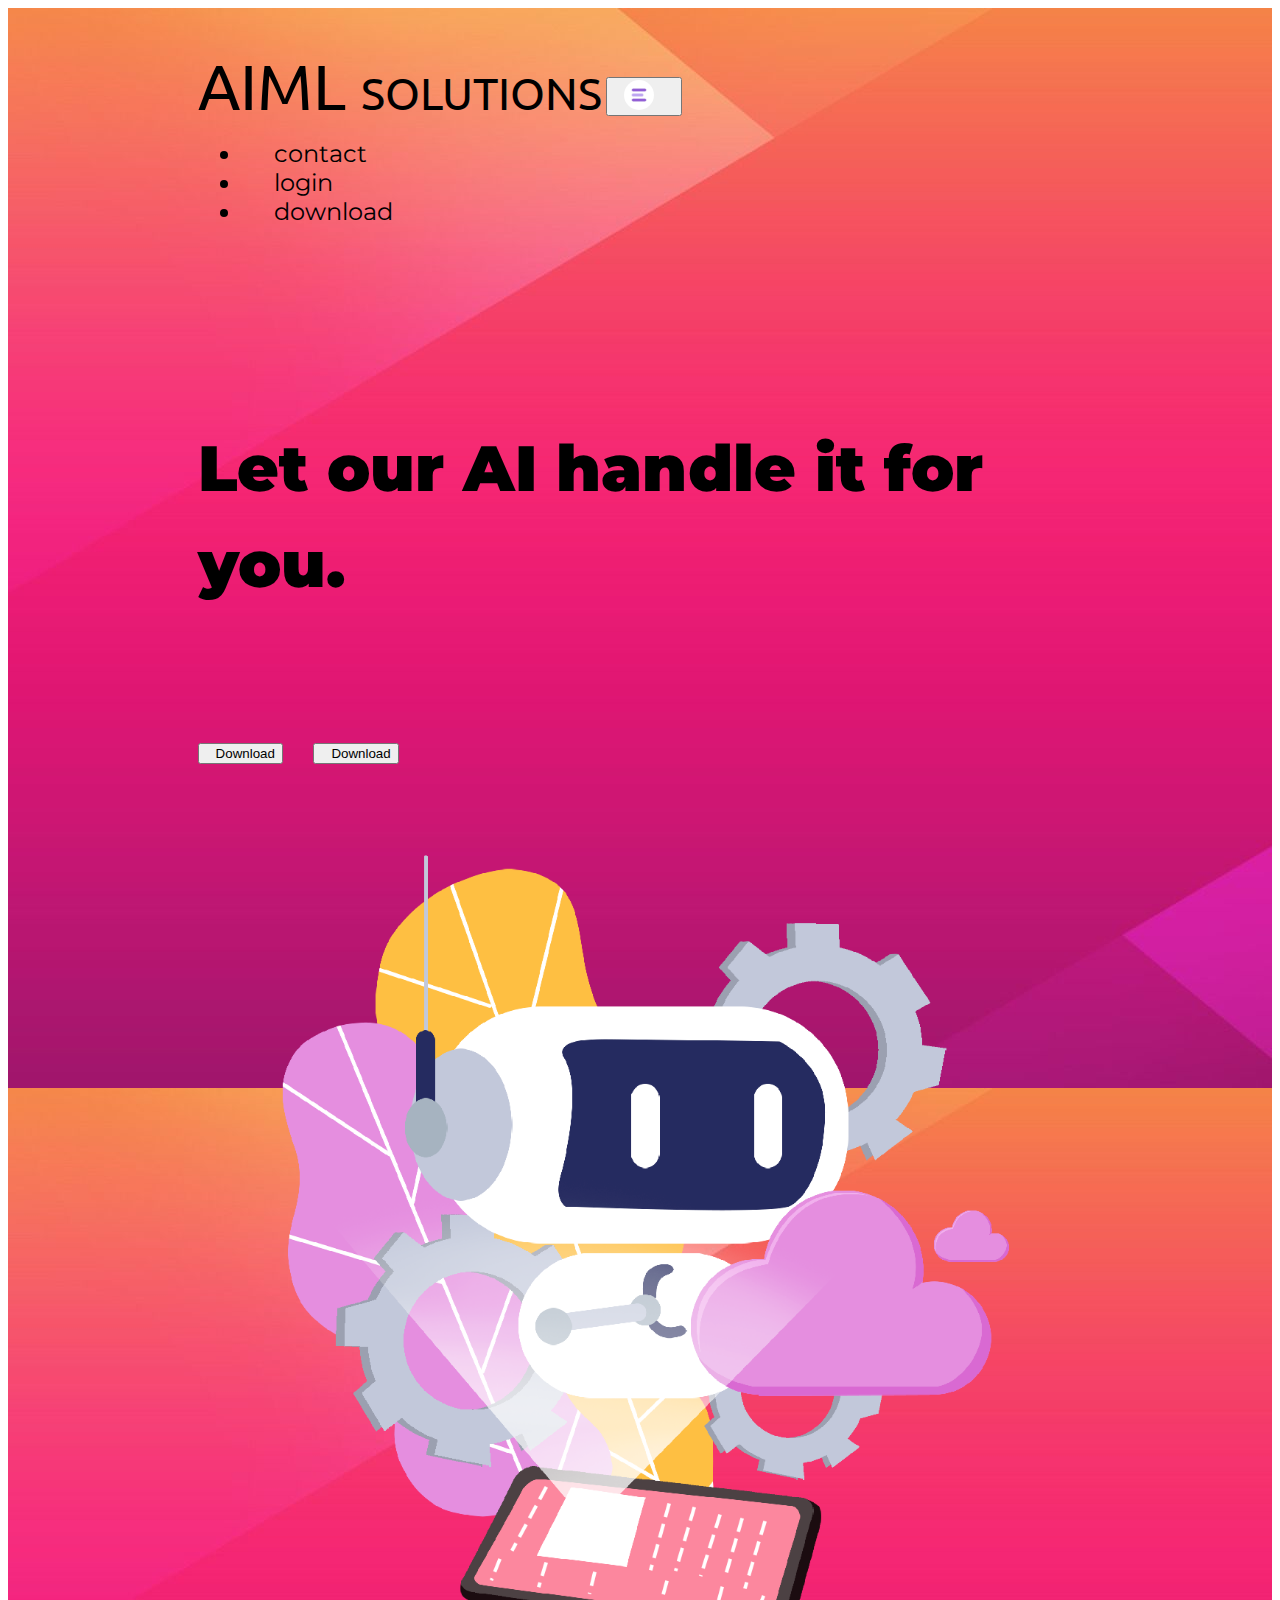
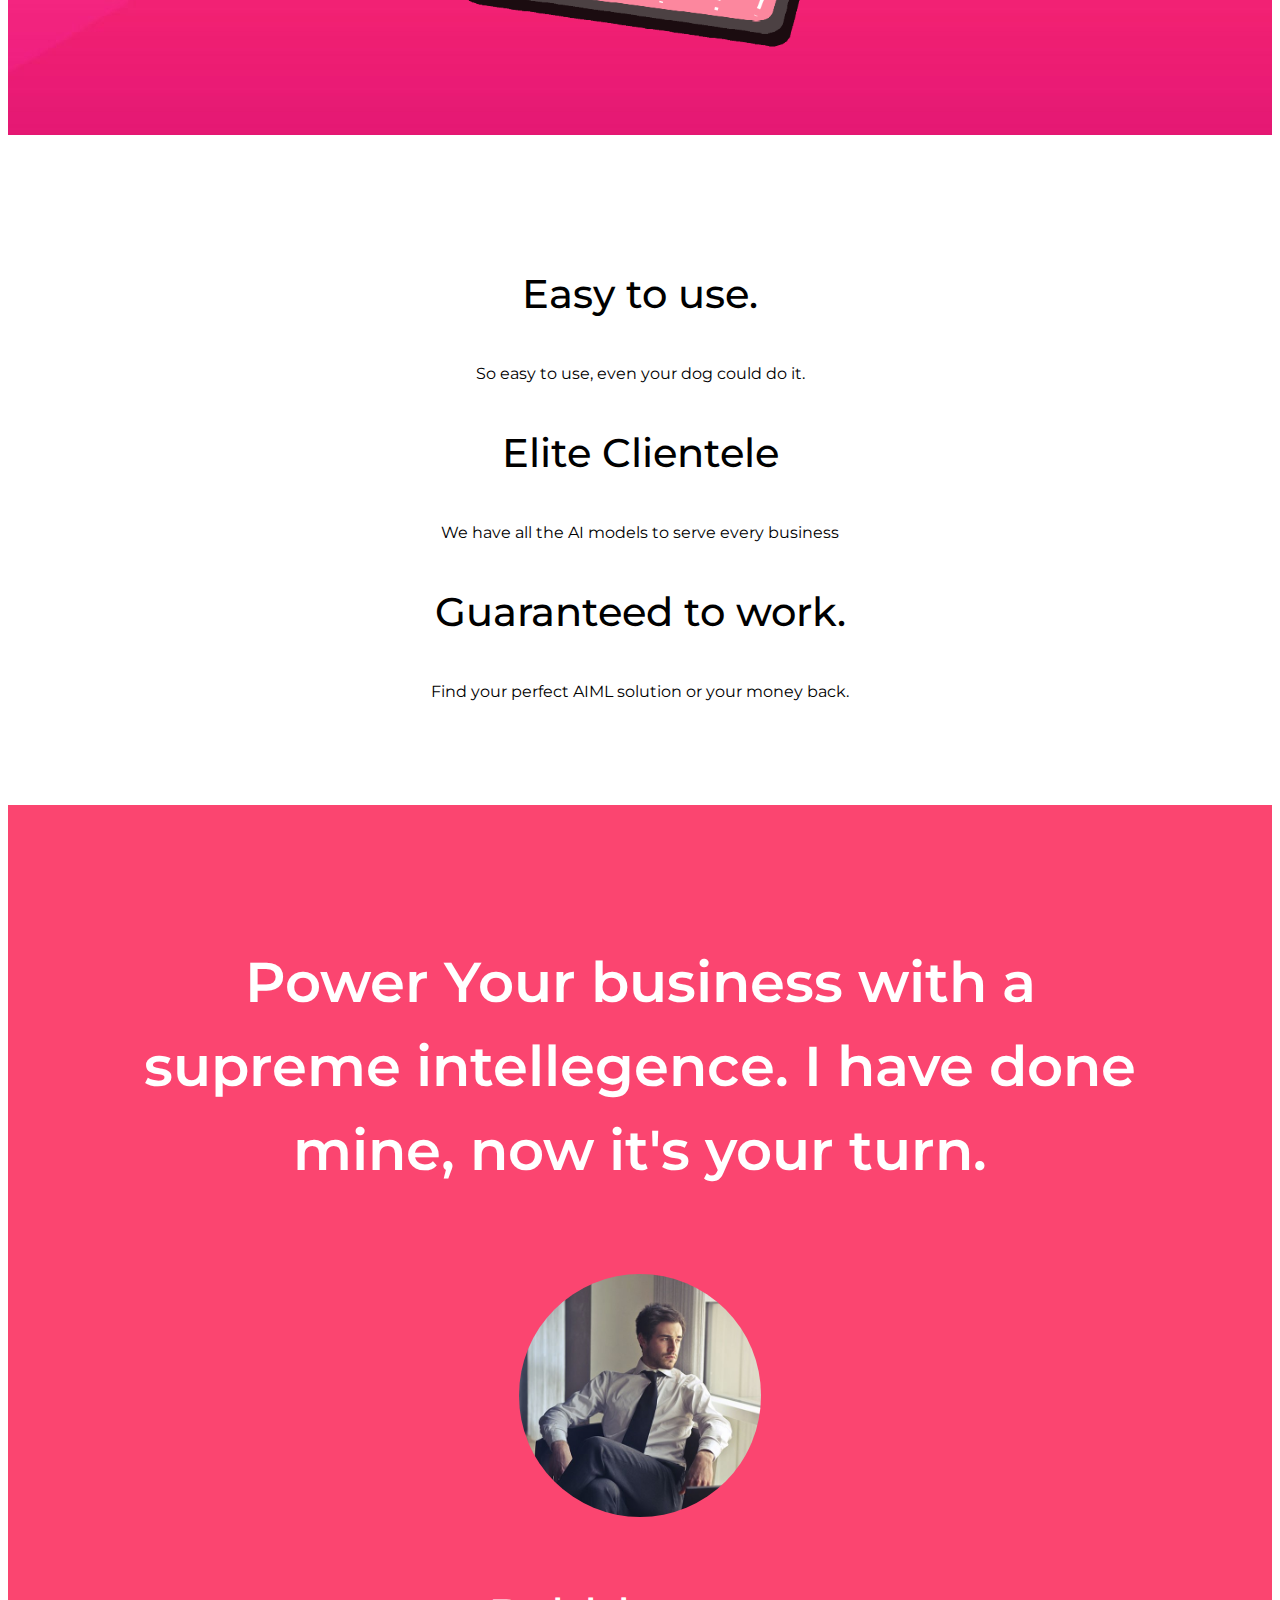
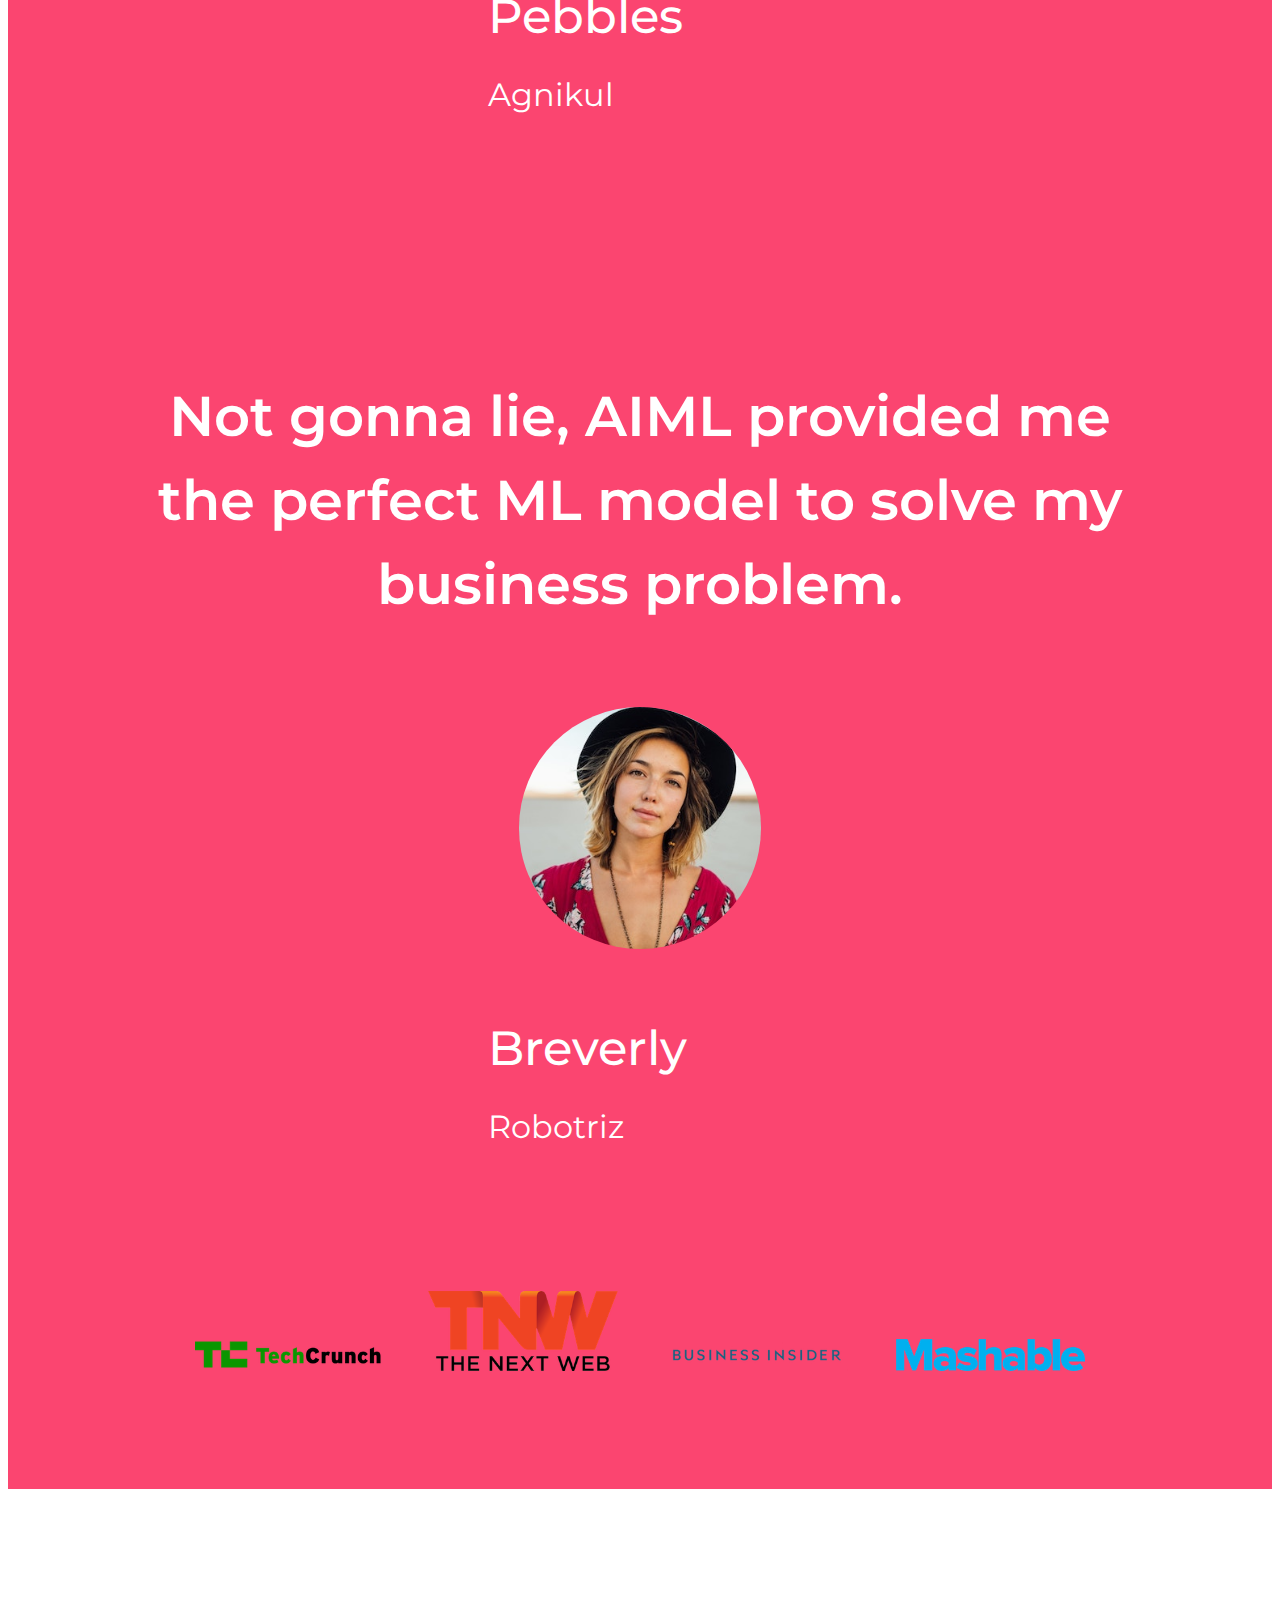
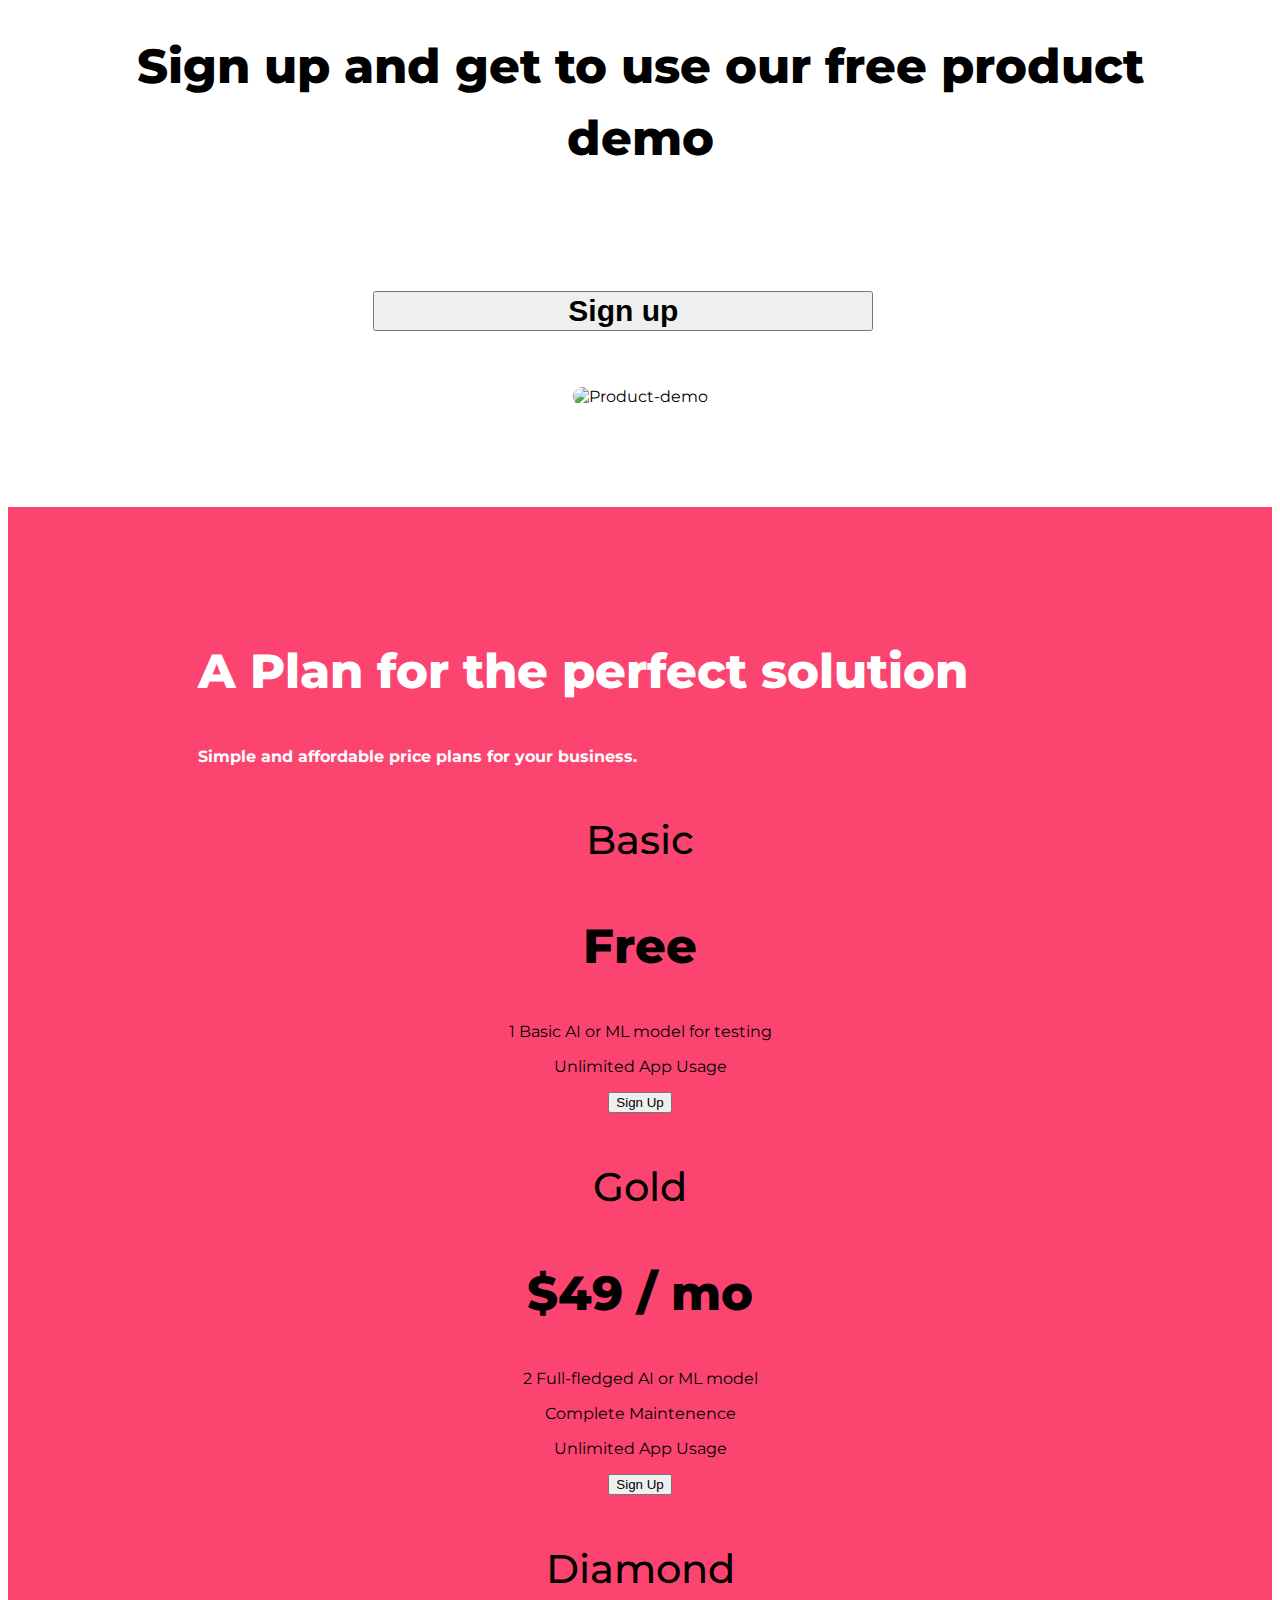
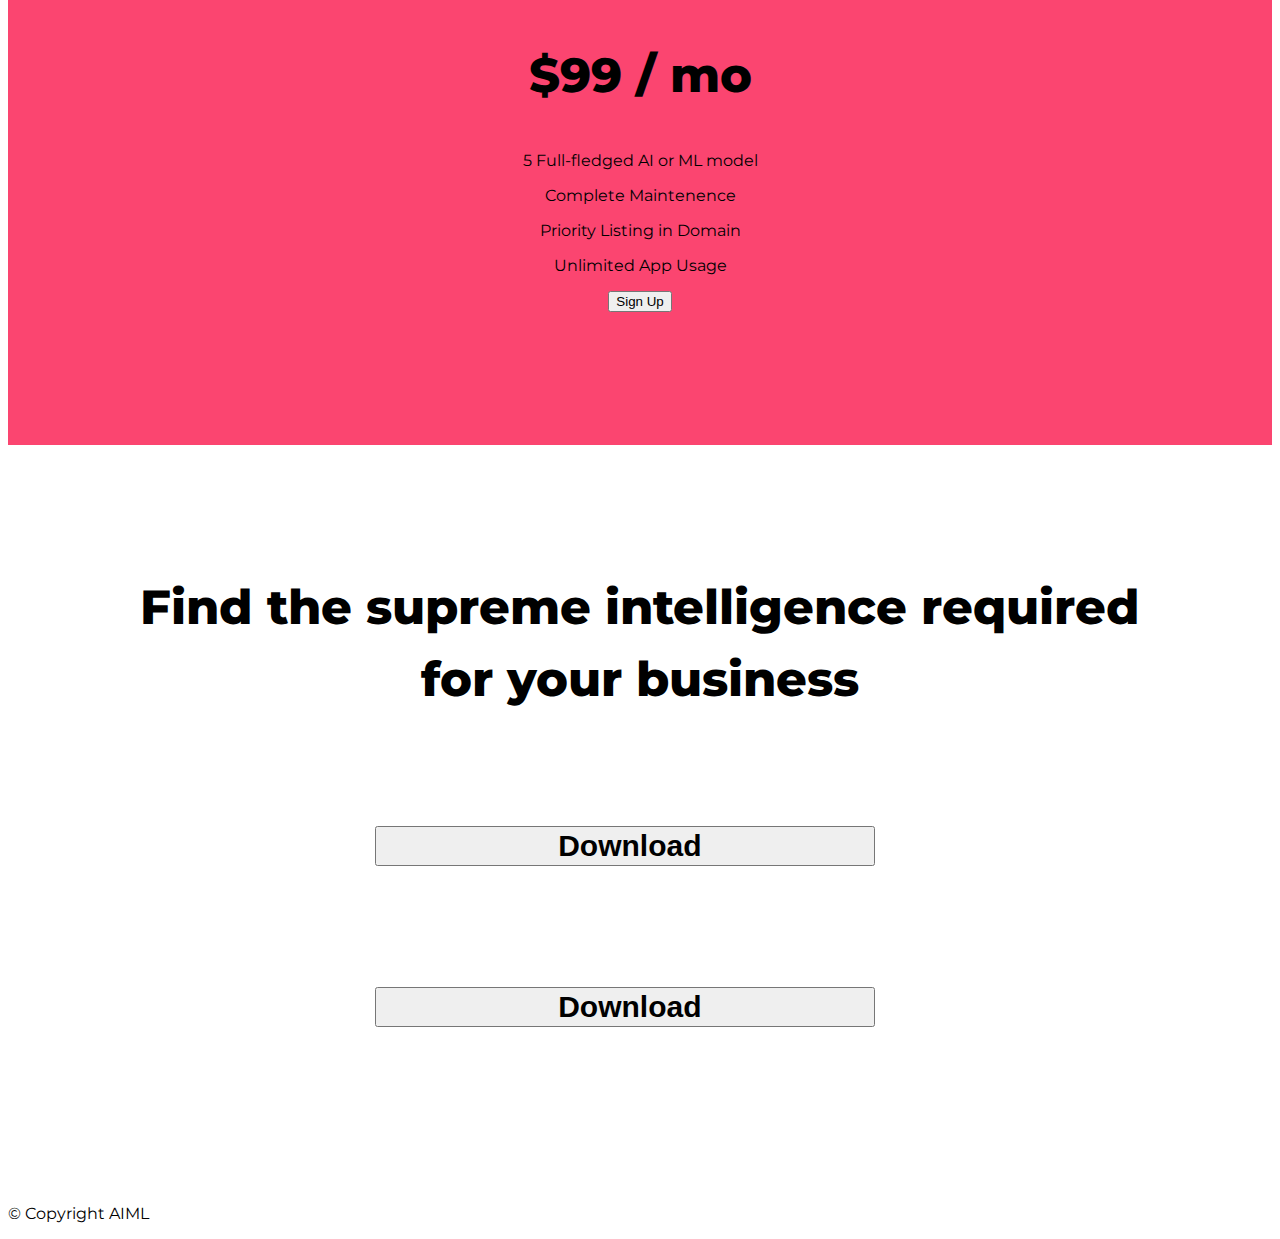
==== index.html @ dc0229e9 "Update index.html" ====
<!DOCTYPE html>
<html>

<head>
  <meta charset="utf-8">

  <!--fonts-->
  <link rel="preconnect" href="https://fonts.googleapis.com">
  <link rel="preconnect" href="https://fonts.gstatic.com" crossorigin>
  <link href="https://fonts.googleapis.com/css2?family=Montserrat:wght@100;400;900&family=Ubuntu:ital,wght@0,300;0,400;0,500;0,700;1,300;1,400;1,500;1,700&display=swap" rel="stylesheet">
  <link href="https://fonts.googleapis.com/css2?family=Montserrat:wght@100;300;400;500;900&family=Ubuntu:wght@300;400;700&display=swap" rel="stylesheet">

  <!--font-awesome-->
  <script src="https://kit.fontawesome.com/dae2797b42.js" crossorigin="anonymous"></script>

  <title>AIML</title>

  <!--java-->
  <script src="https://cdn.jsdelivr.net/npm/bootstrap@5.0.2/dist/js/bootstrap.bundle.min.js" integrity="sha384-MrcW6ZMFYlzcLA8Nl+NtUVF0sA7MsXsP1UyJoMp4YLEuNSfAP+JcXn/tWtIaxVXM" crossorigin="anonymous"></script>

  <!--bootstrap-->
  <link href="https://cdn.jsdelivr.net/npm/bootstrap@5.1.3/dist/css/bootstrap.min.css" rel="stylesheet" integrity="sha384-1BmE4kWBq78iYhFldvKuhfTAU6auU8tT94WrHftjDbrCEXSU1oBoqyl2QvZ6jIW3" crossorigin="anonymous">

  <!--CSS-->
  <link rel="stylesheet" href="css/styles.css">

</head>

<body>

  <section id="title">

    <div class="container-fluid">
    <!-- Nav Bar -->
    <nav class="navbar navbar-dark navbar-expand-lg">
      <a class="navbar-brand ubuntu-font">AIML solutions</a>
      <button class="navbar-toggler" type="button" data-bs-toggle="collapse" data-bs-target="#navbarToggler01" aria-controls="navbarToggler01" aria-expanded="false" aria-label="Toggle navigation">
        <span><img src="images/Menu_icon.jpg" alt="Menu_Icon" class = "menu_icon"></span>
      </button>

      <div class="collapse navbar-collapse" id="navbarToggler01">

        <ul class="navbar-nav ms-auto">
          <li class="nav-item">
            <a class="nav-link">contact</a>
          </li>
          <li class="nav-item">
            <a class="nav-link">login</a>
          </li>
          <li class="nav-item">
            <a class="nav-link">download</a>
          </li>
        </ul>

      </div>


    </nav>

    <!-- Title -->

    <div class="row">

      <div class="col-lg-6">
        <h1 class="montserrat-black">Let our AI handle it for you.</h1>
        <button type="button" class="btn btn-dark btn-lg download-btn" aria-pressed="false"><i class="fa-brands fa-apple padding-right"></i>Download</button>
        <button type="button" class="btn btn-outline-light btn-lg download-btn" aria-pressed="false"><i class="fa-brands fa-google-play padding-right"> </i>Download</button>

      </div>

      <div class="col-lg-6">
        <img src="images/AI-Robot.png" style="width:100%;" alt="Ai-robot">
      </div>

    </div>
  </div>
  </section>


  <!-- Features -->

  <section id="features">

    <div class="row">

      <div class="col-lg-4 col-md-6 centralised-containers">
      <i class="fa-solid fa-circle-check fa-8x sup-img"></i>
      <h3>Easy to use.</h3>
      <p>So easy to use, even your dog could do it.</p>
      </div>

      <div class="col-lg-4 col-md-6 centralised-containers">
      <i class="fa-solid fa-bullseye fa-8x sup-img"></i>
      <h3>Elite Clientele</h3>
      <p>We have all the AI models to serve every business</p>
      </div>

      <div class="col-lg-4 col-md-6 centralised-containers">
      <i class="fa-solid fa-heart fa-8x sup-img"></i>
      <h3>Guaranteed to work.</h3>
      <p>Find your perfect AIML solution or your money back.</p>
      </div>

    </div>
  </section>







  <!-- TESTIMONIALS -->

  <section id="testimonials">

    <!-- start of carosel -->
    <div id="testimonialCarousel" class="carousel slide" data-bs-ride="carousel" data-bs-interval="3000" data-bs-hover="true">

      <div class="carousel-inner">

      <!-- testimonial 1 -->
            <div class="carousel-item active">

                <h2 class="testimonial-content">Power Your business with a supreme intellegence. I have done mine, now it's your turn.</h2>

                <div class="row testimonial-name-box">

                    <div class="col-md-6">
                      <img class="testemonial-image" src="images\testimonial-img.jpg" alt="dog-profile">
                    </div>

                    <div class="col-md-6 testimonial-name">
                      <h2 class="montserrat-medium">Pebbles</h2>
                      <p class="montserrat">Agnikul</p>
                    </div>

                </div>

            </div>

      <!-- testimonial-2 -->

            <div class="carousel-item">

              <h2 class="testimonial-content">Not gonna lie, AIML provided me the perfect ML model to solve my business problem.</h2>

              <div class="row testimonial-name-box">

                <div class="col-md-6">
                  <img class="testemonial-image" src="images/lady-img.jpg" alt="lady-profile">
                </div>

                <div class="col-md-6 testimonial-name">
                  <h2 class="montserrat-medium">Breverly</h2>
                  <p class="montserrat">Robotriz</p>
                </div>

              </div>

            </div>

      <!-- end of carosel inner -->
      </div>


      <!-- buttons -->

      <!-- right button -->
      <a class="carousel-control-prev" href="#testimonialCarousel" type="button" data-bs-slide="prev">
          <span class="carousel-control-prev-icon"></span>
      </a>

      <!-- left button -->
      <a class="carousel-control-next" href="#testimonialCarousel" type="button" data-bs-slide="next">
          <span class="carousel-control-next-icon"></span>
      </a>

    <!-- end of carosel -->
    </div>

  </section>


  <!-- Press -->


  <section id="press">
    <img class="press-logo" src="images/TechCrunch.png" alt="tc-logo">
    <img class="press-logo" src="images/tnw.png" alt="tnw-logo">
    <img class="press-logo" src="images/bizinsider.png" alt="biz-insider-logo">
    <img class="press-logo" src="images/mashable.png" alt="mashable-logo">

  </section>

  <!-- product_demo -->
  <section id="product-demo">

    <div class="row">

      <div class="col-lg-6 Product-demo-line">
        <h2>Sign up and get to use our free product demo</h2>
        <button type="button" class="btn btn-lg btn-block btn-outline-dark custom-signin">Sign up</button>
      </div>

      <div class="col-lg-6">
        <img src="images/Product_Demo.gif" alt="Product-demo" class="Product-demo-gif">
      </div>

  </section>
  <!-- Pricing -->


  <section id="pricing">

    <h2>A Plan for the perfect solution</h2>
    <h4>Simple and affordable price plans for your business.</h4>

    <div class="row">

          <div class="col-lg-4 col-md-6 pricing-columns">
            <div class="card">
                <div class="card-header">
                  <h3>Basic</h3>
                </div>

                <div class="card-body d-grid gap-2">
                  <h2>Free</h2>
                  <p>1 Basic AI or ML model for testing</p>
                  <p>Unlimited App Usage</p>
                  <button type="button" class="btn btn-lg btn-block btn-outline-dark" aria-pressed="false">Sign Up</button>
                </div>
            </div>
          </div>

          <div class="col-lg-4 col-md-6 pricing-columns">
            <div class="card">
                <div class="card-header">
                  <h3>Gold</h3>
                </div>
                <div class="card-body d-grid gap-2">
                  <h2>$49 / mo</h2>
                  <p>2 Full-fledged AI or ML model</p>
                  <p>Complete Maintenence</p>
                  <p>Unlimited App Usage</p>
                <button type="button" class="btn btn-lg btn-block btn-primary" aria-pressed="false">Sign Up</button>
                  </div>
            </div>
          </div>

          <div class="col-lg-4 pricing-columns">
            <div class="card">
                <div class="card-header">
                  <h3>Diamond</h3>
                </div>
                <div class="card-body d-grid gap-2">
                  <h2>$99 / mo</h2>
                  <p>5 Full-fledged AI or ML model</p>
                  <p>Complete Maintenence</p>
                  <p>Priority Listing in Domain</p>
                  <p>Unlimited App Usage</p>
                  <button type="button" class="btn btn-lg btn-block btn-primary" aria-pressed="false">Sign Up</button>
                </div>
              </div>
          </div>
    </div>
  </section>


  <!-- Call to Action -->

  <section id="cta">

    <h2>Find the supreme intelligence required for your business</h2>
    <button type="button" class="btn btn-lg btn-block btn-outline-dark custom-signin"><i class="fa-brands fa-apple padding-right"></i>Download</button>
    <button type="button" class="btn btn-lg btn-block btn-outline-dark custom-signin"><i class="fa-brands fa-google-play padding-right"> </i>Download</button>

  </section>


  <!-- Footer -->

  <footer id="footer">

    <p>© Copyright AIML</p>

  </footer>


</body>

</html>
---- css/styles.css ----
h1{
  font-size: 4rem;
  line-height: 1.5;
  margin-top: 12%;
}

h2{
  font-family: "Montserrat";
  font-size: 3rem;
  line-height:1.5;
  font-weight: 800;
}

h3{
  font-family: "Montserrat";
  font-weight:500;
  font-size: 2.5rem;
  line-height:1.5;

}

body{
    font-family: "Montserrat";
}


/* navigation bar */
.navbar{
  padding-bottom: 4.5rem;
}

.navbar-brand{
  font-variant: small-caps;
  font-size: 4em;
}

.nav-item{
    font-size: 1.5rem;
    padding: 0 2rem;
}

.menu_icon{
  position: relative;
  margin-right: 20px;
  margin-left: 10px;
  border-radius: 100%;
  width:30px;
  height:30px;
}


/* homepage container */
.container-fluid{
  padding: 3% 15%;
}

.centralised-containers{
    text-align: center;
}



/* buttons */
.download-btn{
  margin: 10% 3% 5% 0%;
}
.custom-signin{
  margin: 7% 3% 5% 0%;
  width: 500px;
  font-size: 30px;
  font-weight: 600;
}




/* images */
.sup-img{
  margin-top:15%;
  margin-bottom: 15%;
  color:#ff92a5;
}

.sup-img:hover{
  color: #fb4570;
}

.testemonial-image{
  border-radius: 100%;
  margin:5%;
  width:80%;
}



/* testimonials */
.testimonial-name{
  font-size: 2rem;
  margin: auto 0 auto 0;
  text-align: left;
  line-height: 0.2;
}
.testimonial-content{
  font-weight: 600;
  font-family: "Montserrat";
  font-size: 3.5rem;
  line-height:1.5;
}
.carousel-item{
    padding: 7% 10%;
}

.press-logo{
  width:15%;
  margin:20px 20px 50px;
}

/*container box*/
.testimonial-name-box{
  font-size: 2rem;
  text-align: center;
  padding: 2% 35%;
}




/* pricing */

.pricing-columns{
  text-align: center;
  margin: 5% 0;
  color:black;
}



/* product_demo */
.Product-demo-line{
  font-size: 2rem;
  margin: auto 0 auto 0;
  line-height: 0.2;
}

.Product-demo-gif{
  border-radius: 20px;
  border:30px;
}




/* general PADDINGS */
.padding-right{
  padding: 0 10px 0 0;
}
.padding-left{
  padding: 0 0 0 10px;
}
.padding-top{
  padding: 10px 0 0 0;
}
.padding-bottom{
  padding: 0 0 10px 0;
}




/*general margins*/
.marign-right{
  margin: 0 1% 0 0 ;
}

.margin-left{
  margin: 0 0 0 1%;
}

.margin-top{
  margin: 1% 0 0 0;
}
.margin-bottom{
  margin-bottom:200px;
}



/*fonts*/
.montserrat-black{
  font-family: "Montserrat", sans-serif;
  font-weight: 900;
}
.montserrat-bold{
  font-family: "Montserrat", sans-serif;
  font-weight: 700;
}
.montserrat{
  font-family: "Montserrat", sans-serif;
  font-weight: 400;
}
.ubuntu-font{
    font-family: 'Ubuntu', sans-serif;
}
.montserrat-medium{
  font-family: "Montserrat", sans-serif;
  font-weight: 500;
}


#navbarToggler01{
  margin-left:0.5%;
}

#title{
  background-image: url("../images/Main_img.jpeg");
}

#features{
  padding:7% 15%;
}

#testimonials{
  background-color: #fb4570;
  text-align: center;
  color:#fff;
}

#press{
  background-color: #fb4570;
  text-align: center;
  padding: 0 0 5% 0;
}

#product-demo{
    text-align: center;
    margin: 2% 0 2% 0;
    padding: 6%;
}

#pricing{
  background-color: #fb4570;
  padding: 7% 15%;
  color:#fff;
}

#cta{
  text-align: center;
  margin: 10%;
}
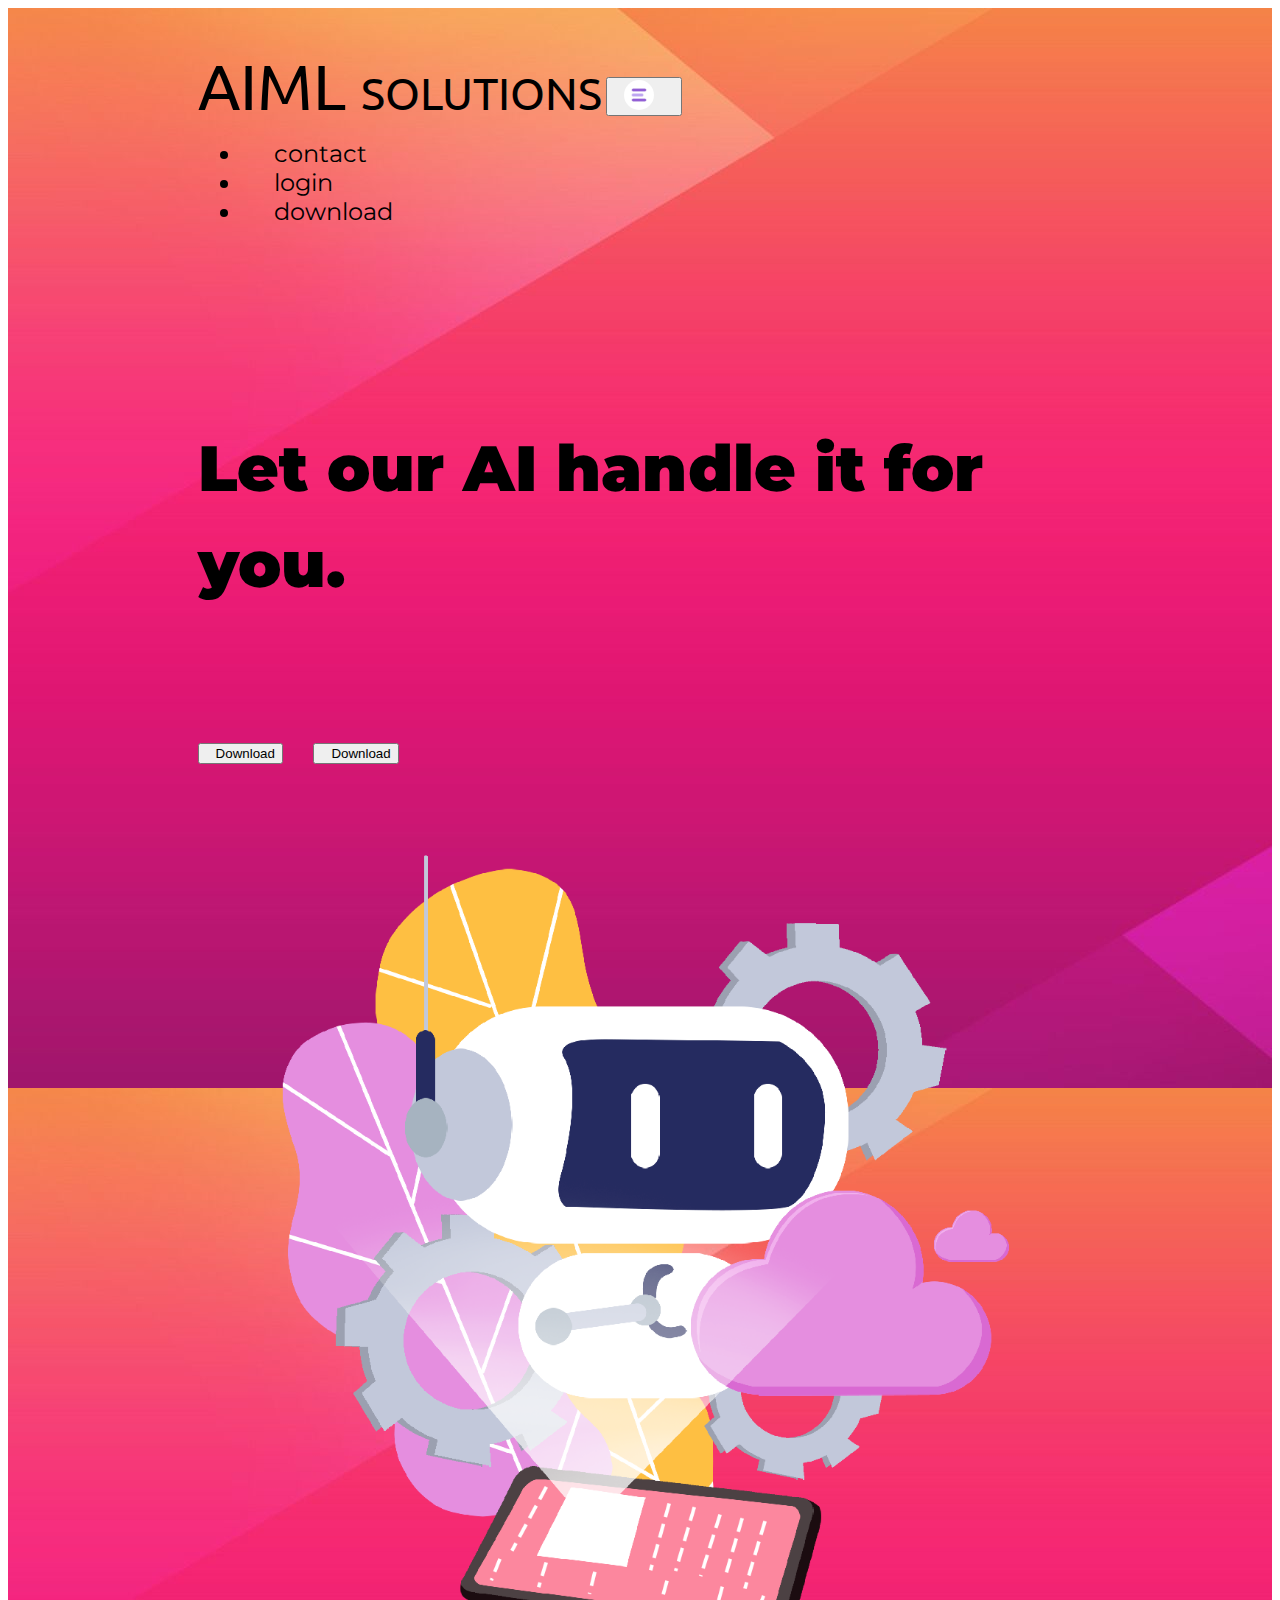
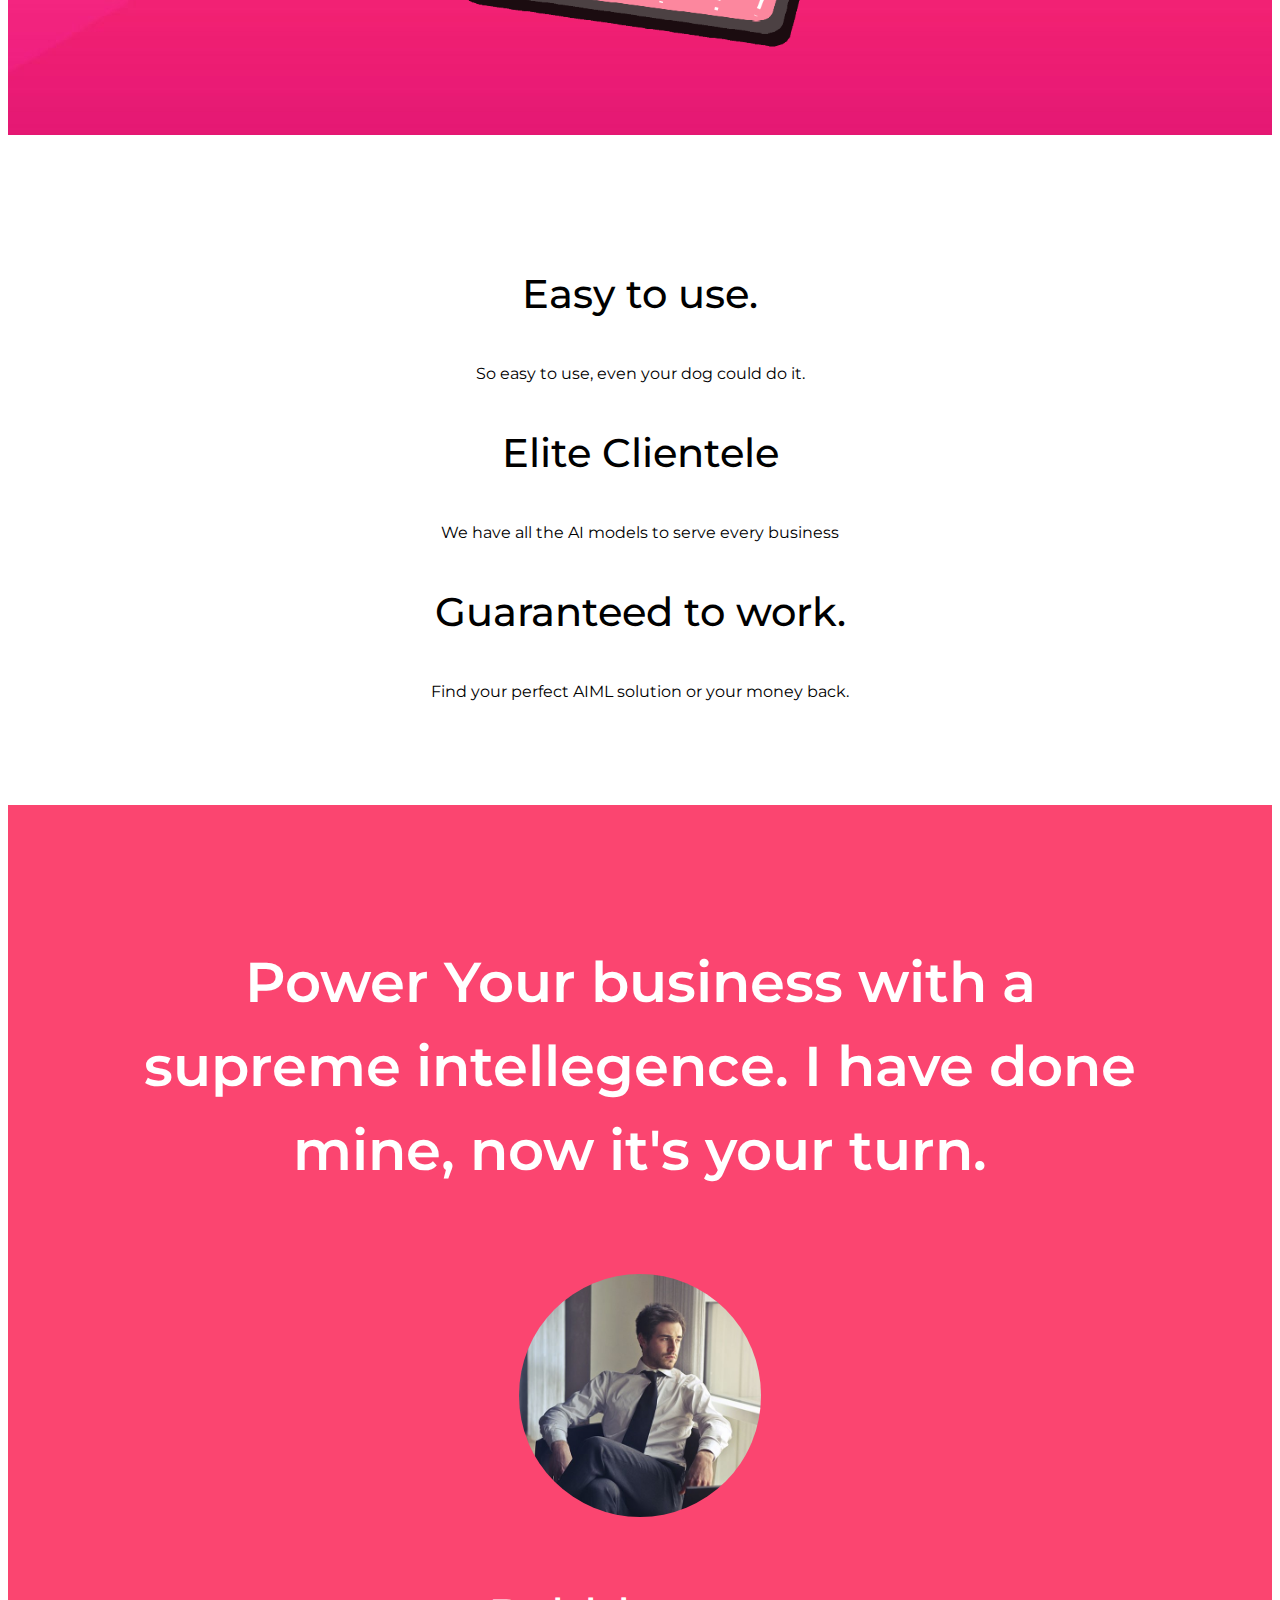
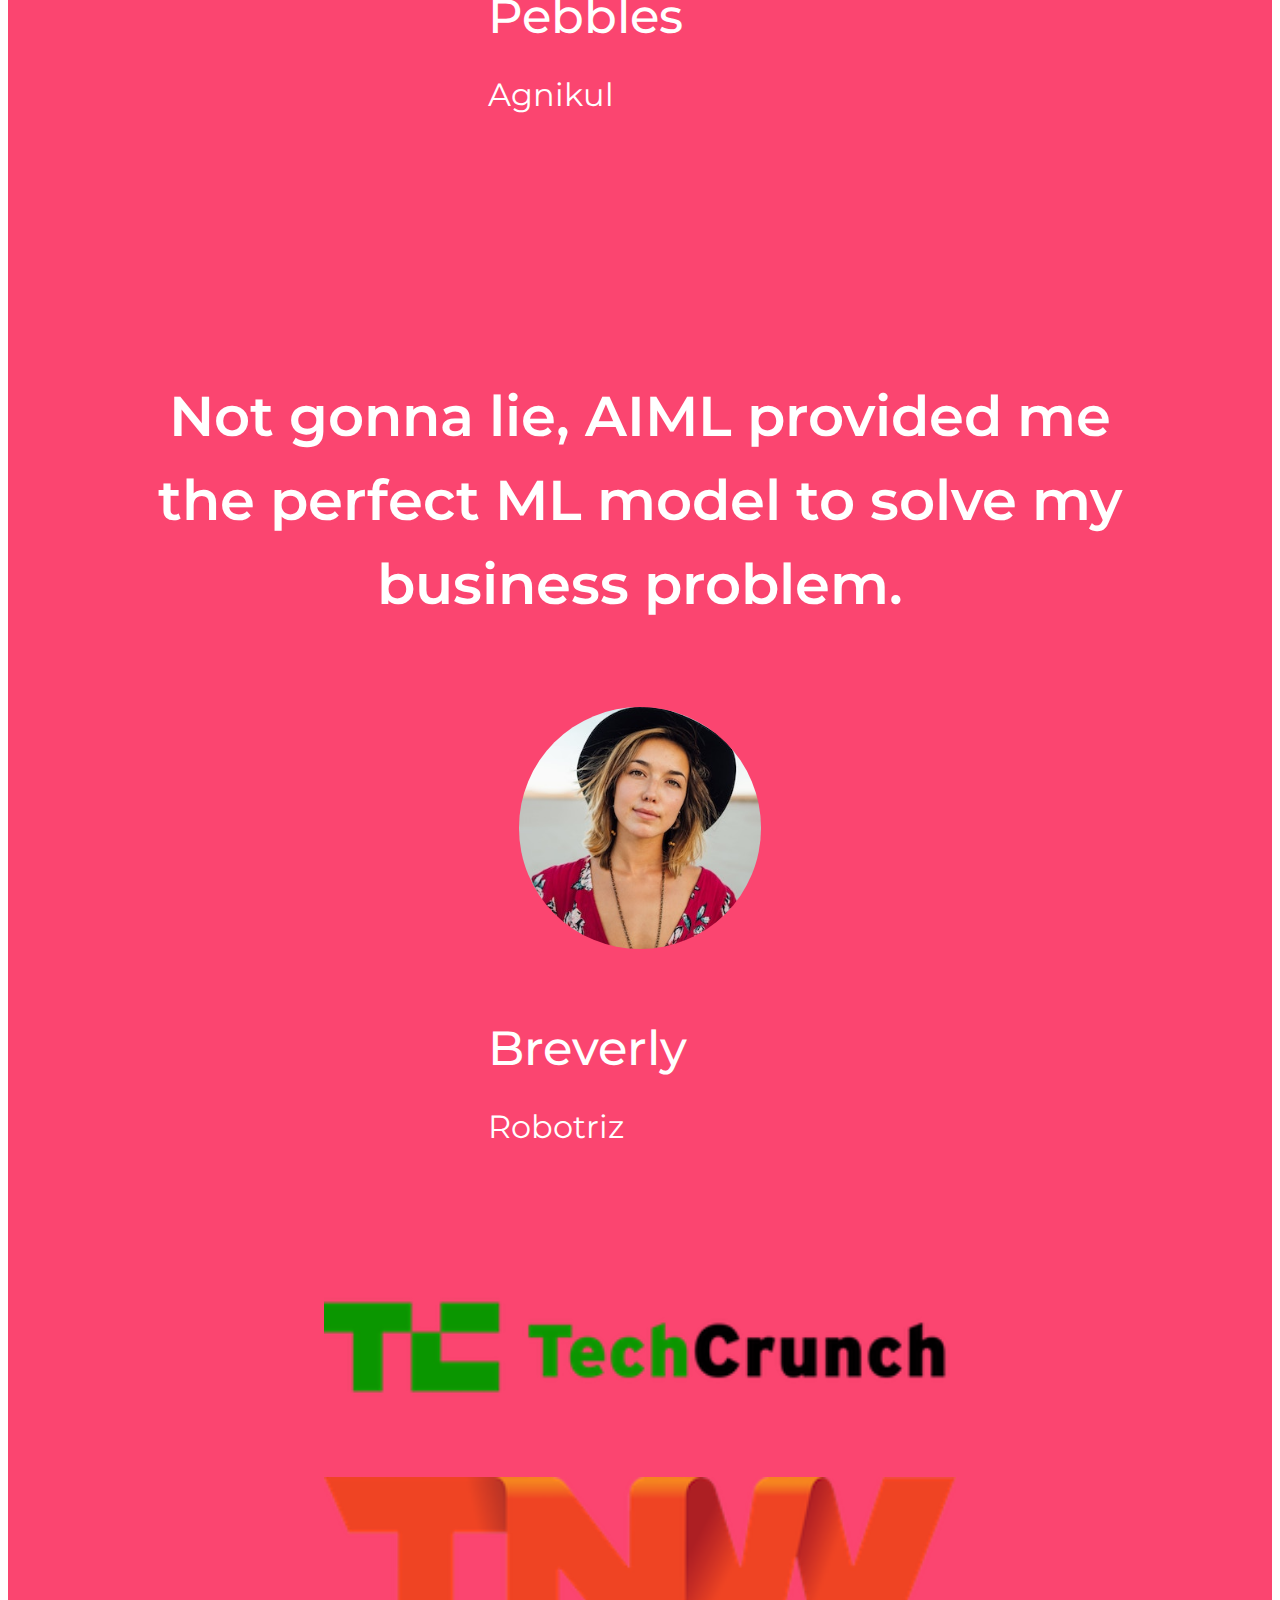
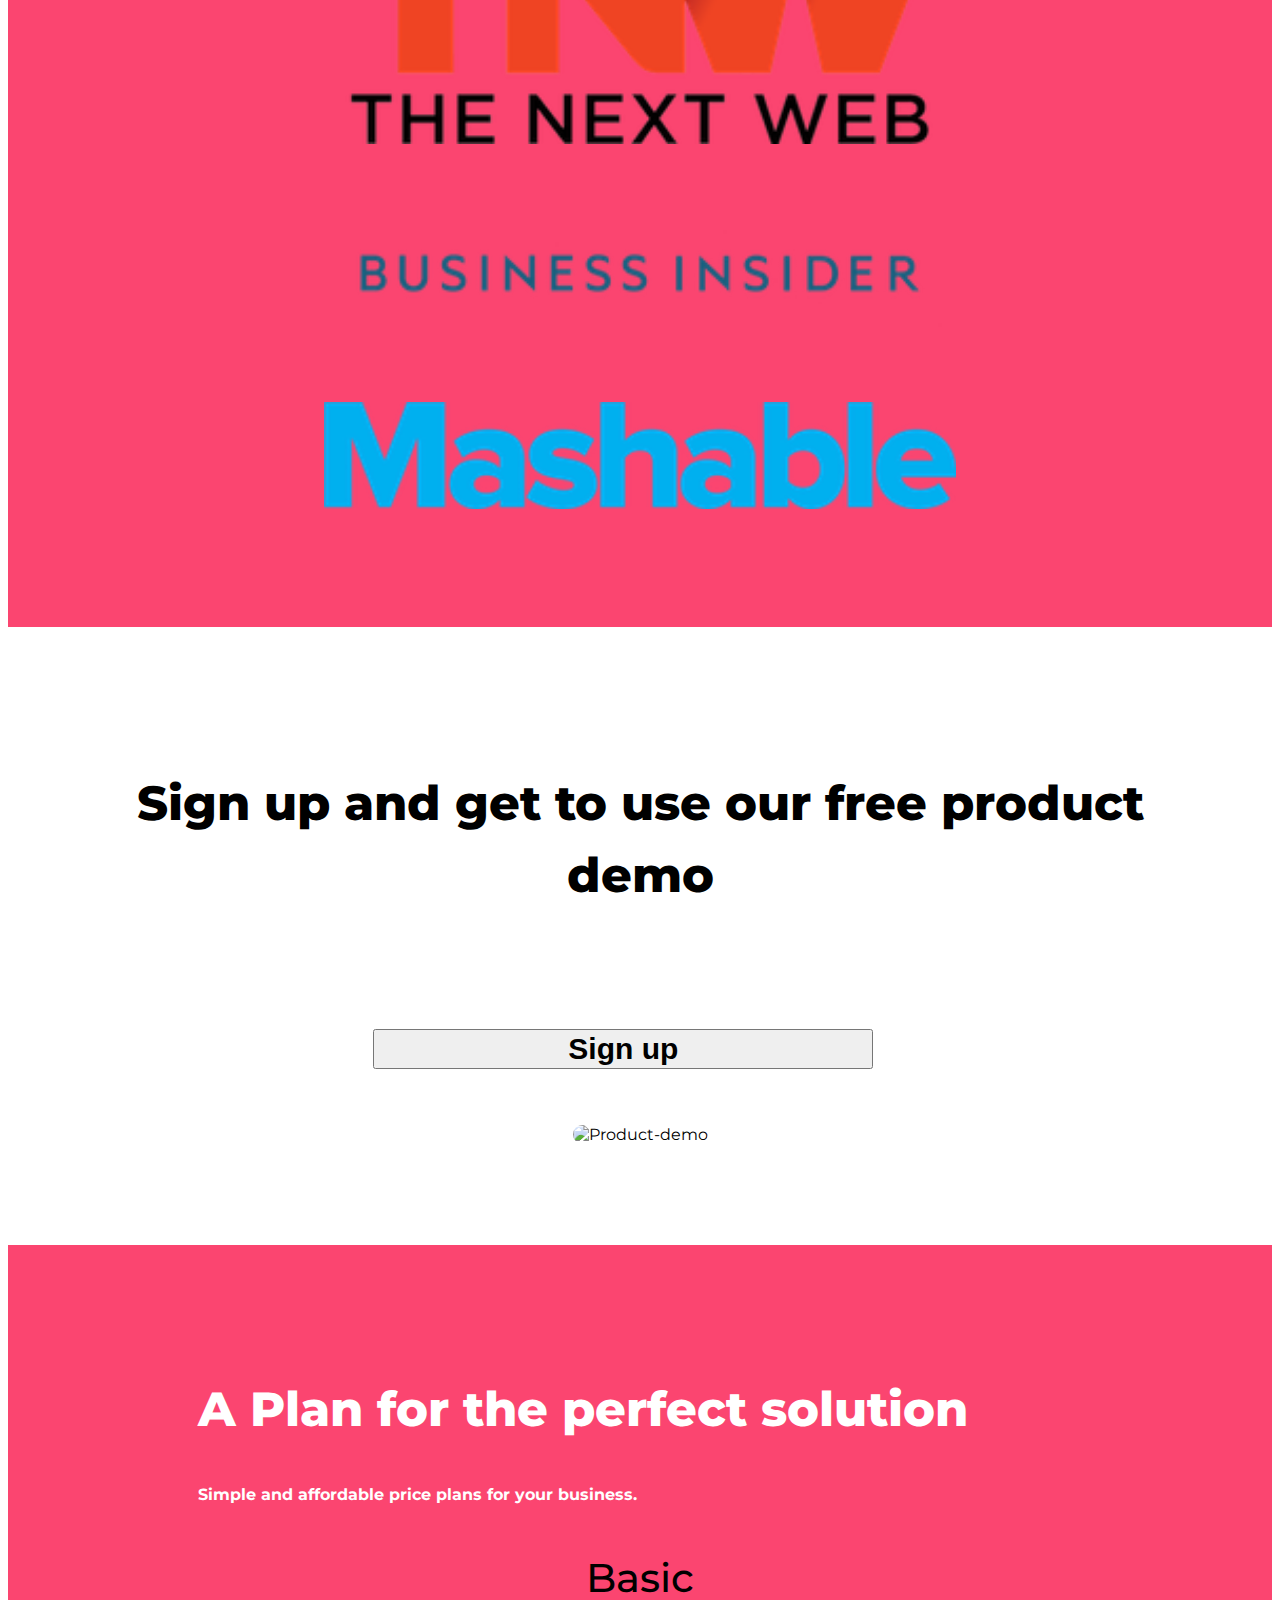
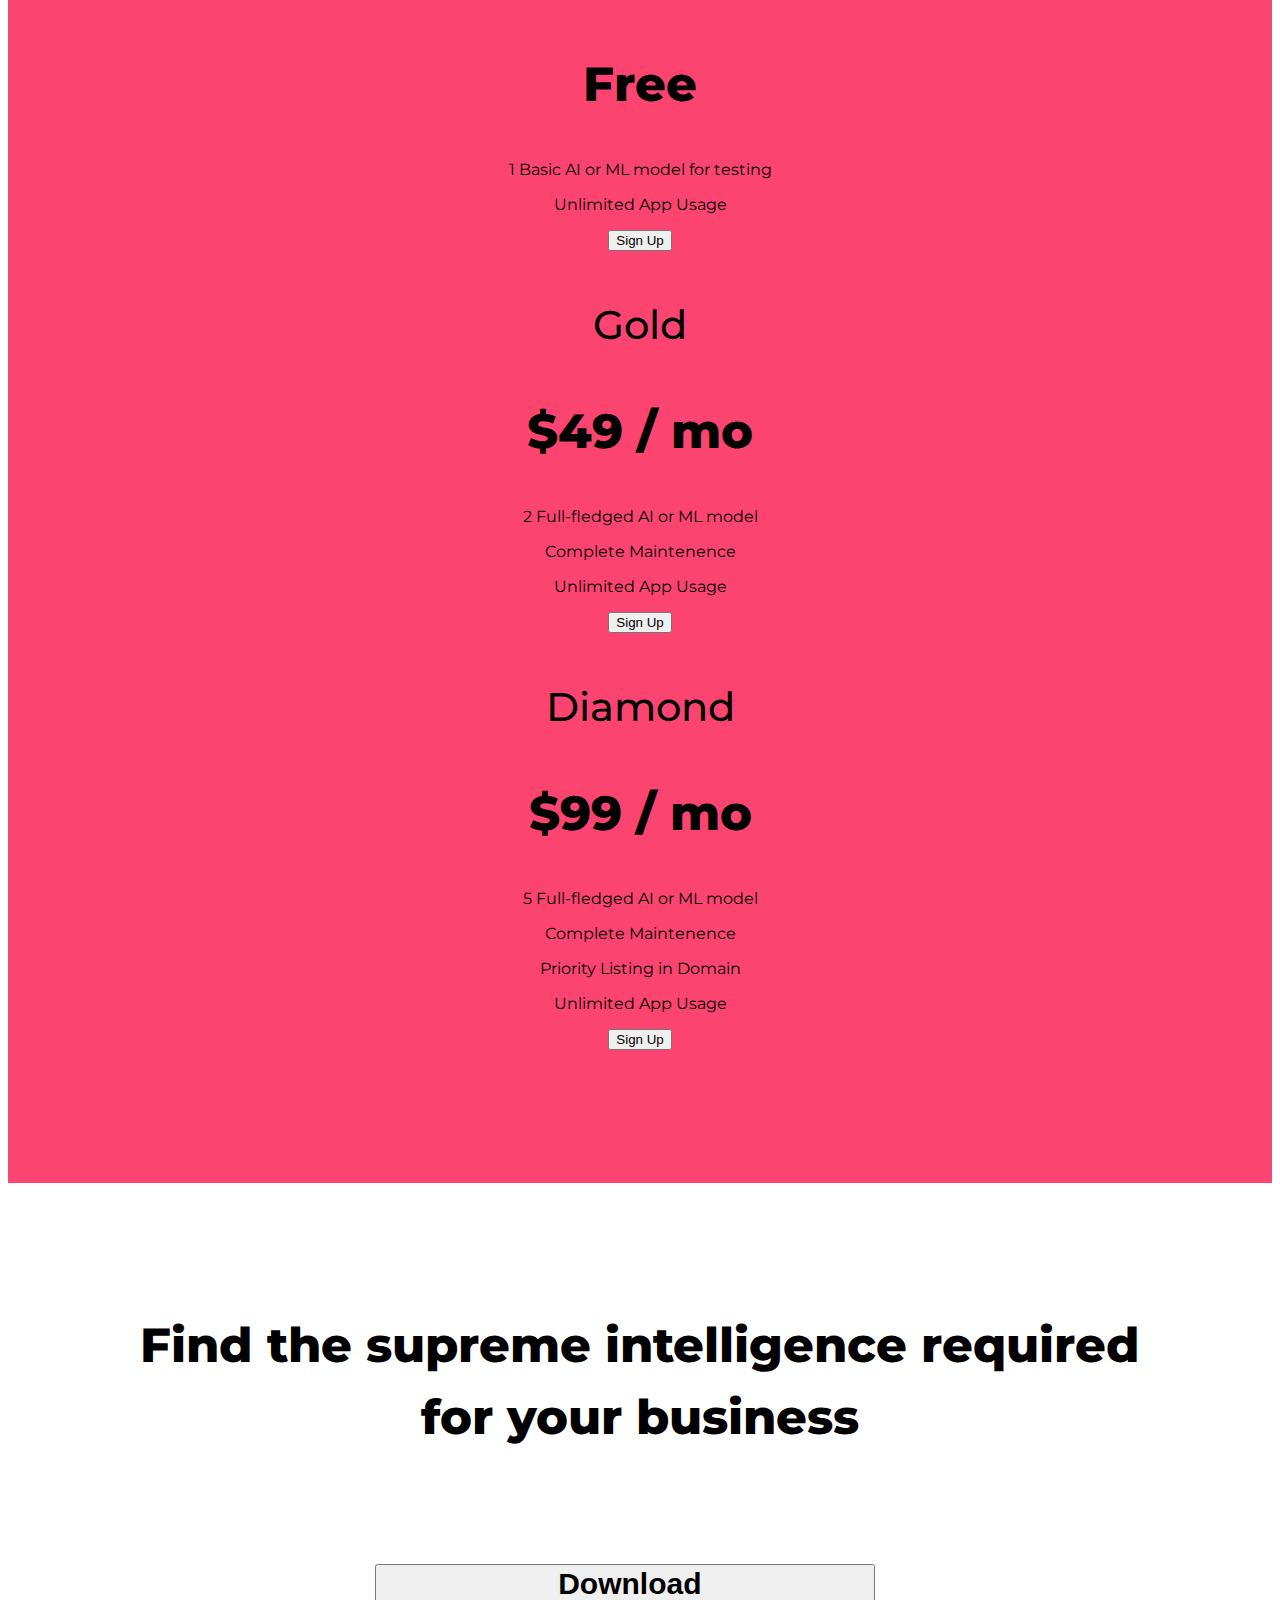
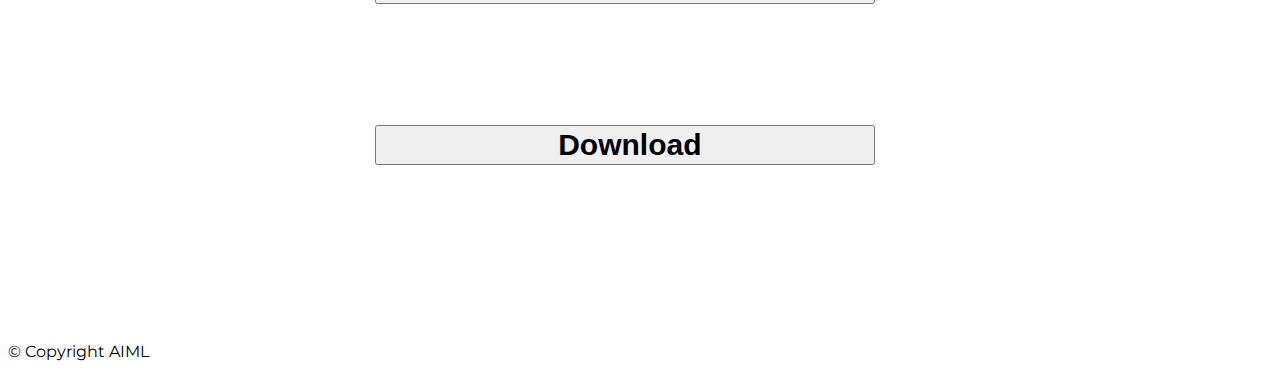
==== commit 7e4cb715: "Changes to be responsive in mobile" ====
--- a/index.html
+++ b/index.html
@@ -83,19 +83,19 @@
 
     <div class="row">
 
-      <div class="col-lg-4 col-md-6 centralised-containers">
+      <div class="col-lg-4 centralised-containers">
       <i class="fa-solid fa-circle-check fa-8x sup-img"></i>
       <h3>Easy to use.</h3>
       <p>So easy to use, even your dog could do it.</p>
       </div>
 
-      <div class="col-lg-4 col-md-6 centralised-containers">
+      <div class="col-lg-4 centralised-containers">
       <i class="fa-solid fa-bullseye fa-8x sup-img"></i>
       <h3>Elite Clientele</h3>
       <p>We have all the AI models to serve every business</p>
       </div>
 
-      <div class="col-lg-4 col-md-6 centralised-containers">
+      <div class="col-lg-4  centralised-containers">
       <i class="fa-solid fa-heart fa-8x sup-img"></i>
       <h3>Guaranteed to work.</h3>
       <p>Find your perfect AIML solution or your money back.</p>
@@ -186,11 +186,25 @@
 
 
   <section id="press">
-    <img class="press-logo" src="images/TechCrunch.png" alt="tc-logo">
-    <img class="press-logo" src="images/tnw.png" alt="tnw-logo">
-    <img class="press-logo" src="images/bizinsider.png" alt="biz-insider-logo">
-    <img class="press-logo" src="images/mashable.png" alt="mashable-logo">
-
+    <div class="row">
+      <div class="col-lg-3 col-md-6">
+        <img class="press-logo" src="images/TechCrunch.png" alt="tc-logo">
+      </div>
+
+      <div class="col-lg-3 col-md-6">
+        <img class="press-logo" src="images/tnw.png" alt="tnw-logo">
+      </div>
+
+      <div class="col-lg-3 col-md-6">
+        <img class="press-logo" src="images/bizinsider.png" alt="biz-insider-logo">
+      </div>
+
+
+      <div class="col-lg-3 col-md-6">
+        <img class="press-logo" src="images/mashable.png" alt="mashable-logo">
+      </div>
+      
+    </div>
   </section>
 
   <!-- product_demo -->
--- a/css/styles.css
+++ b/css/styles.css
@@ -112,7 +112,7 @@
 }
 
 .press-logo{
-  width:15%;
+  width:50%;
   margin:20px 20px 50px;
 }
 
@@ -217,7 +217,7 @@
 }
 
 #features{
-  padding:7% 15%;
+  padding:7% 10%;
 }
 
 #testimonials{
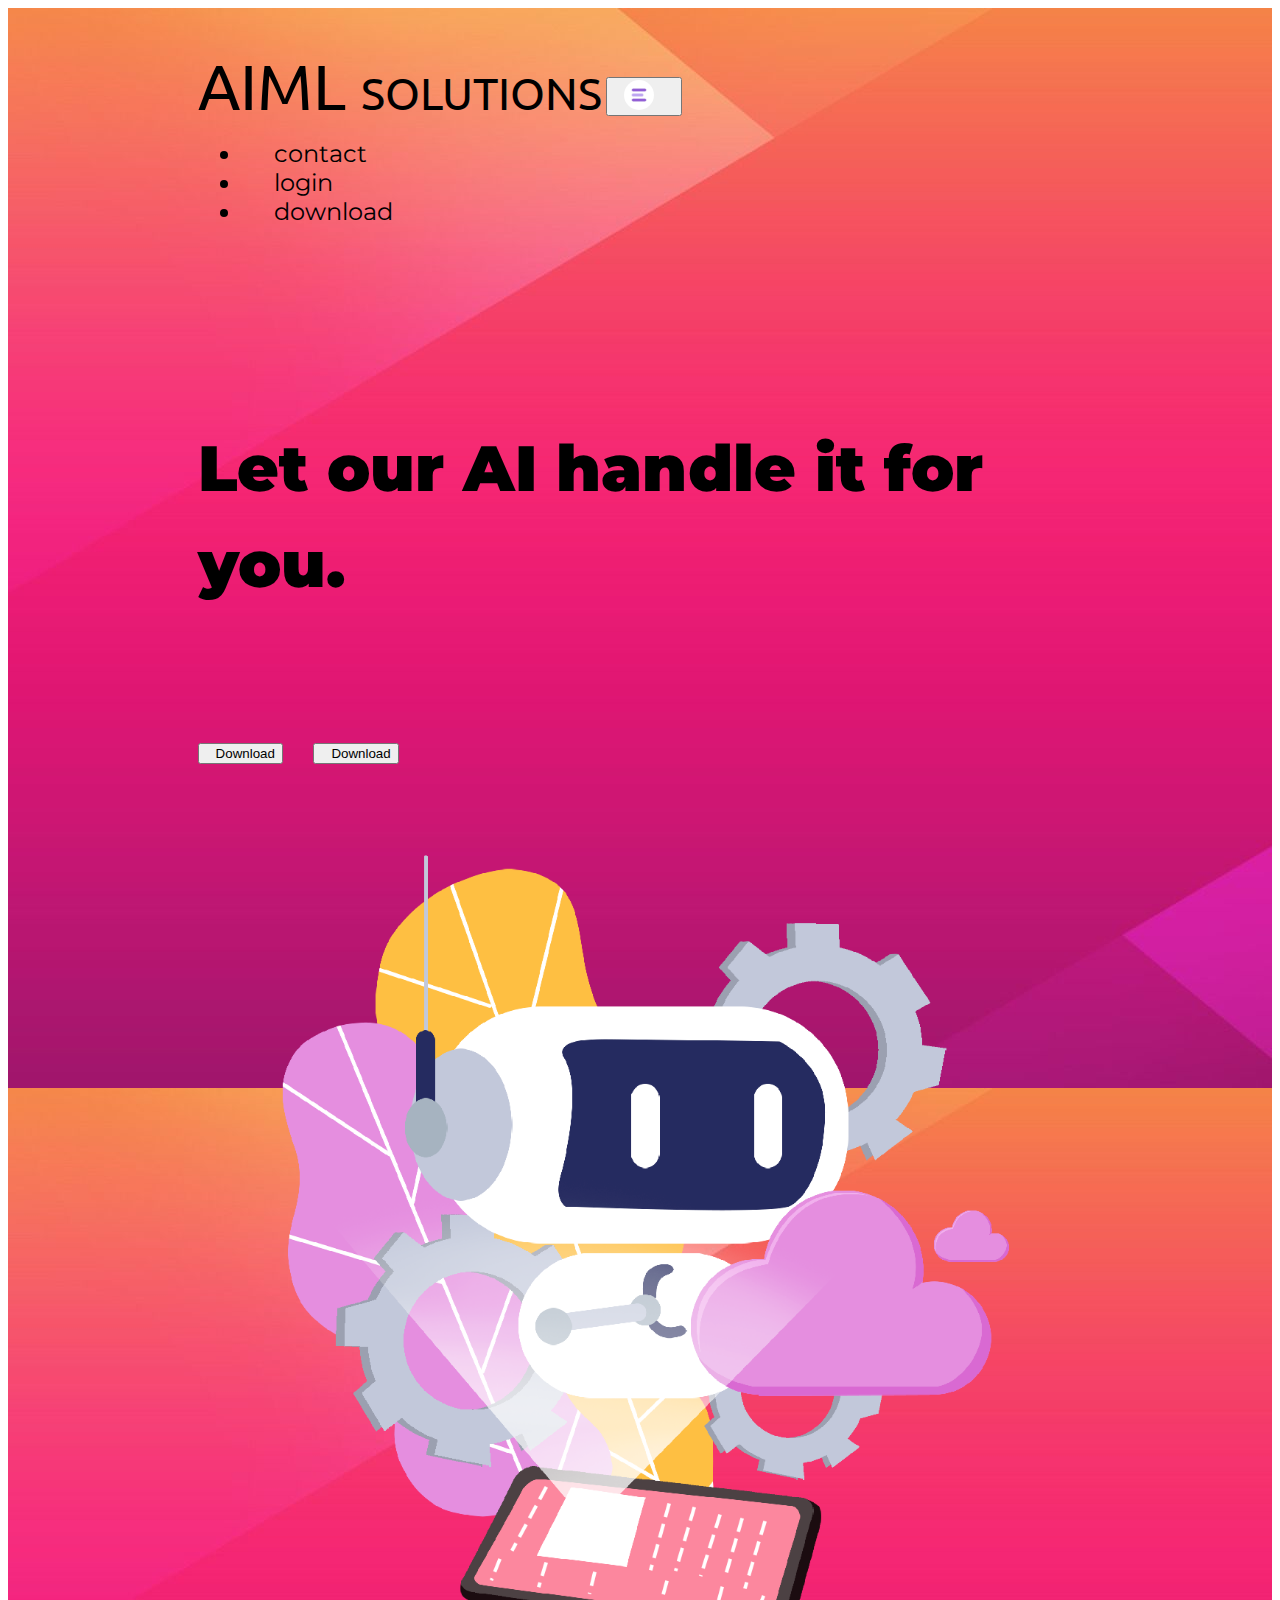
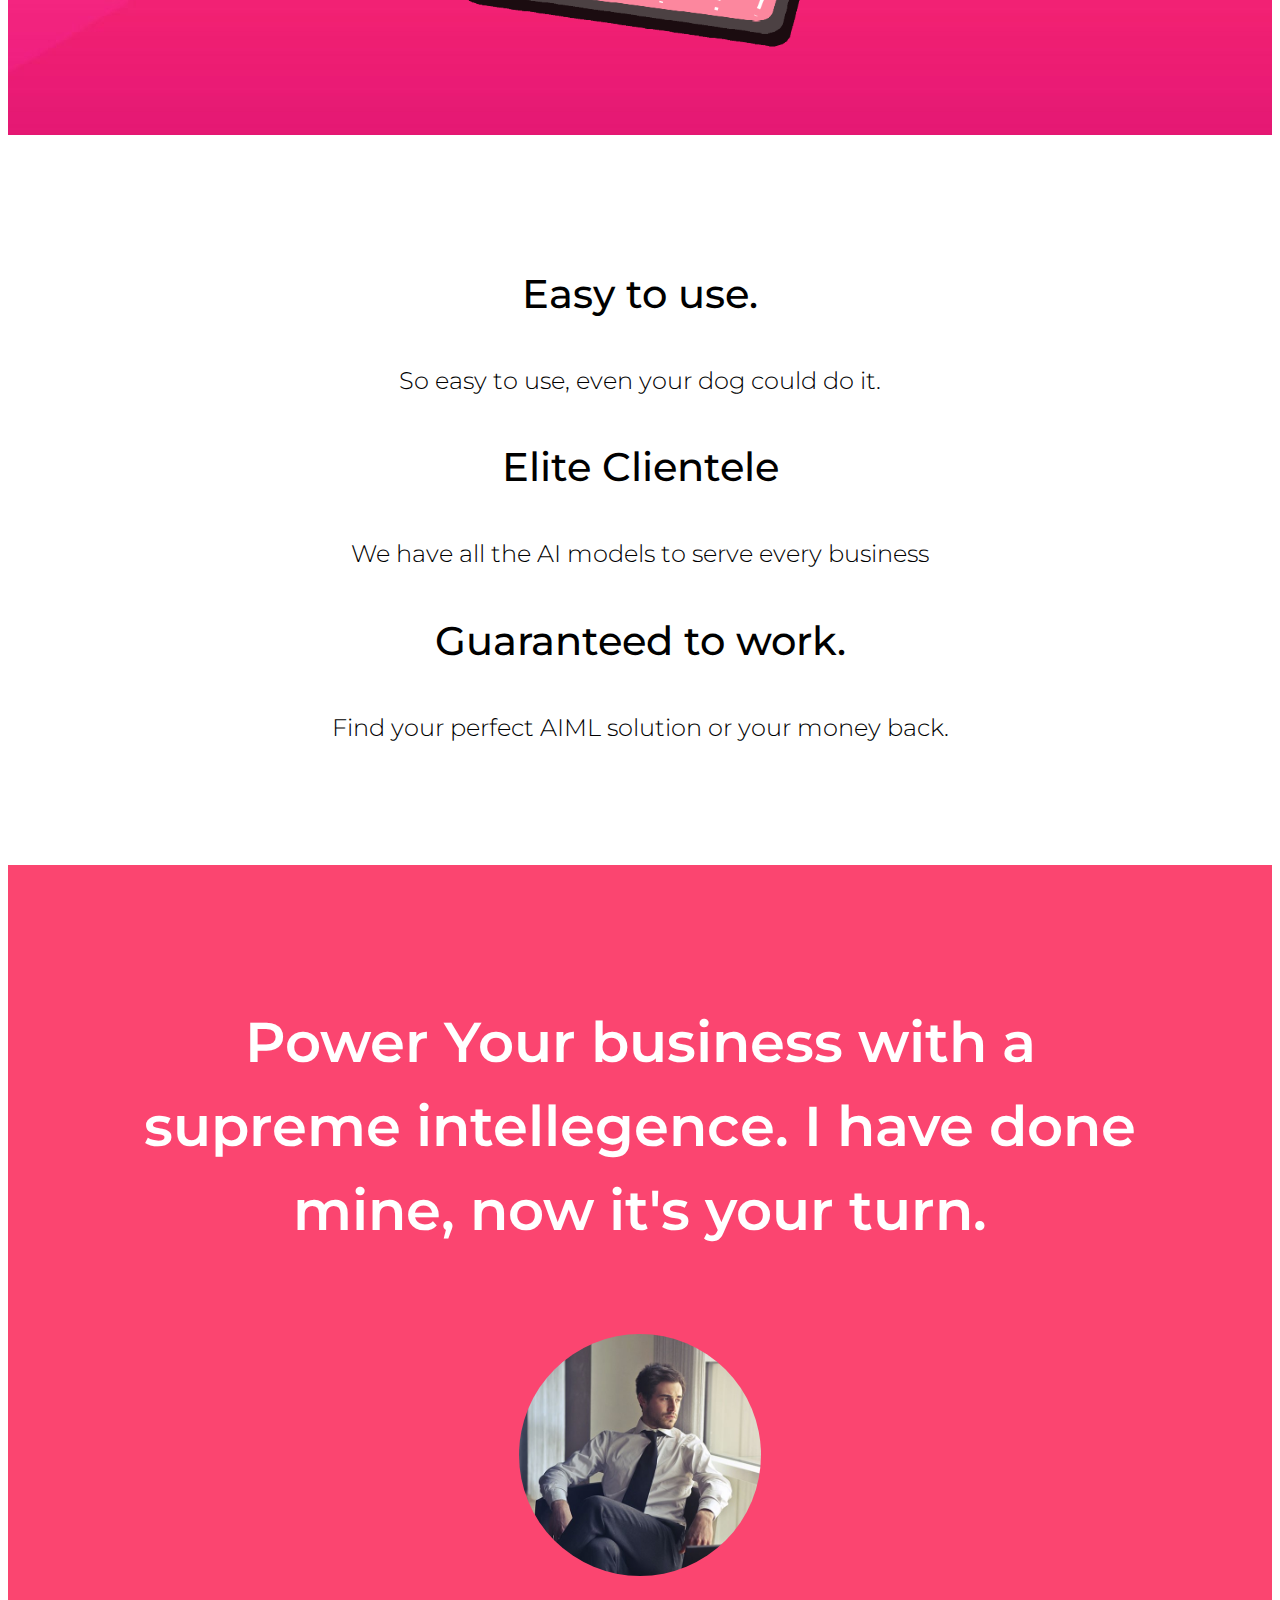
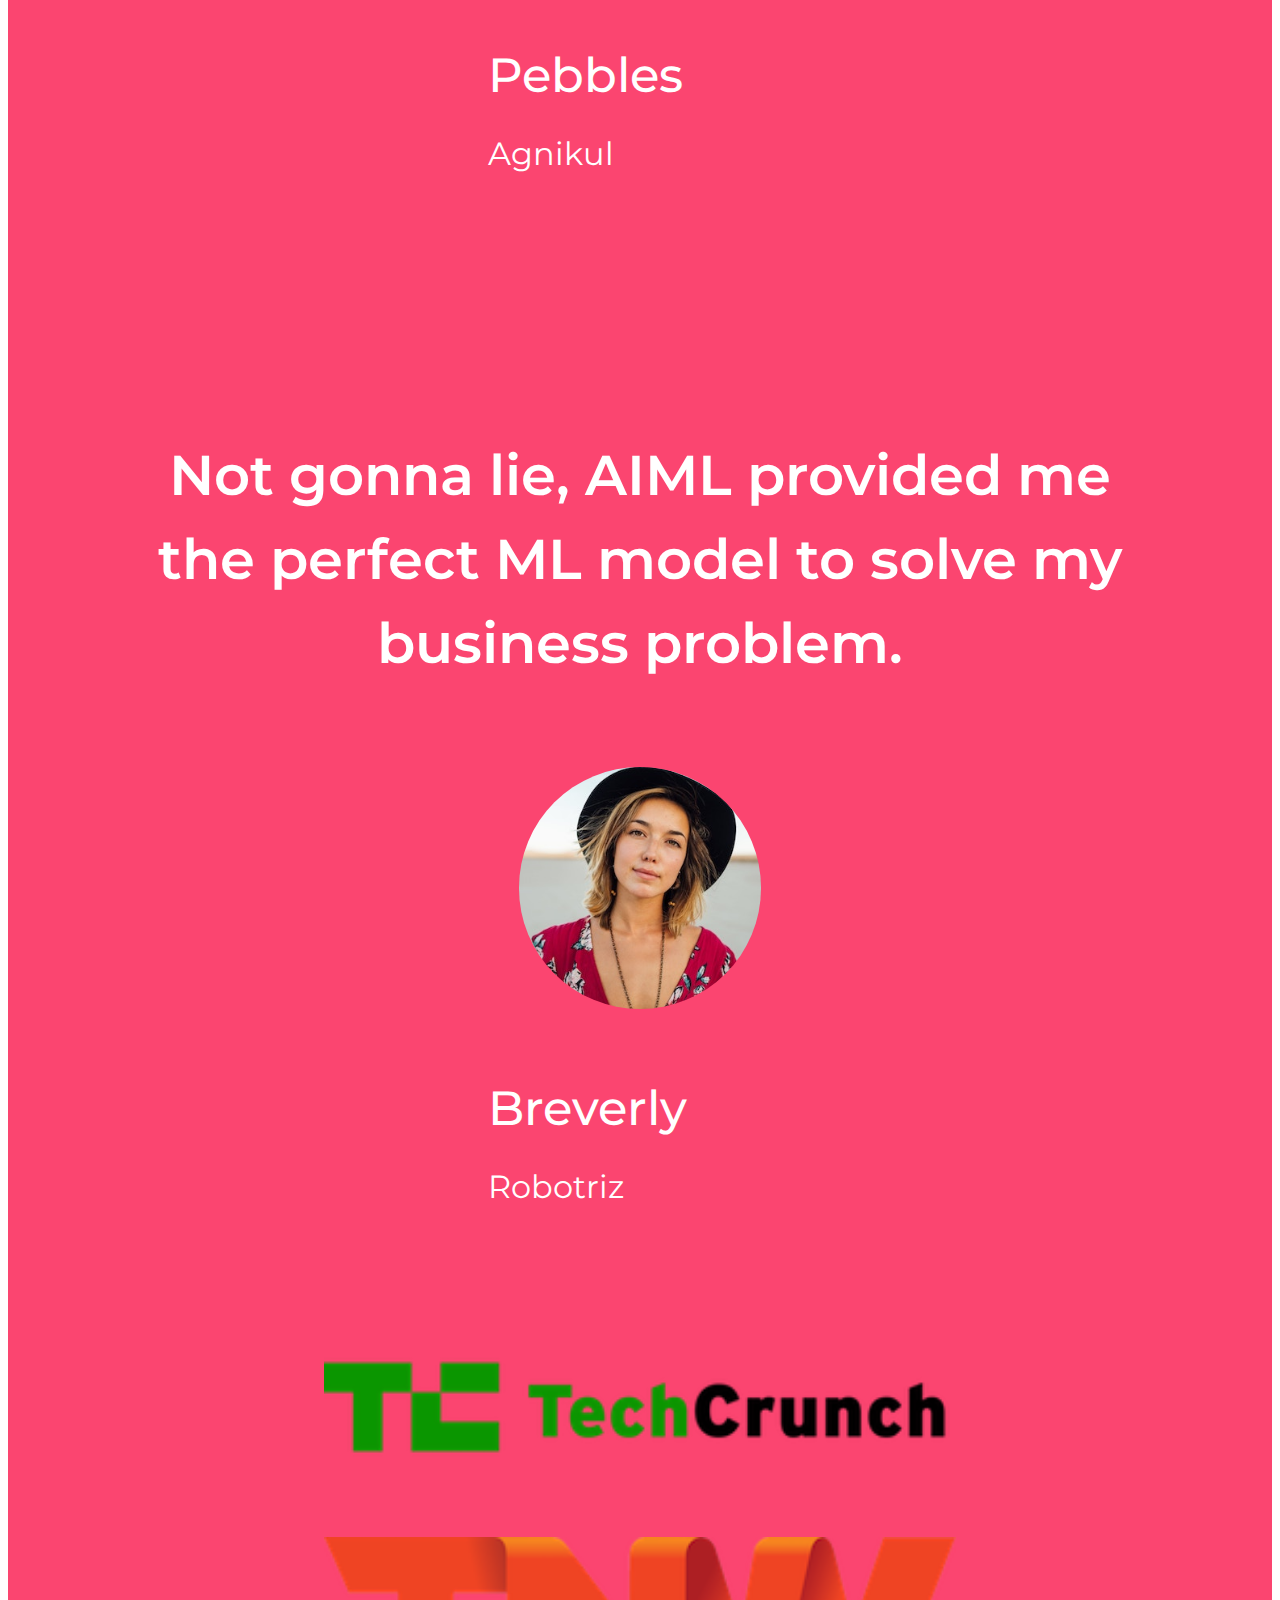
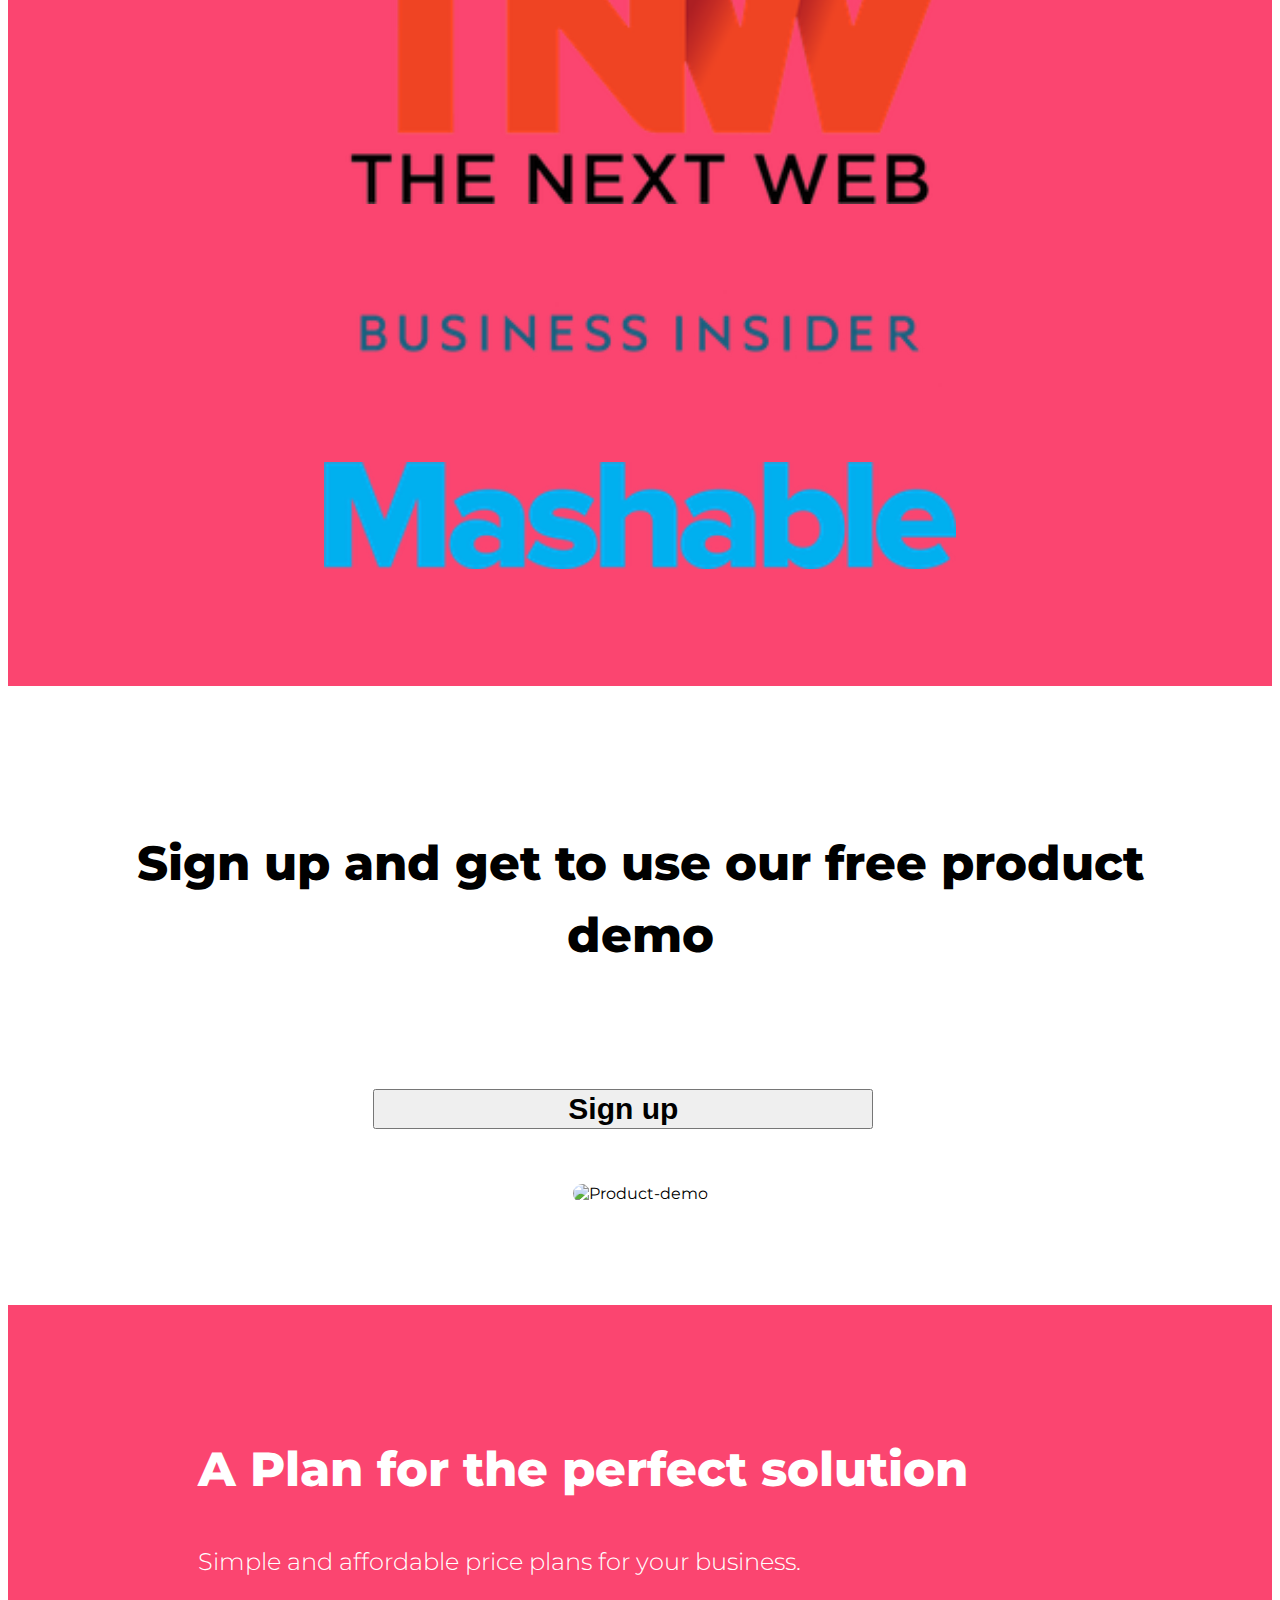
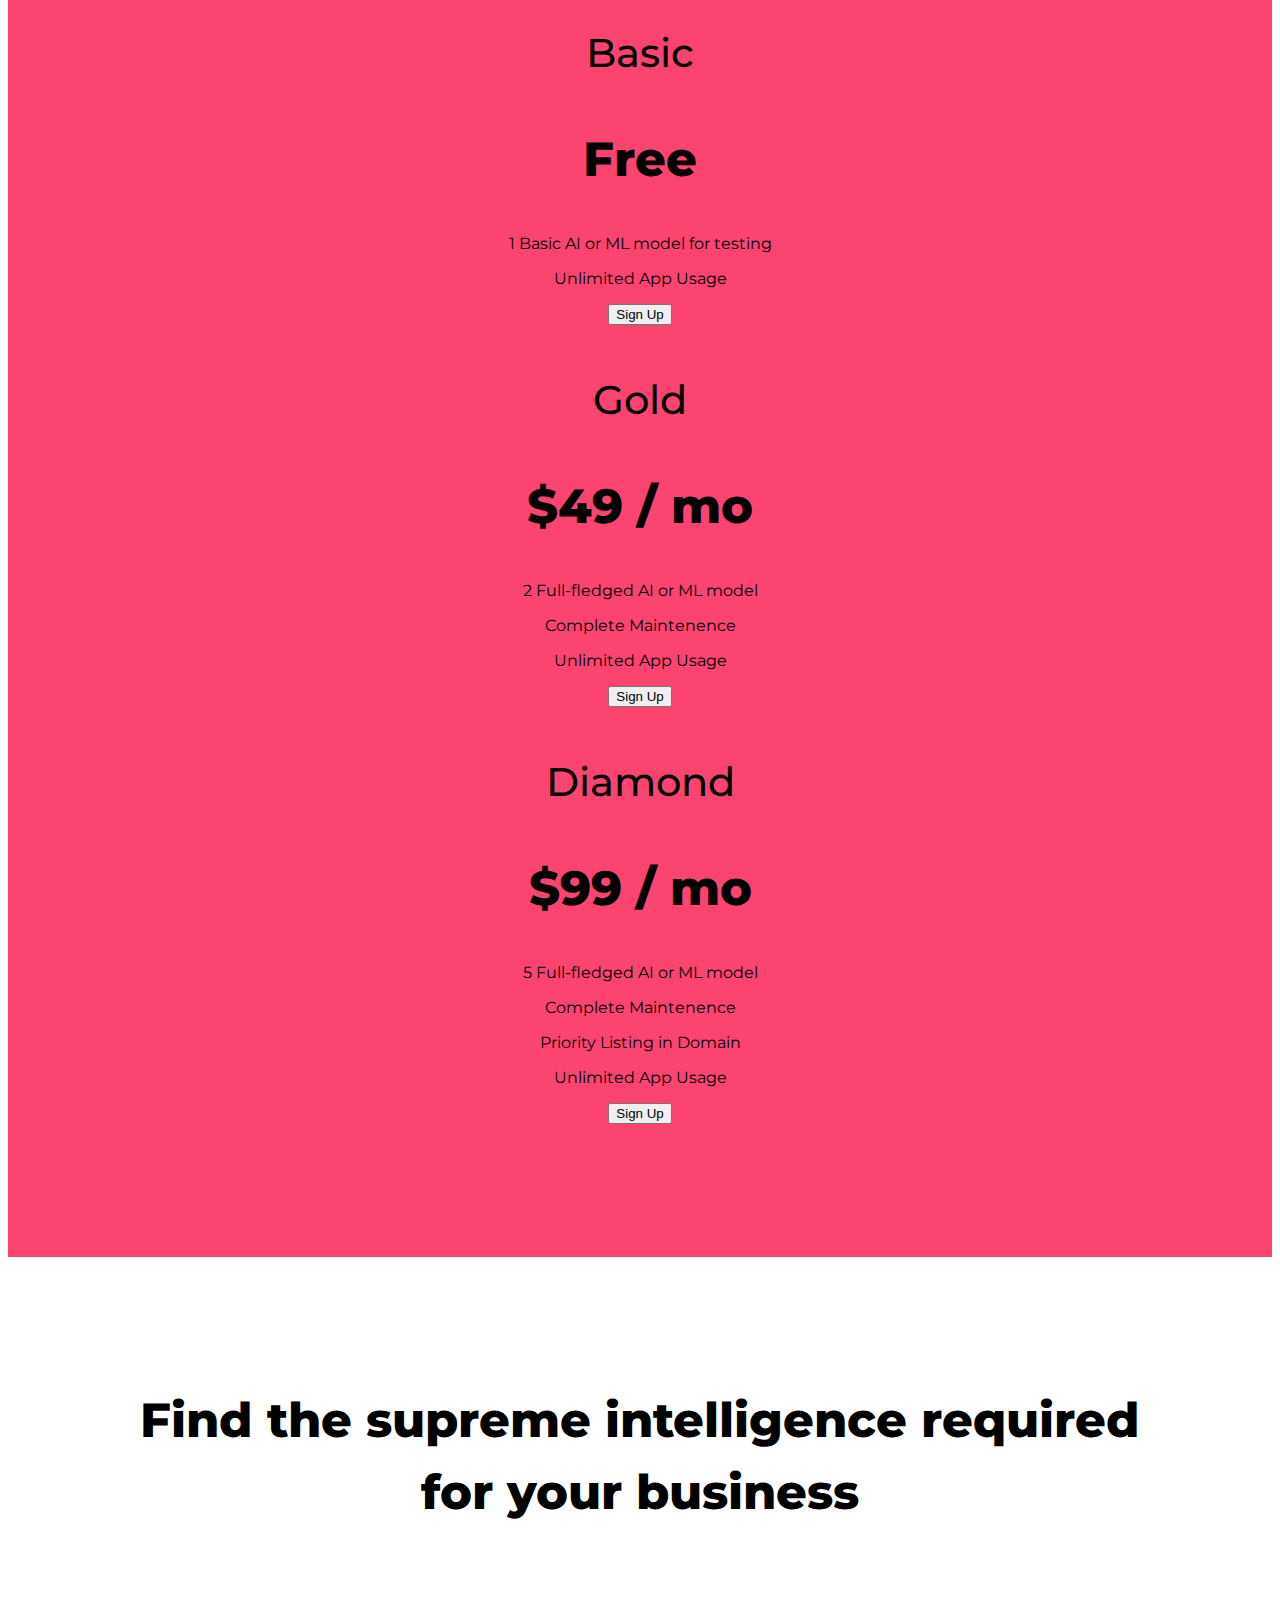
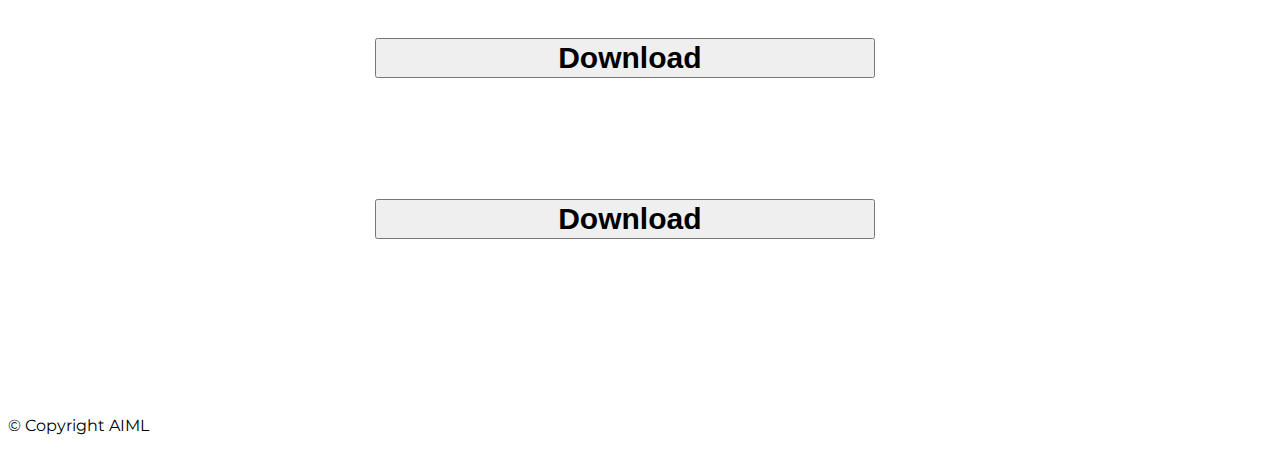
==== commit 2fe04c56: "Add files via upload" ====
--- a/index.html
+++ b/index.html
@@ -84,21 +84,21 @@
     <div class="row">
 
       <div class="col-lg-4 centralised-containers">
-      <i class="fa-solid fa-circle-check fa-8x sup-img"></i>
-      <h3>Easy to use.</h3>
-      <p>So easy to use, even your dog could do it.</p>
+          <i class="fa-solid fa-circle-check fa-8x sup-img"></i>
+          <h3>Easy to use.</h3>
+          <h4>So easy to use, even your dog could do it.</h4>
       </div>
 
       <div class="col-lg-4 centralised-containers">
-      <i class="fa-solid fa-bullseye fa-8x sup-img"></i>
-      <h3>Elite Clientele</h3>
-      <p>We have all the AI models to serve every business</p>
+          <i class="fa-solid fa-bullseye fa-8x sup-img"></i>
+          <h3>Elite Clientele</h3>
+          <h4>We have all the AI models to serve every business</h4>
       </div>
 
       <div class="col-lg-4  centralised-containers">
-      <i class="fa-solid fa-heart fa-8x sup-img"></i>
-      <h3>Guaranteed to work.</h3>
-      <p>Find your perfect AIML solution or your money back.</p>
+          <i class="fa-solid fa-heart fa-8x sup-img"></i>
+          <h3>Guaranteed to work.</h3>
+          <h4>Find your perfect AIML solution or your money back.</h4>
       </div>
 
     </div>
@@ -203,7 +203,7 @@
       <div class="col-lg-3 col-md-6">
         <img class="press-logo" src="images/mashable.png" alt="mashable-logo">
       </div>
-      
+
     </div>
   </section>
 
--- a/css/styles.css
+++ b/css/styles.css
@@ -17,7 +17,13 @@
   font-weight:500;
   font-size: 2.5rem;
   line-height:1.5;
-
+}
+
+h4{
+  font-family: "Montserrat";
+  font-weight:300;
+  font-size: 1.5rem;
+  line-height:1.4;
 }
 
 body{
@@ -217,7 +223,7 @@
 }
 
 #features{
-  padding:7% 10%;
+  padding:7% 5%;
 }
 
 #testimonials{
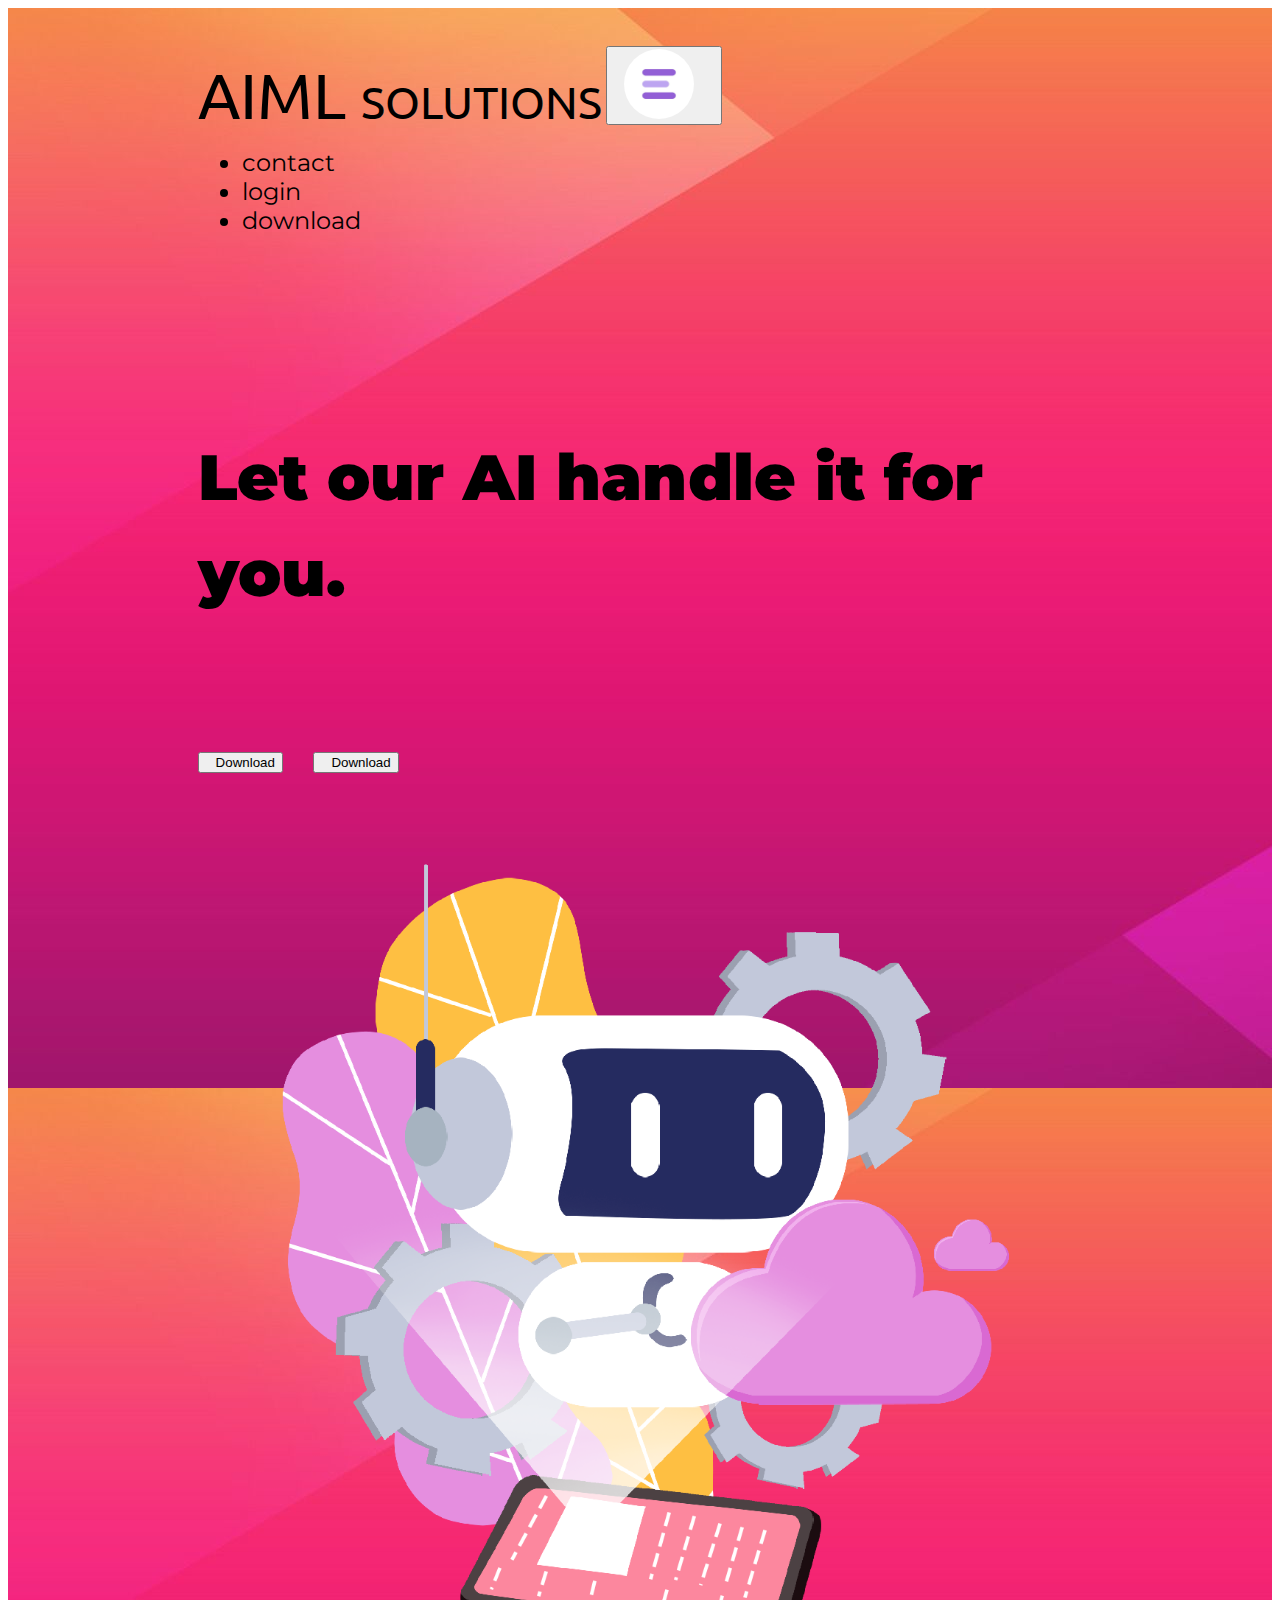
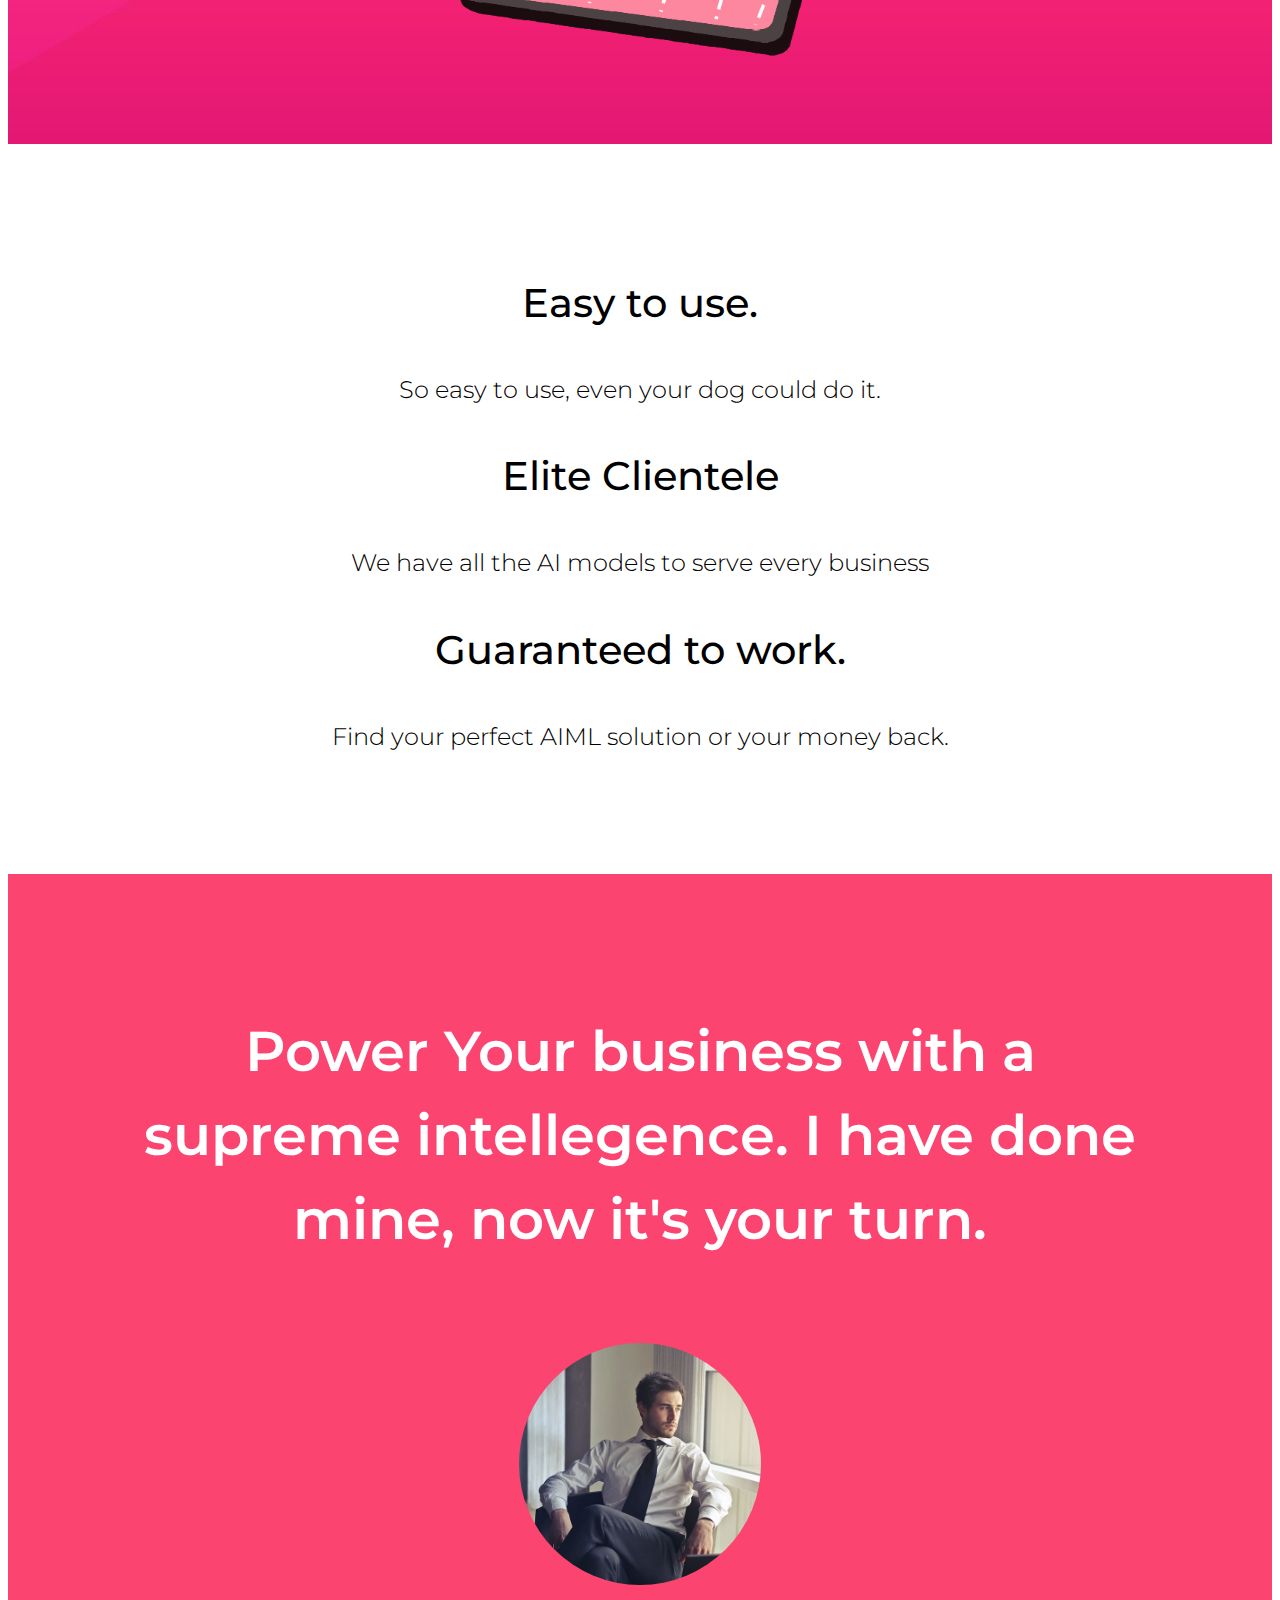
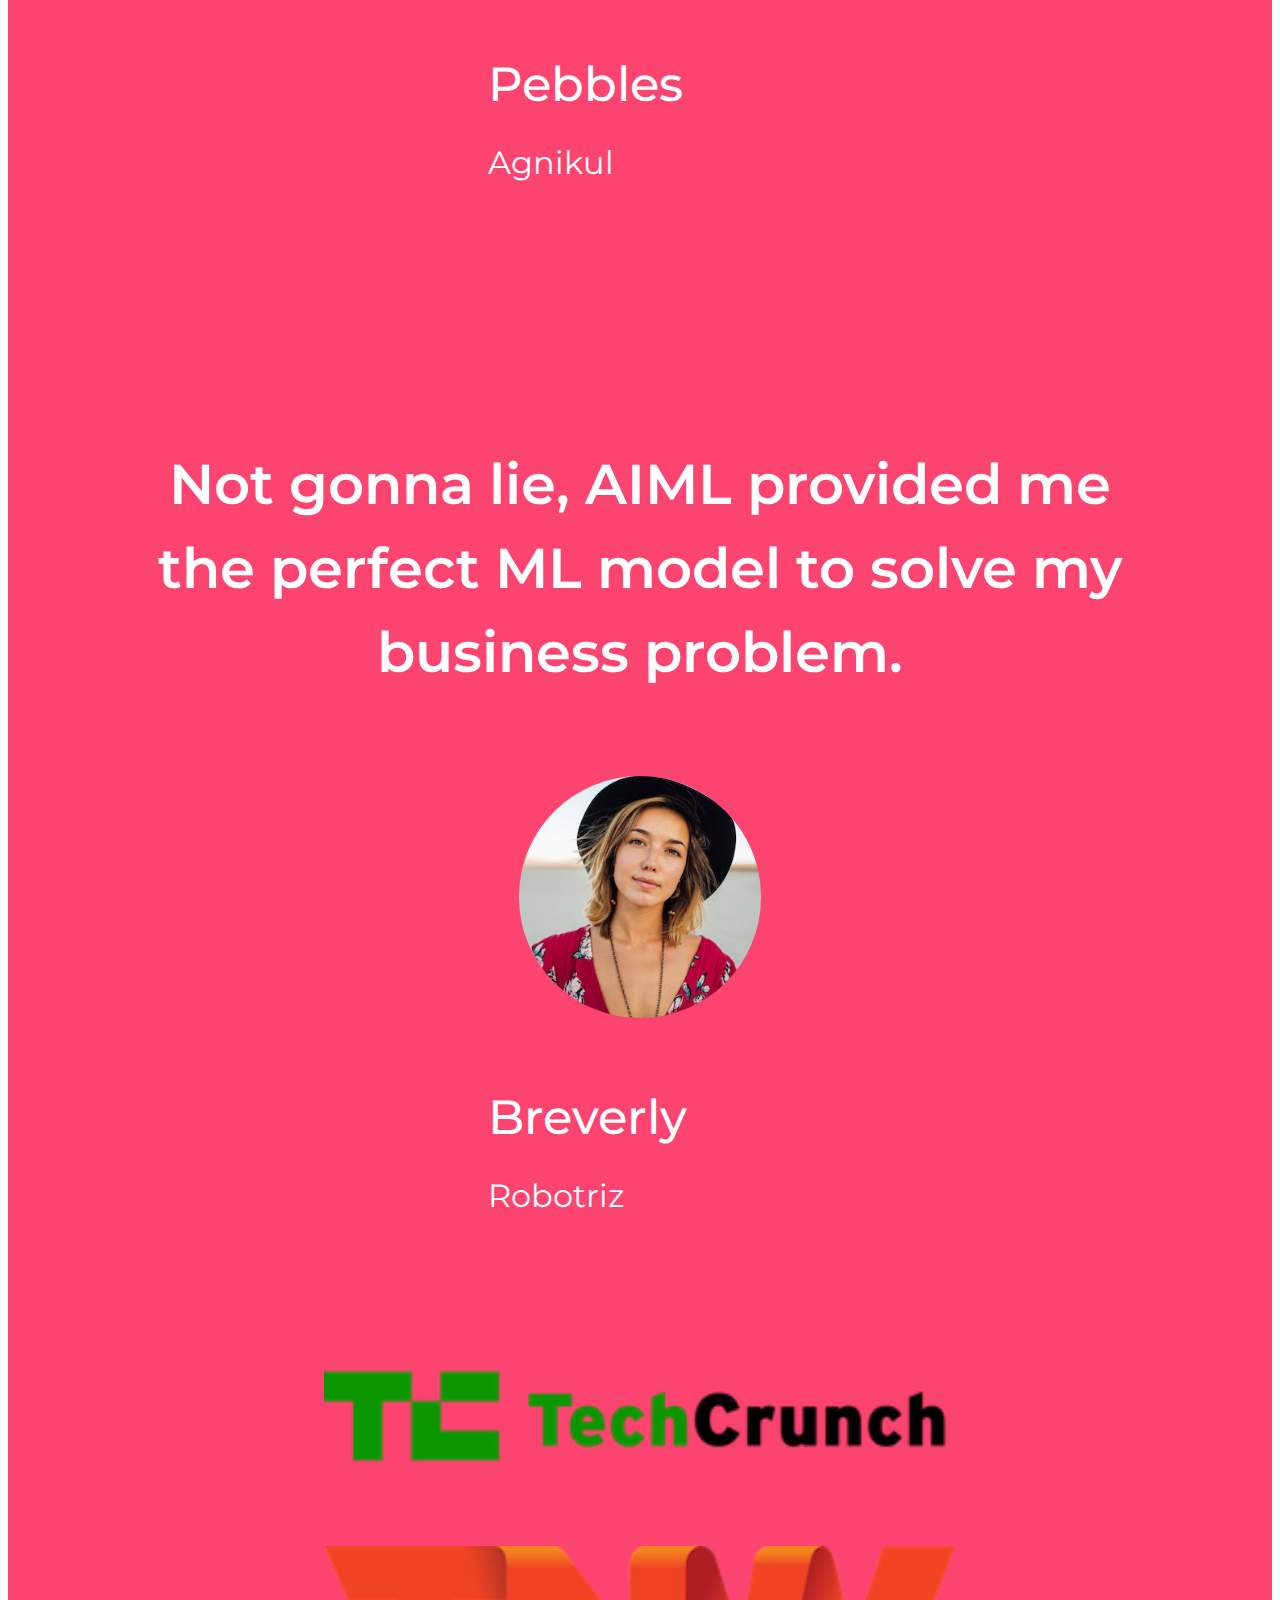
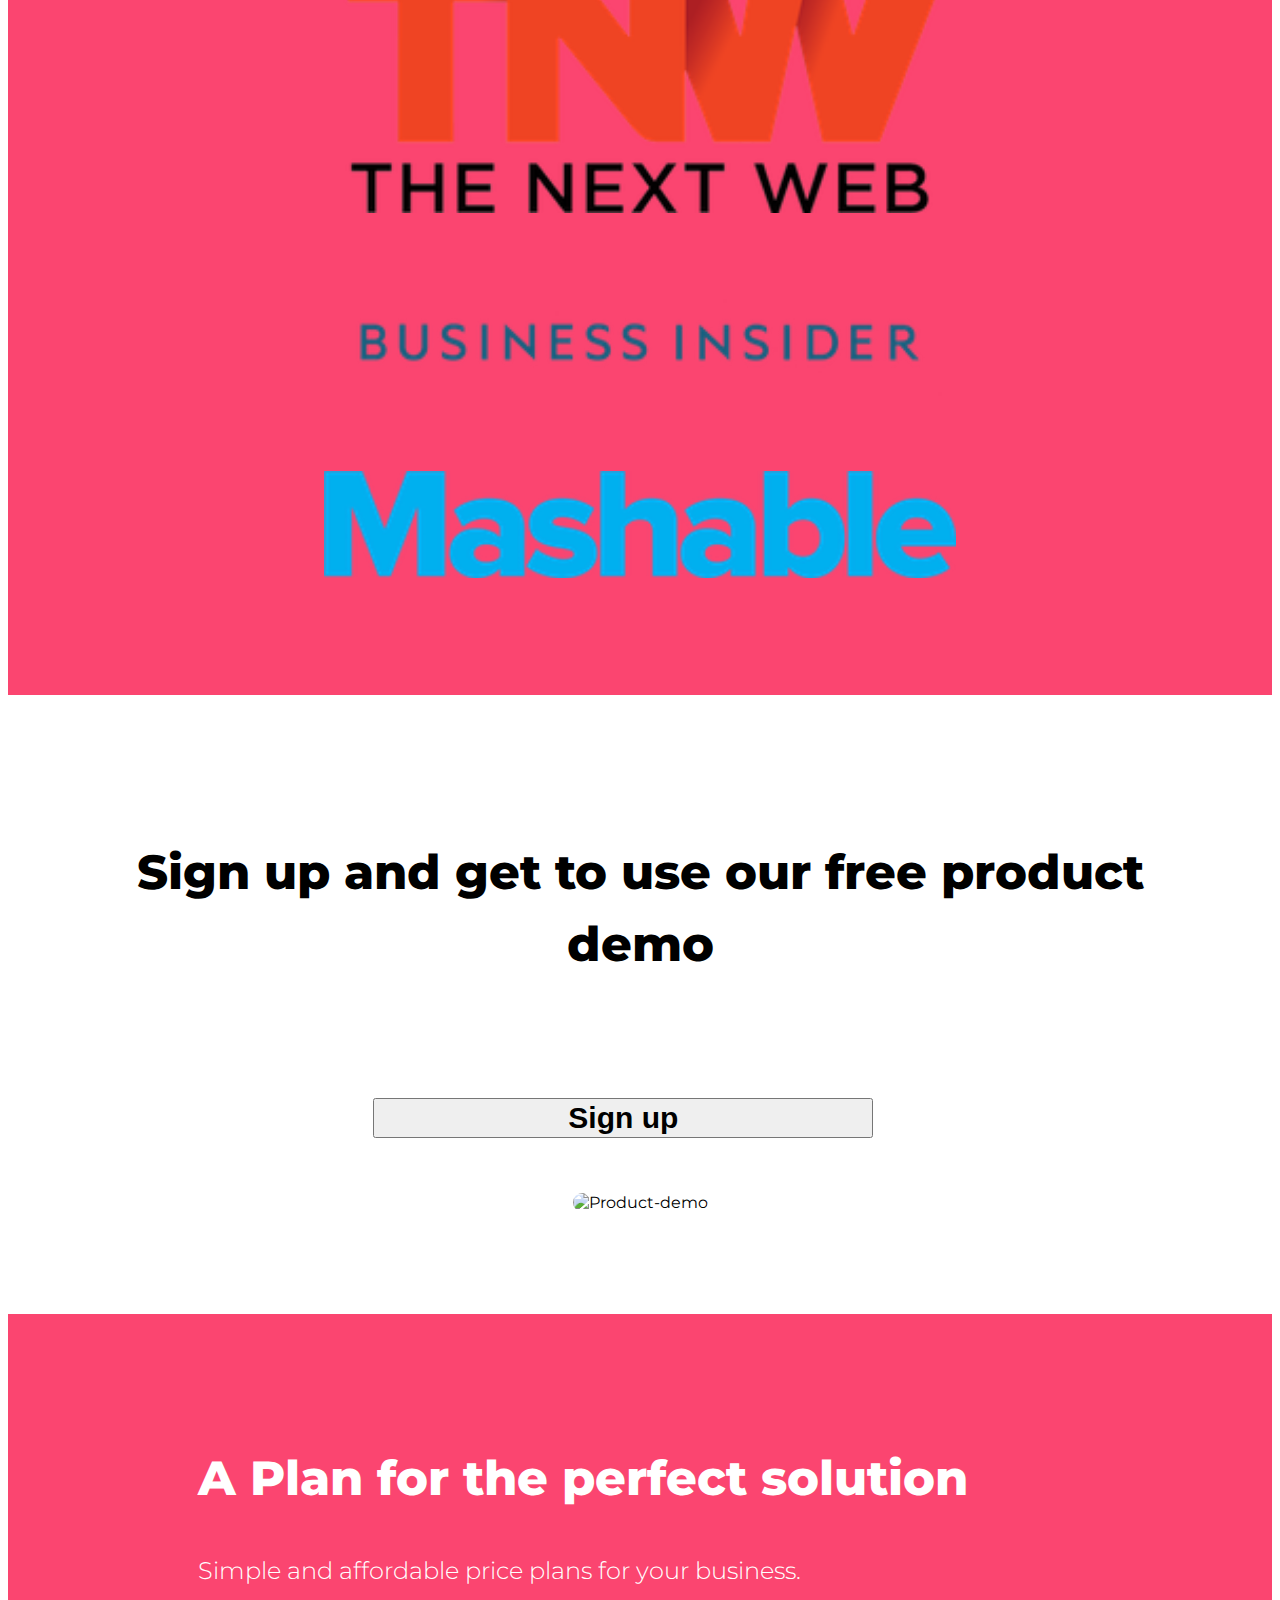
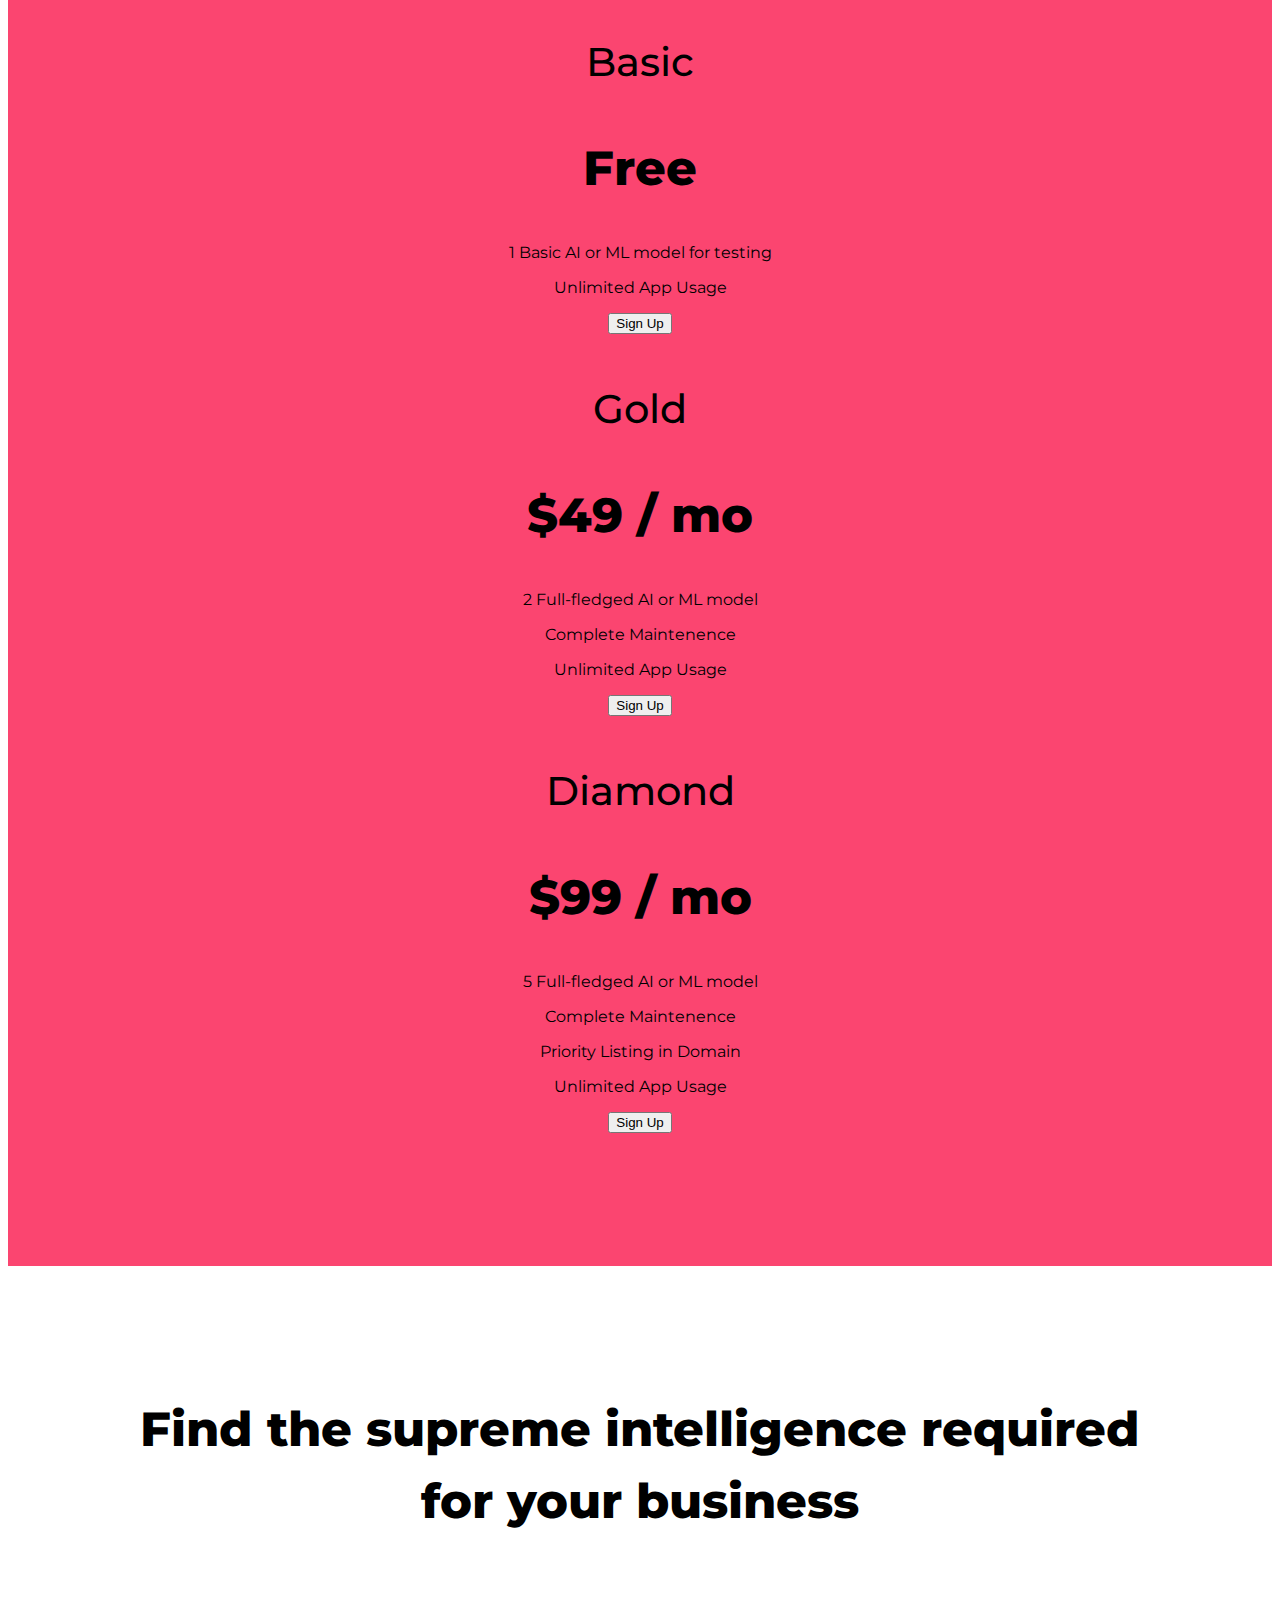
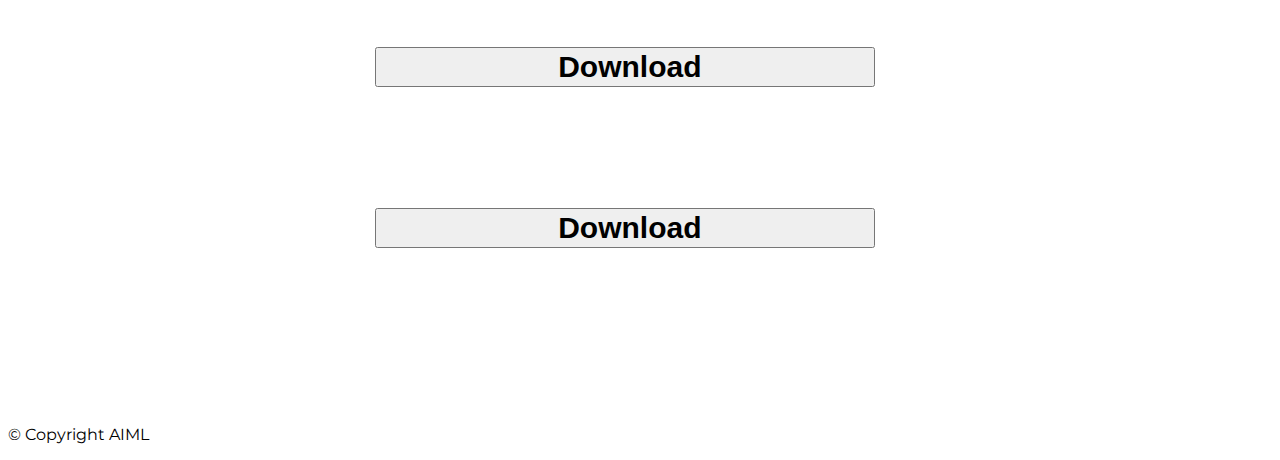
==== commit 43b1464e: "Adding Responsiveness using media query and refactoring the code" ====
--- a/index.html
+++ b/index.html
@@ -31,82 +31,82 @@
   <section id="title">
 
     <div class="container-fluid">
-    <!-- Nav Bar -->
-    <nav class="navbar navbar-dark navbar-expand-lg">
-      <a class="navbar-brand ubuntu-font">AIML solutions</a>
-      <button class="navbar-toggler" type="button" data-bs-toggle="collapse" data-bs-target="#navbarToggler01" aria-controls="navbarToggler01" aria-expanded="false" aria-label="Toggle navigation">
-        <span><img src="images/Menu_icon.jpg" alt="Menu_Icon" class = "menu_icon"></span>
-      </button>
-
-      <div class="collapse navbar-collapse" id="navbarToggler01">
-
-        <ul class="navbar-nav ms-auto">
-          <li class="nav-item">
-            <a class="nav-link">contact</a>
-          </li>
-          <li class="nav-item">
-            <a class="nav-link">login</a>
-          </li>
-          <li class="nav-item">
-            <a class="nav-link">download</a>
-          </li>
-        </ul>
-
-      </div>
-
-
-    </nav>
-
-    <!-- Title -->
+        <!-- Nav Bar -->
+        <nav class="navbar navbar-dark navbar-expand-lg">
+
+
+          <a class="navbar-brand ubuntu-font">AIML solutions</a>
+
+
+          <button class="navbar-toggler" type="button" data-bs-toggle="collapse" data-bs-target="#navbarToggler01" aria-controls="navbarToggler01" aria-expanded="false" aria-label="Toggle navigation">
+            <span><img src="images/Menu_icon.jpg" alt="Menu_Icon" class = "menu_icon"></span>
+          </button>
+
+          <div class="collapse navbar-collapse" id="navbarToggler01">
+
+            <ul class="navbar-nav ms-auto">
+              <li class="nav-item">
+                <a class="nav-link">contact</a>
+              </li>
+              <li class="nav-item">
+                <a class="nav-link">login</a>
+              </li>
+              <li class="nav-item">
+                <a class="nav-link">download</a>
+              </li>
+            </ul>
+
+          </div>
+
+
+        </nav>
+
+        <!-- Title -->
+
+        <div class="row">
+
+          <div class="col-lg-6">
+            <h1 class="montserrat-black Main-Welcome-heading">Let our AI handle it for you.</h1>
+            <button type="button" class="btn btn-dark btn-lg download-btn" aria-pressed="false"><i class="fa-brands fa-apple padding-right"></i>Download</button>
+            <button type="button" class="btn btn-outline-light btn-lg download-btn" aria-pressed="false"><i class="fa-brands fa-google-play padding-right"> </i>Download</button>
+
+          </div>
+
+          <div class="col-lg-6">
+            <img src="images/AI-Robot.png" style="width:100%;" alt="Ai-robot">
+          </div>
+
+        </div>
+    </div>
+  </section>
+
+
+  <!-- Features -->
+
+  <section id="features">
 
     <div class="row">
 
-      <div class="col-lg-6">
-        <h1 class="montserrat-black">Let our AI handle it for you.</h1>
-        <button type="button" class="btn btn-dark btn-lg download-btn" aria-pressed="false"><i class="fa-brands fa-apple padding-right"></i>Download</button>
-        <button type="button" class="btn btn-outline-light btn-lg download-btn" aria-pressed="false"><i class="fa-brands fa-google-play padding-right"> </i>Download</button>
-
-      </div>
-
-      <div class="col-lg-6">
-        <img src="images/AI-Robot.png" style="width:100%;" alt="Ai-robot">
-      </div>
-
-    </div>
-  </div>
-  </section>
-
-
-  <!-- Features -->
-
-  <section id="features">
-
-    <div class="row">
-
-      <div class="col-lg-4 centralised-containers">
-          <i class="fa-solid fa-circle-check fa-8x sup-img"></i>
+      <div class="col-lg-4 feature-containers">
+          <i class="fa-solid fa-circle-check fa-8x feature-img"></i>
           <h3>Easy to use.</h3>
           <h4>So easy to use, even your dog could do it.</h4>
       </div>
 
-      <div class="col-lg-4 centralised-containers">
-          <i class="fa-solid fa-bullseye fa-8x sup-img"></i>
+      <div class="col-lg-4 feature-containers">
+          <i class="fa-solid fa-bullseye fa-8x feature-img"></i>
           <h3>Elite Clientele</h3>
           <h4>We have all the AI models to serve every business</h4>
       </div>
 
-      <div class="col-lg-4  centralised-containers">
-          <i class="fa-solid fa-heart fa-8x sup-img"></i>
+      <div class="col-lg-4  feature-containers">
+          <i class="fa-solid fa-heart fa-8x feature-img"></i>
           <h3>Guaranteed to work.</h3>
           <h4>Find your perfect AIML solution or your money back.</h4>
       </div>
 
     </div>
   </section>
-
-
-
-
 
 
 
@@ -184,7 +184,6 @@
 
   <!-- Press -->
 
-
   <section id="press">
     <div class="row">
       <div class="col-lg-3 col-md-6">
@@ -207,7 +206,10 @@
     </div>
   </section>
 
+
+
   <!-- product_demo -->
+
   <section id="product-demo">
 
     <div class="row">
@@ -222,8 +224,10 @@
       </div>
 
   </section>
+
+
+
   <!-- Pricing -->
-
 
   <section id="pricing">
 
--- a/css/styles.css
+++ b/css/styles.css
@@ -1,58 +1,60 @@
-
-h1{
+/*Used for general headings in the website*/
+h2{
+  font-size: 3rem;
+  line-height:1.5;
+  font-weight: 800;
+}
+
+/* used for smaller sub-headings below h2 */
+
+h3{
+  font-weight:500;
+  font-size: 2.5rem;
+  line-height:1.5;
+}
+
+/* plain text in the website below h3 */
+h4{
+  font-weight:300;
+  font-size: 1.5rem;
+  line-height:1.4;
+}
+
+
+/* all the fonts in our website is montserrat font */
+body{
+    font-family: "Montserrat";
+}
+
+
+/* headings */
+.Main-Welcome-heading{
   font-size: 4rem;
   line-height: 1.5;
   margin-top: 12%;
 }
 
-h2{
-  font-family: "Montserrat";
-  font-size: 3rem;
-  line-height:1.5;
-  font-weight: 800;
-}
-
-h3{
-  font-family: "Montserrat";
-  font-weight:500;
-  font-size: 2.5rem;
-  line-height:1.5;
-}
-
-h4{
-  font-family: "Montserrat";
-  font-weight:300;
-  font-size: 1.5rem;
-  line-height:1.4;
-}
-
-body{
-    font-family: "Montserrat";
-}
-
 
 /* navigation bar */
 .navbar{
   padding-bottom: 4.5rem;
 }
-
 .navbar-brand{
   font-variant: small-caps;
   font-size: 4em;
 }
-
 .nav-item{
     font-size: 1.5rem;
-    padding: 0 2rem;
-}
-
+    padding: 0 2rem 0 0 ;
+    text-align: left;
+}
 .menu_icon{
   position: relative;
   margin-right: 20px;
   margin-left: 10px;
   border-radius: 100%;
-  width:30px;
-  height:30px;
+  width:70px;
+  height:70px;
 }
 
 
@@ -61,7 +63,9 @@
   padding: 3% 15%;
 }
 
-.centralised-containers{
+
+/*features*/
+.feature-containers{
     text-align: center;
 }
 
@@ -82,13 +86,13 @@
 
 
 /* images */
-.sup-img{
+.feature-img{
   margin-top:15%;
   margin-bottom: 15%;
   color:#ff92a5;
 }
 
-.sup-img:hover{
+.feature-img:hover{
   color: #fb4570;
 }
 
@@ -109,20 +113,17 @@
 }
 .testimonial-content{
   font-weight: 600;
-  font-family: "Montserrat";
   font-size: 3.5rem;
   line-height:1.5;
 }
 .carousel-item{
     padding: 7% 10%;
 }
-
 .press-logo{
   width:50%;
   margin:20px 20px 50px;
 }
-
-/*container box*/
+    /*container box*/
 .testimonial-name-box{
   font-size: 2rem;
   text-align: center;
@@ -171,18 +172,13 @@
   padding: 0 0 10px 0;
 }
 
-
-
-
 /*general margins*/
 .marign-right{
   margin: 0 1% 0 0 ;
 }
-
 .margin-left{
   margin: 0 0 0 1%;
 }
-
 .margin-top{
   margin: 1% 0 0 0;
 }
@@ -190,8 +186,6 @@
   margin-bottom:200px;
 }
 
-
-
 /*fonts*/
 .montserrat-black{
   font-family: "Montserrat", sans-serif;
@@ -201,6 +195,10 @@
   font-family: "Montserrat", sans-serif;
   font-weight: 700;
 }
+.montserrat-medium{
+  font-family: "Montserrat", sans-serif;
+  font-weight: 500;
+}
 .montserrat{
   font-family: "Montserrat", sans-serif;
   font-weight: 400;
@@ -208,10 +206,7 @@
 .ubuntu-font{
     font-family: 'Ubuntu', sans-serif;
 }
-.montserrat-medium{
-  font-family: "Montserrat", sans-serif;
-  font-weight: 500;
-}
+
 
 
 #navbarToggler01{
@@ -254,3 +249,27 @@
   text-align: center;
   margin: 10%;
 }
+
+
+@media (max-width: 1000px) {
+  .container-fluid{
+    padding: 3% 5%;
+    text-align: center;
+  }
+
+  .download-btn{
+    margin: 10% 3% 5% 0%;
+    width:40%;
+    height:15%;
+  }
+  .press-logo{
+    width:80%;
+    margin:20px 20px 50px;
+  }
+  #pricing{
+    background-color: #fb4570;
+    padding: 7% 5%;
+    color:#fff;
+  }
+
+}
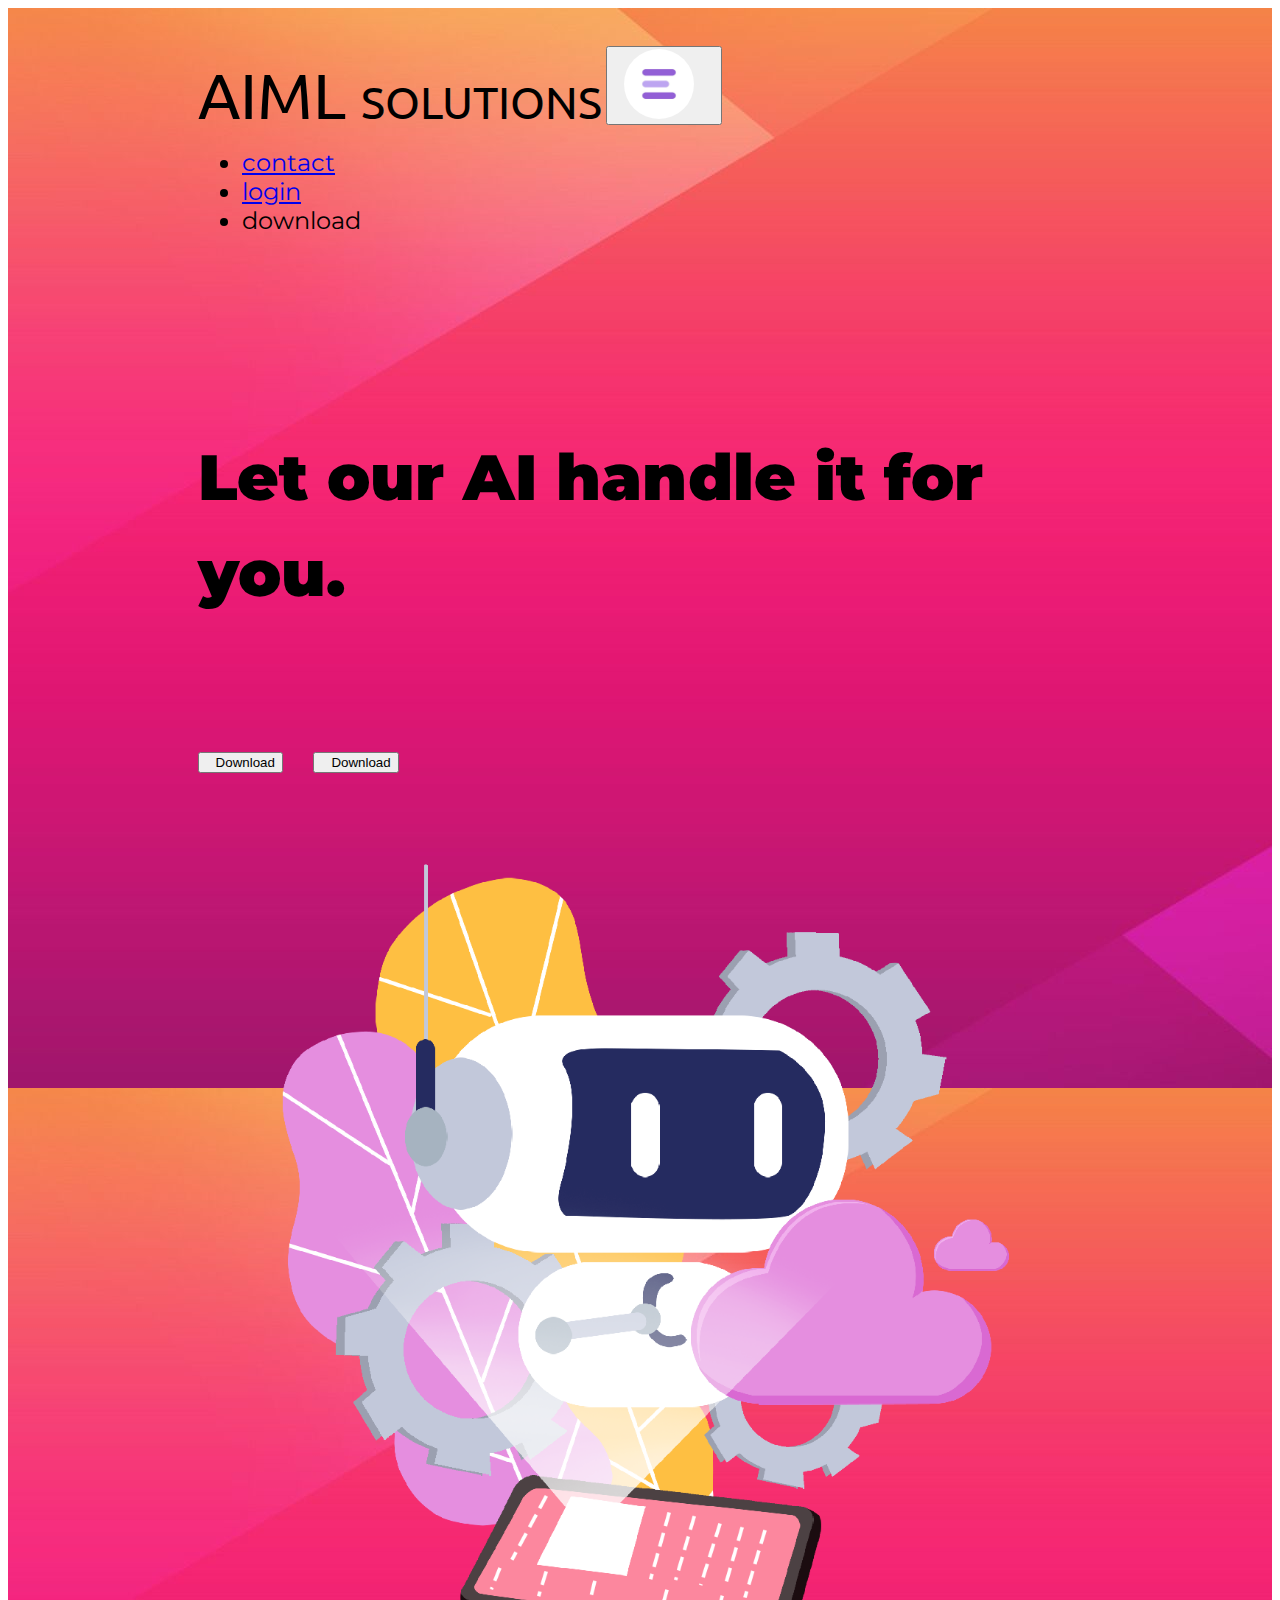
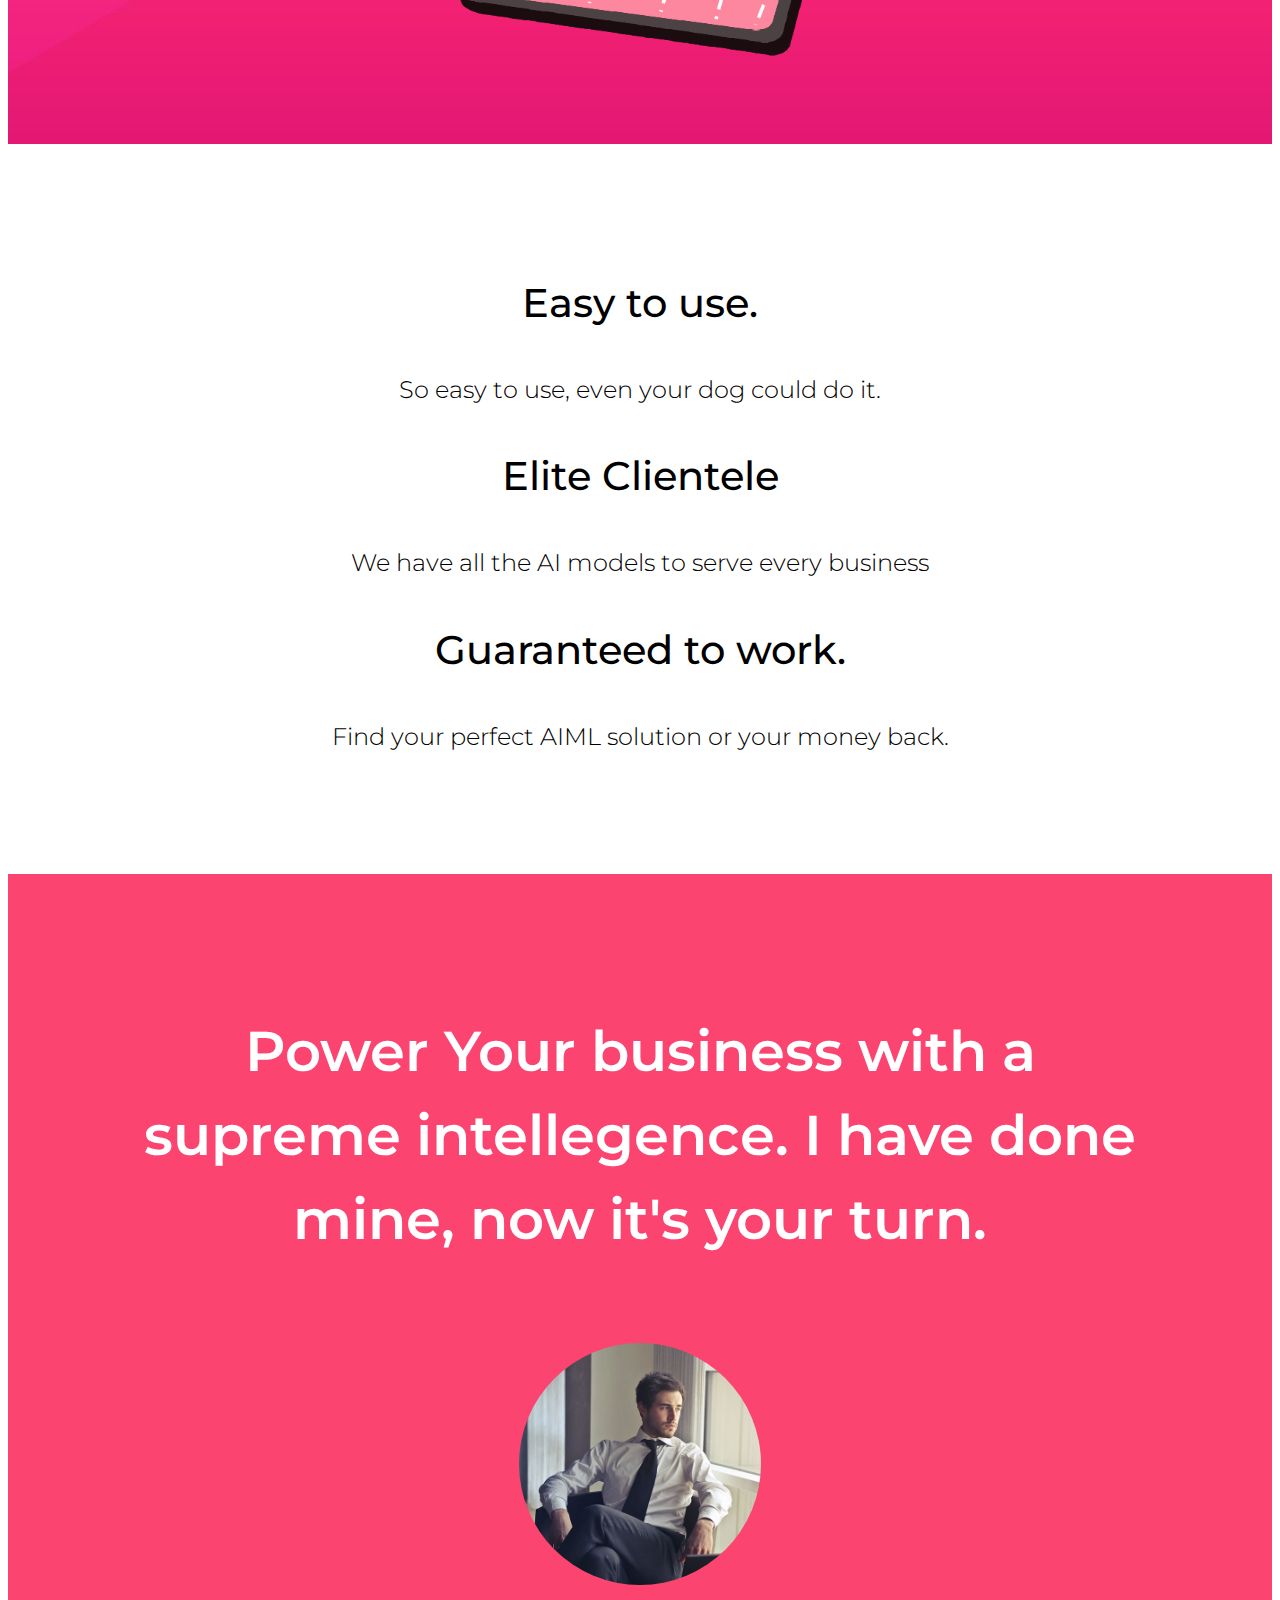
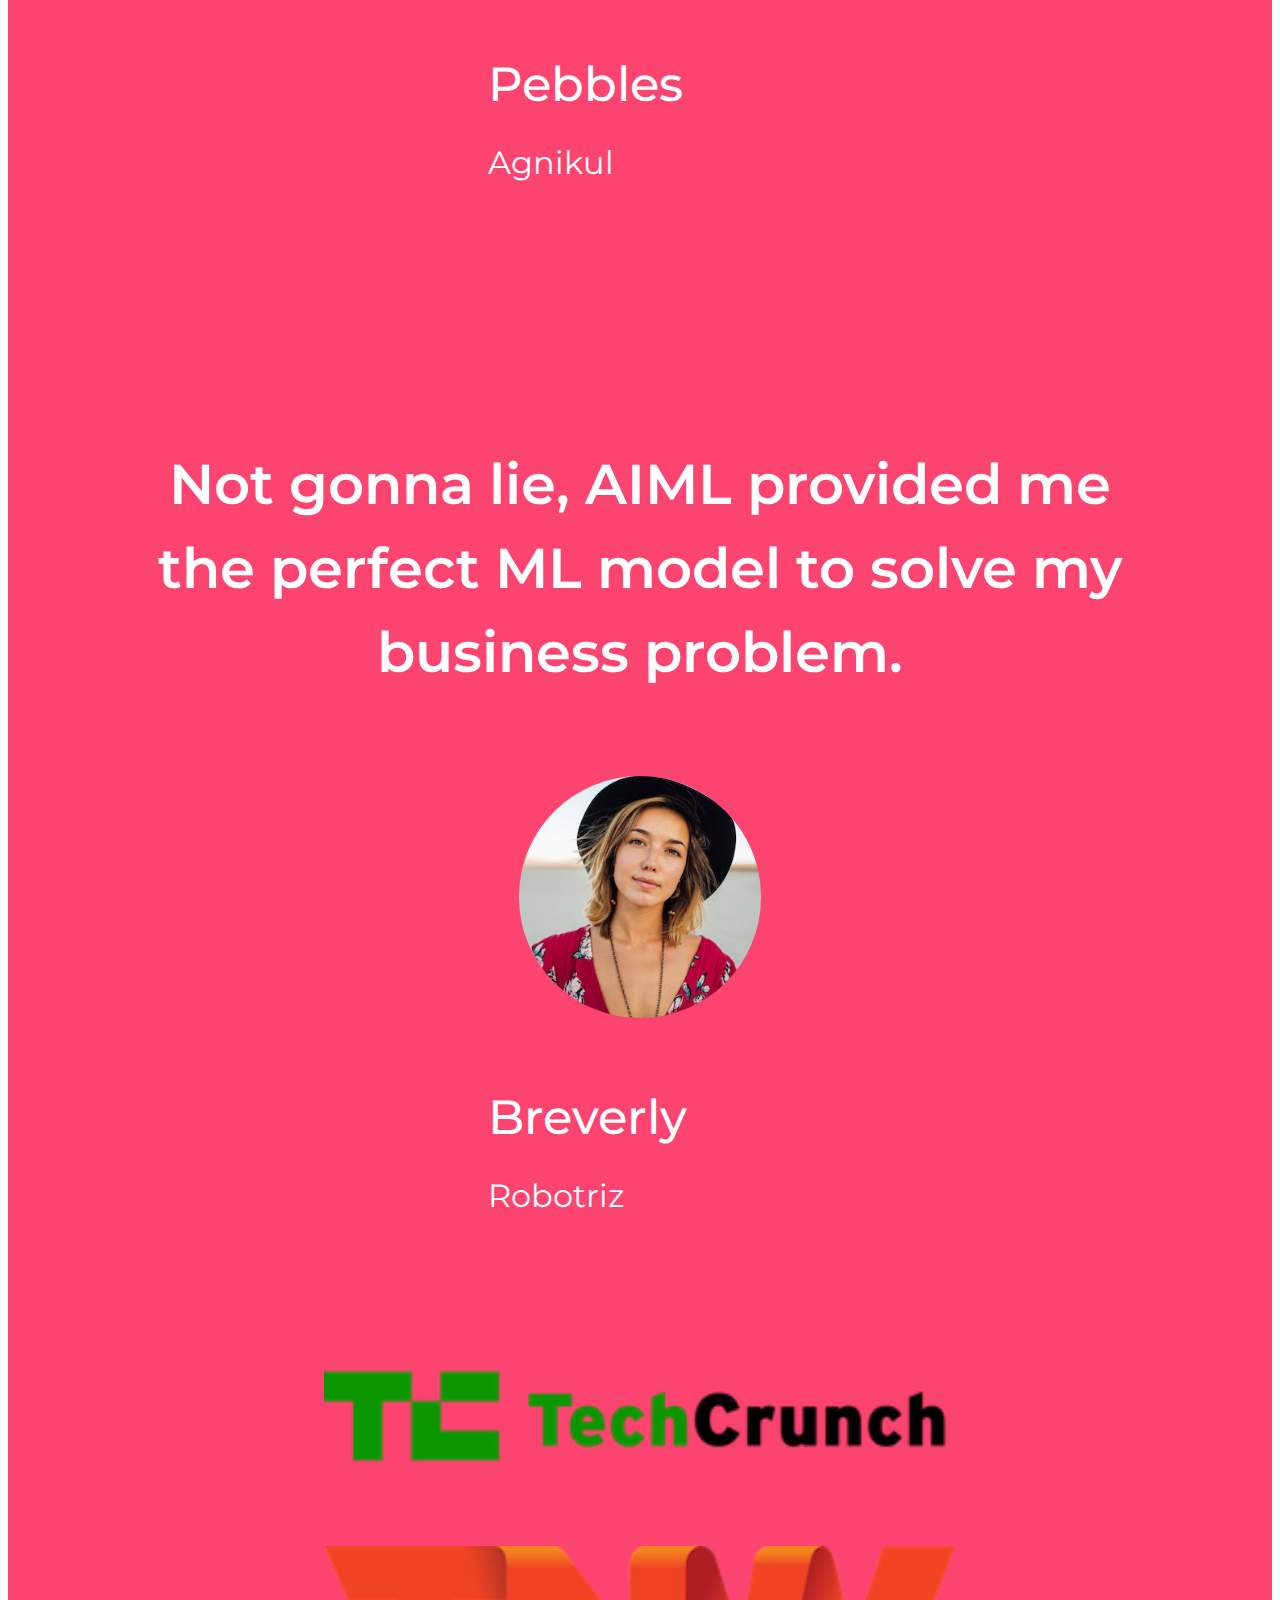
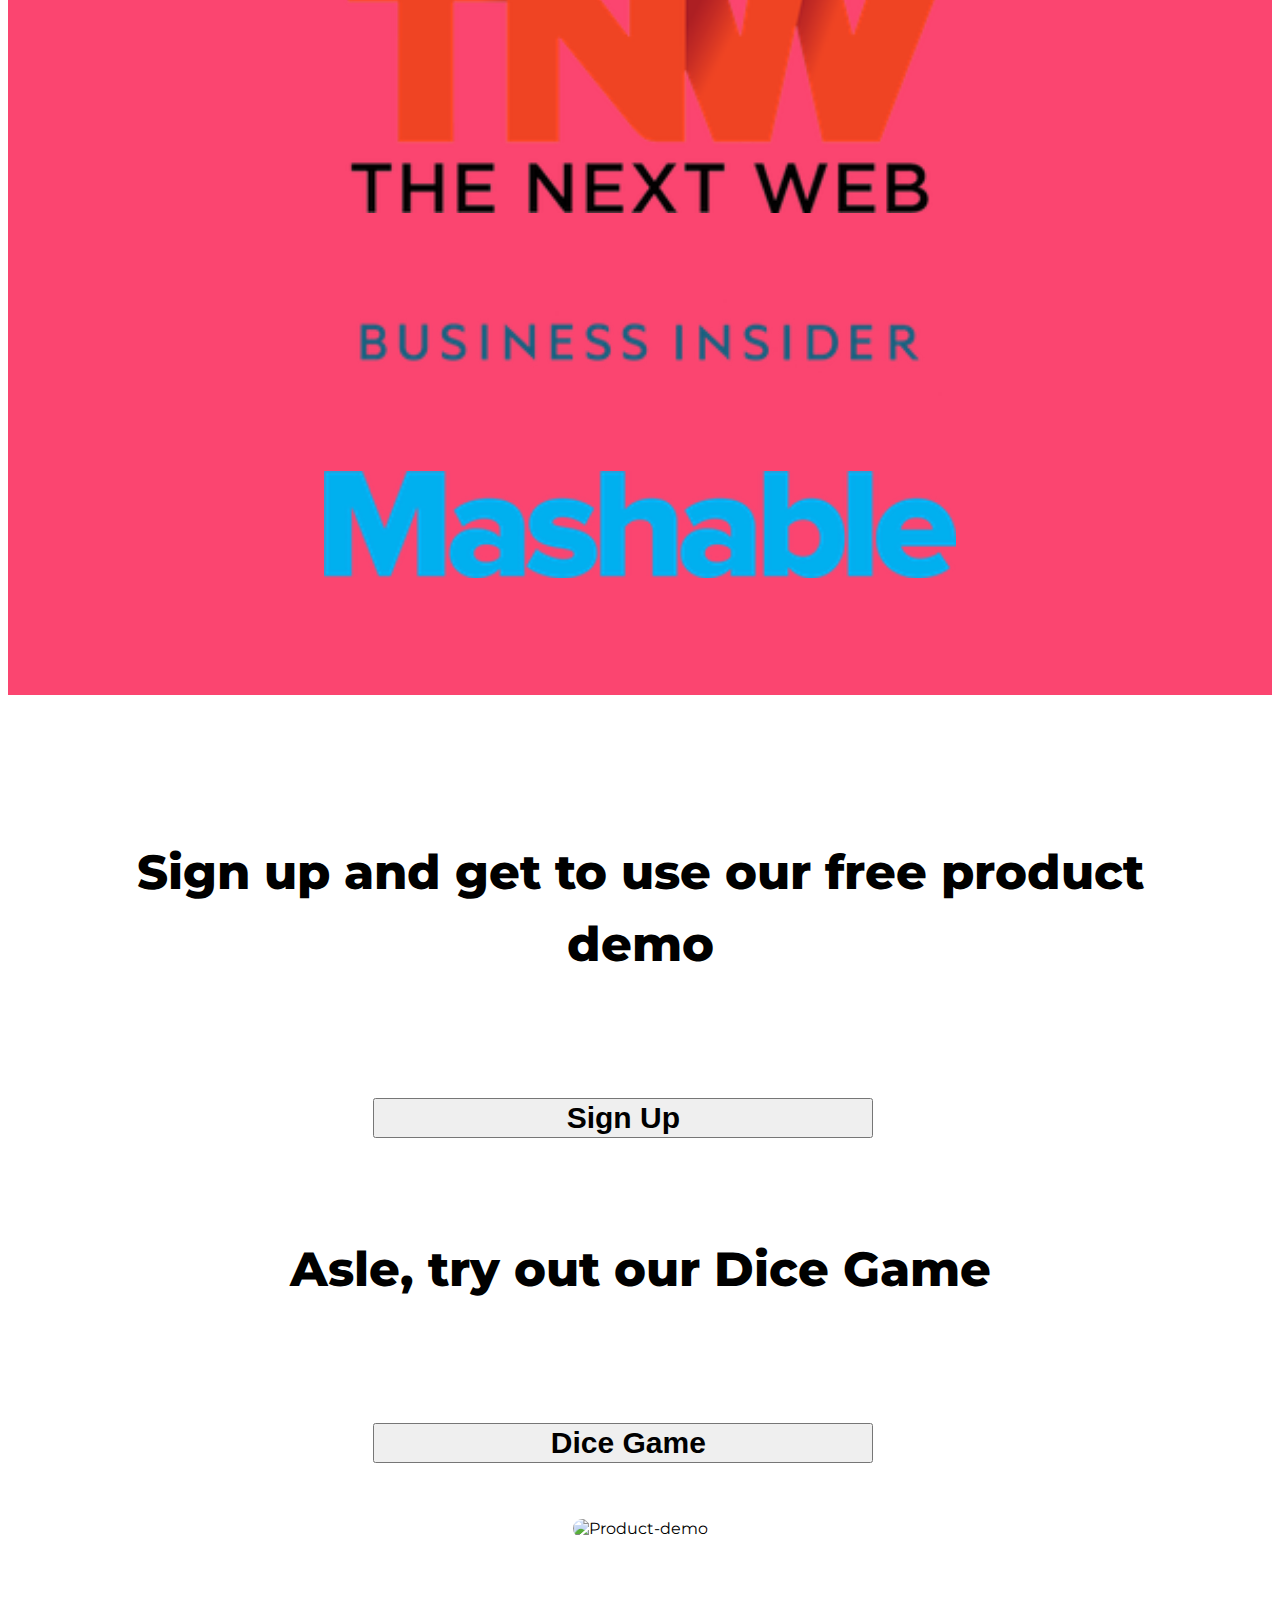
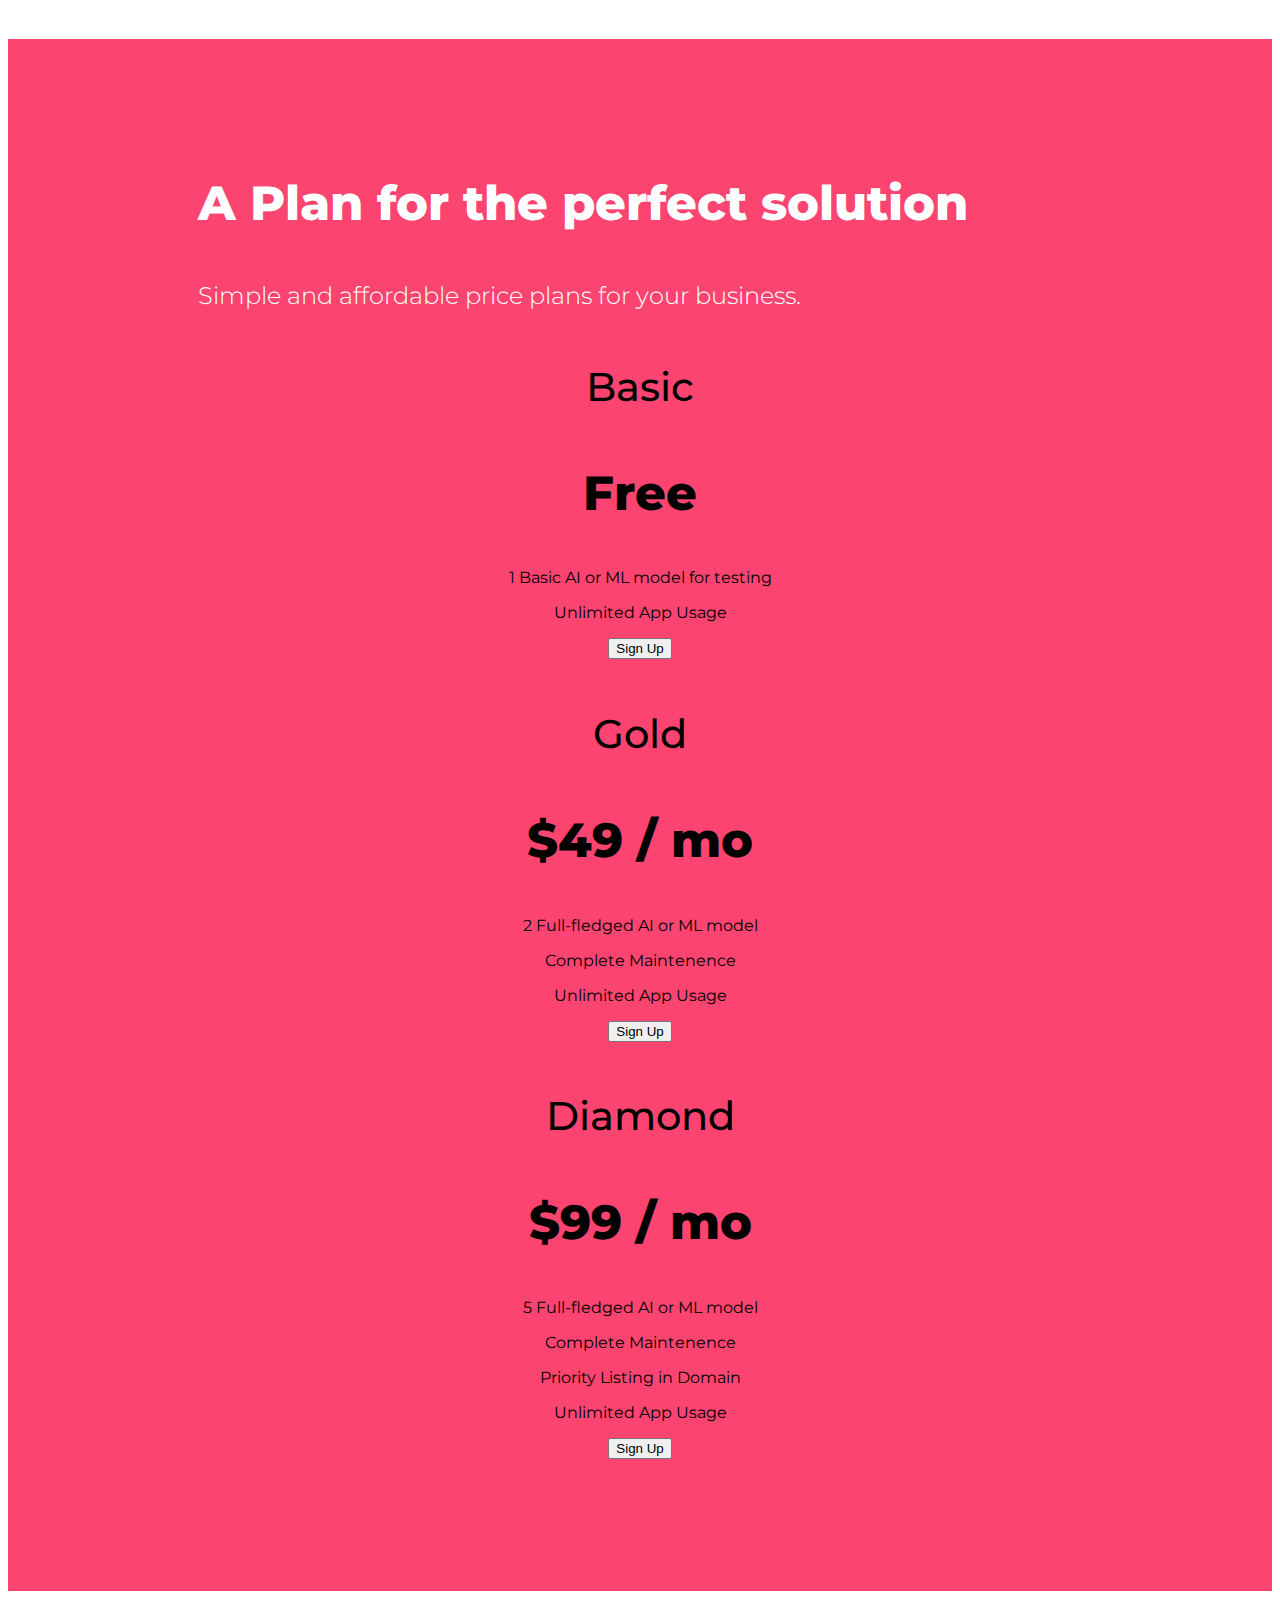
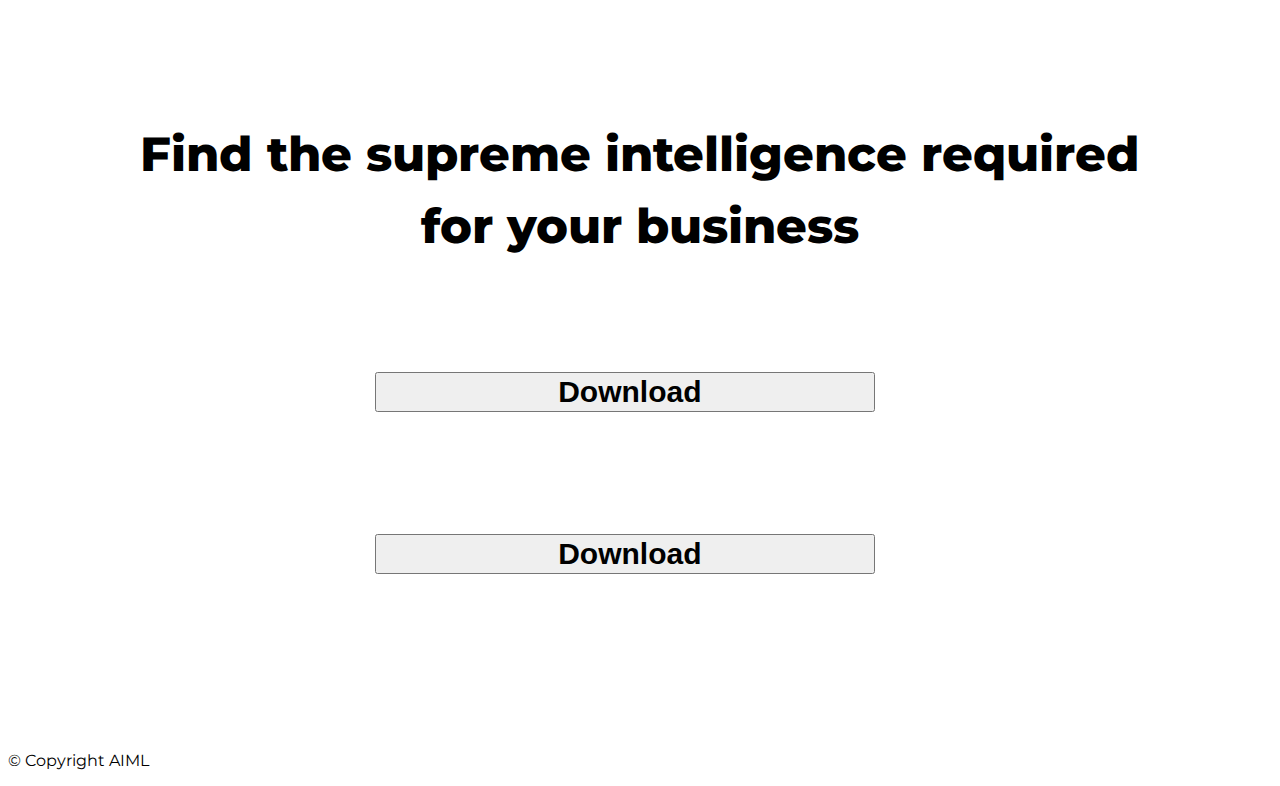
==== commit 75c29c3b: "Major Additions: login page, Signup Page, Contacts Page" ====
--- a/index.html
+++ b/index.html
@@ -46,10 +46,10 @@
 
             <ul class="navbar-nav ms-auto">
               <li class="nav-item">
-                <a class="nav-link">contact</a>
+                <a class="nav-link" href="Contact.html">contact</a>
               </li>
               <li class="nav-item">
-                <a class="nav-link">login</a>
+                <a class="nav-link" href="Login.html">login</a>
               </li>
               <li class="nav-item">
                 <a class="nav-link">download</a>
@@ -80,6 +80,78 @@
     </div>
   </section>
 
+  <!--sectors focused -->
+  <!-- <section id="sectors">
+    <h3>The Sectors That We Focus on are Endless</h3>
+    <h5 class="dots"></h5>
+
+
+
+
+    <div>
+      <div class="row">
+
+        <div class="col-lg-3 circular">
+        </div>
+
+        <div class="col-lg-3 circular">
+            <i class="fa-solid fa-hand-holding-medical sector-img fa-8x"></i>
+        </div>
+
+        <div class="col-lg-3 circular">
+            <i class="fa-brands fa-bitcoin sector-img fa-8x"></i>
+        </div>
+
+        <div class="col-lg-3 circular">
+        </div>
+
+      </div>
+
+      <div class="row">
+
+        <div class="col-lg-4 circular">
+
+              <i class="fa-solid fa-industry sector-img fa-8x"></i>
+
+        </div>
+
+        <div class="col-lg-4 circular">
+            <div style="font-size: 24px;">
+
+            <i class="fa-solid fa-circle fa-10x sector-img" ></i>
+
+            </div>
+        </div>
+
+        <div class="col-lg-4 circular">
+              <i class="fa-solid fa-building-columns sector-img fa-8x"></i>
+
+        </div>
+
+      </div>
+
+      <div class="row">
+        <div class="col-lg-3 circular">
+        </div>
+
+        <div class="col-lg-3 circular">
+              <i class="fa-solid fa-computer sector-img fa-8x"></i>
+        </div>
+
+        <div class="col-lg-3 circular">
+              <i class="fa-solid fa-truck sector-img fa-8x"></i>
+        </div>
+
+        <div class="col-lg-3 circular">
+        </div>
+
+      </div>
+
+    </div>
+
+
+  </section> -->
+
 
   <!-- Features -->
 
@@ -216,7 +288,9 @@
 
       <div class="col-lg-6 Product-demo-line">
         <h2>Sign up and get to use our free product demo</h2>
-        <button type="button" class="btn btn-lg btn-block btn-outline-dark custom-signin">Sign up</button>
+        <button type="button" class="btn btn-lg btn-block btn-outline-dark custom-signin"> Sign Up </button>
+        <h2>Asle, try out our Dice Game</h2>
+        <button type="button" class="btn btn-lg btn-block btn-outline-dark custom-signin" onclick="window.location.href = 'Dice_game.html';"><i class="fa-solid fa-dice padding-right"></i>Dice Game</button>
       </div>
 
       <div class="col-lg-6">
--- a/css/styles.css
+++ b/css/styles.css
@@ -56,6 +56,14 @@
   width:70px;
   height:70px;
 }
+.dots{
+  margin:50px auto 20px auto;
+  border: none;
+  border-top: 5px dotted #ff92a5;
+  border-width: 10px;
+  width: 40%;
+  background: none;
+}
 
 
 /* homepage container */
@@ -86,16 +94,27 @@
 
 
 /* images */
+.sector-img{
+  margin: 15% auto 15% auto;
+  color:#ff92a5;
+}
+
+.circular{
+  margin: auto;
+}
+
+.sector-img:hover{
+  color: #fb4570;
+}
+
 .feature-img{
   margin-top:15%;
   margin-bottom: 15%;
   color:#ff92a5;
 }
-
 .feature-img:hover{
   color: #fb4570;
 }
-
 .testemonial-image{
   border-radius: 100%;
   margin:5%;
@@ -149,7 +168,6 @@
   margin: auto 0 auto 0;
   line-height: 0.2;
 }
-
 .Product-demo-gif{
   border-radius: 20px;
   border:30px;
@@ -215,6 +233,11 @@
 
 #title{
   background-image: url("../images/Main_img.jpeg");
+}
+
+#sectors{
+  margin: 5% 20%;
+  text-align: center;
 }
 
 #features{
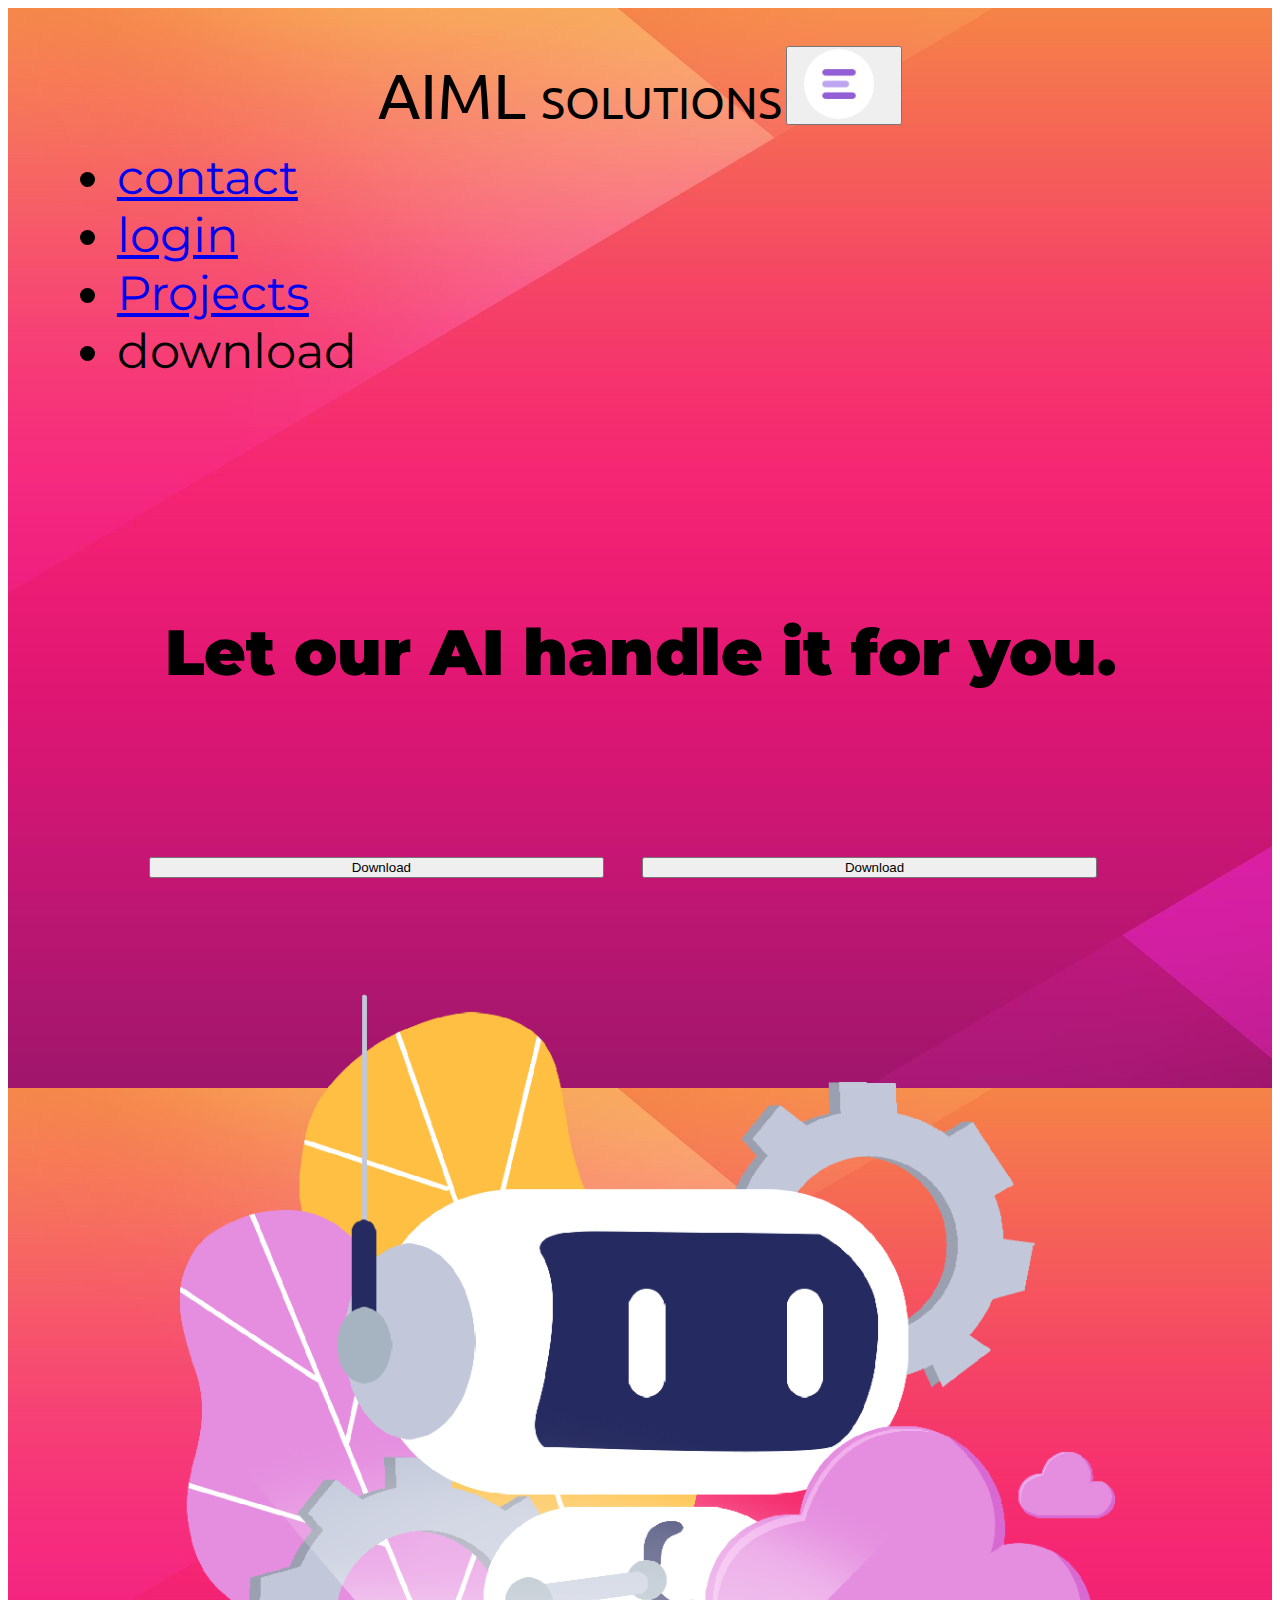
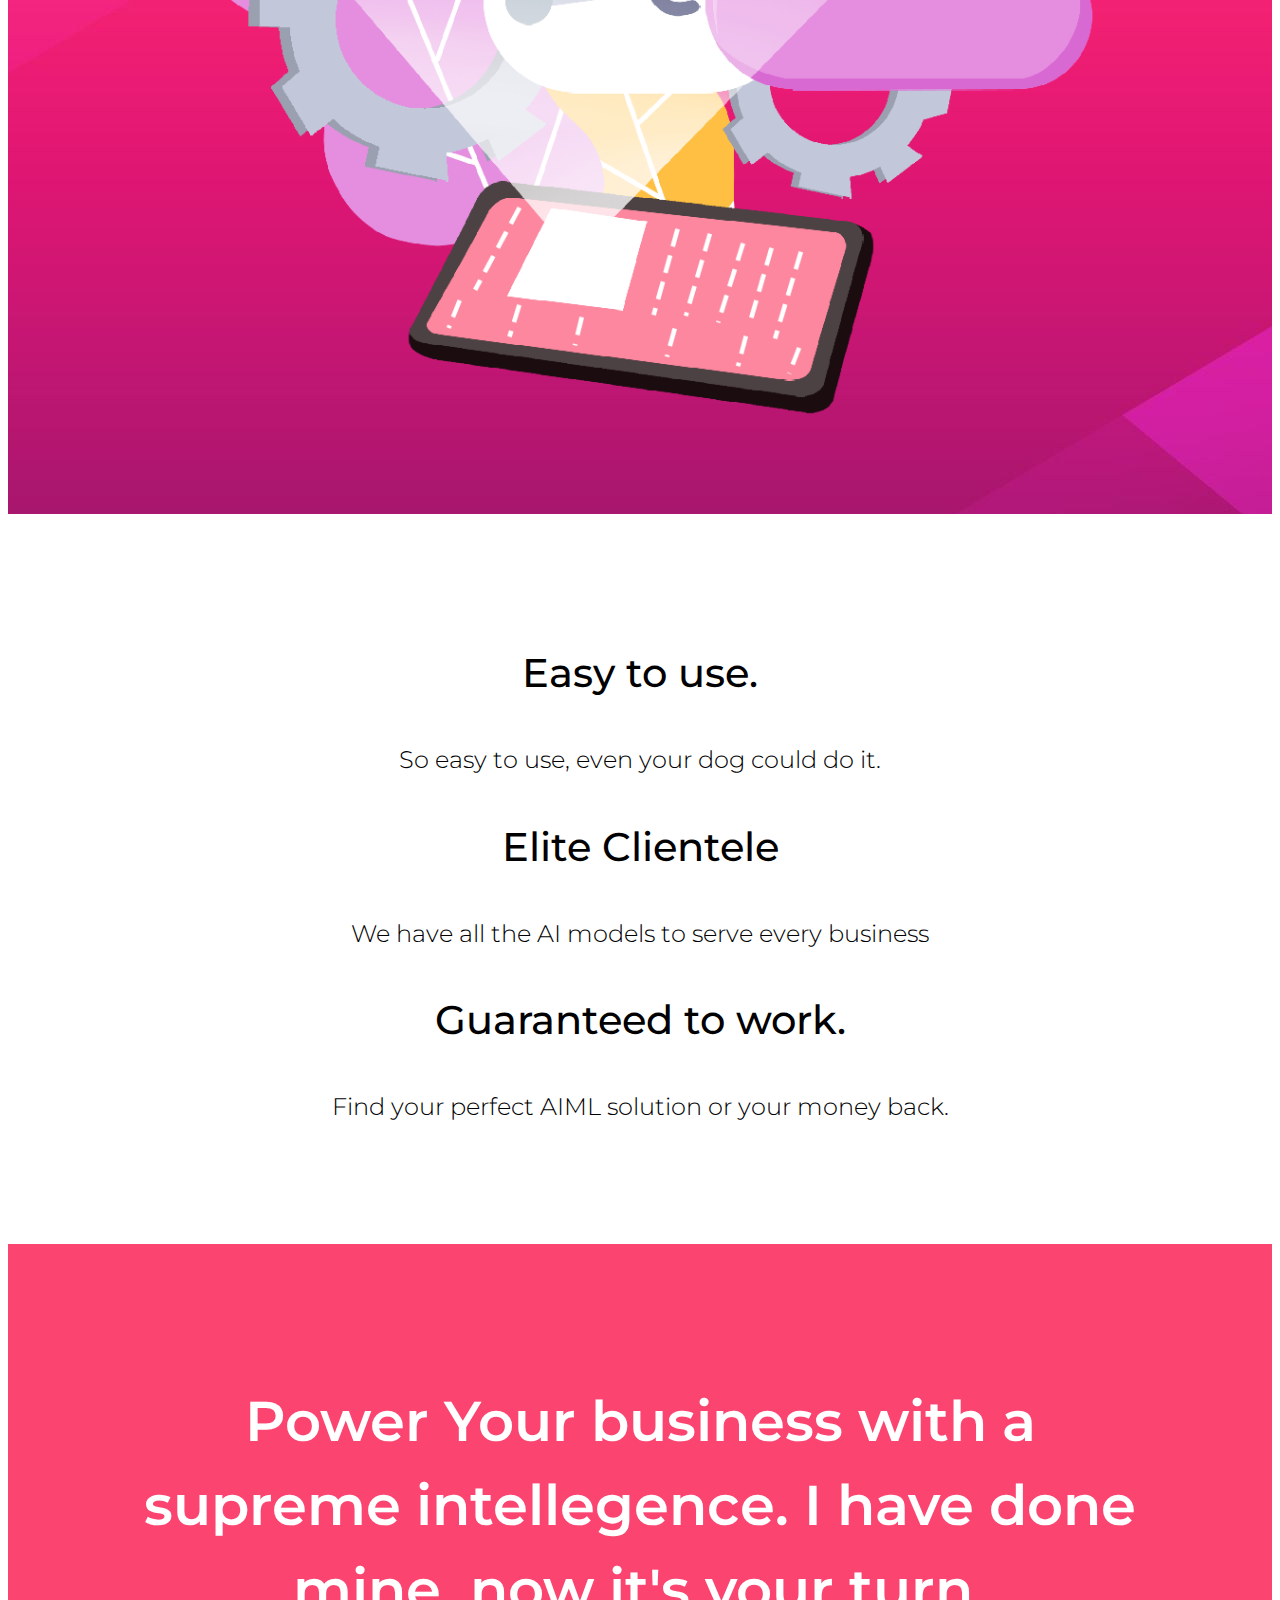
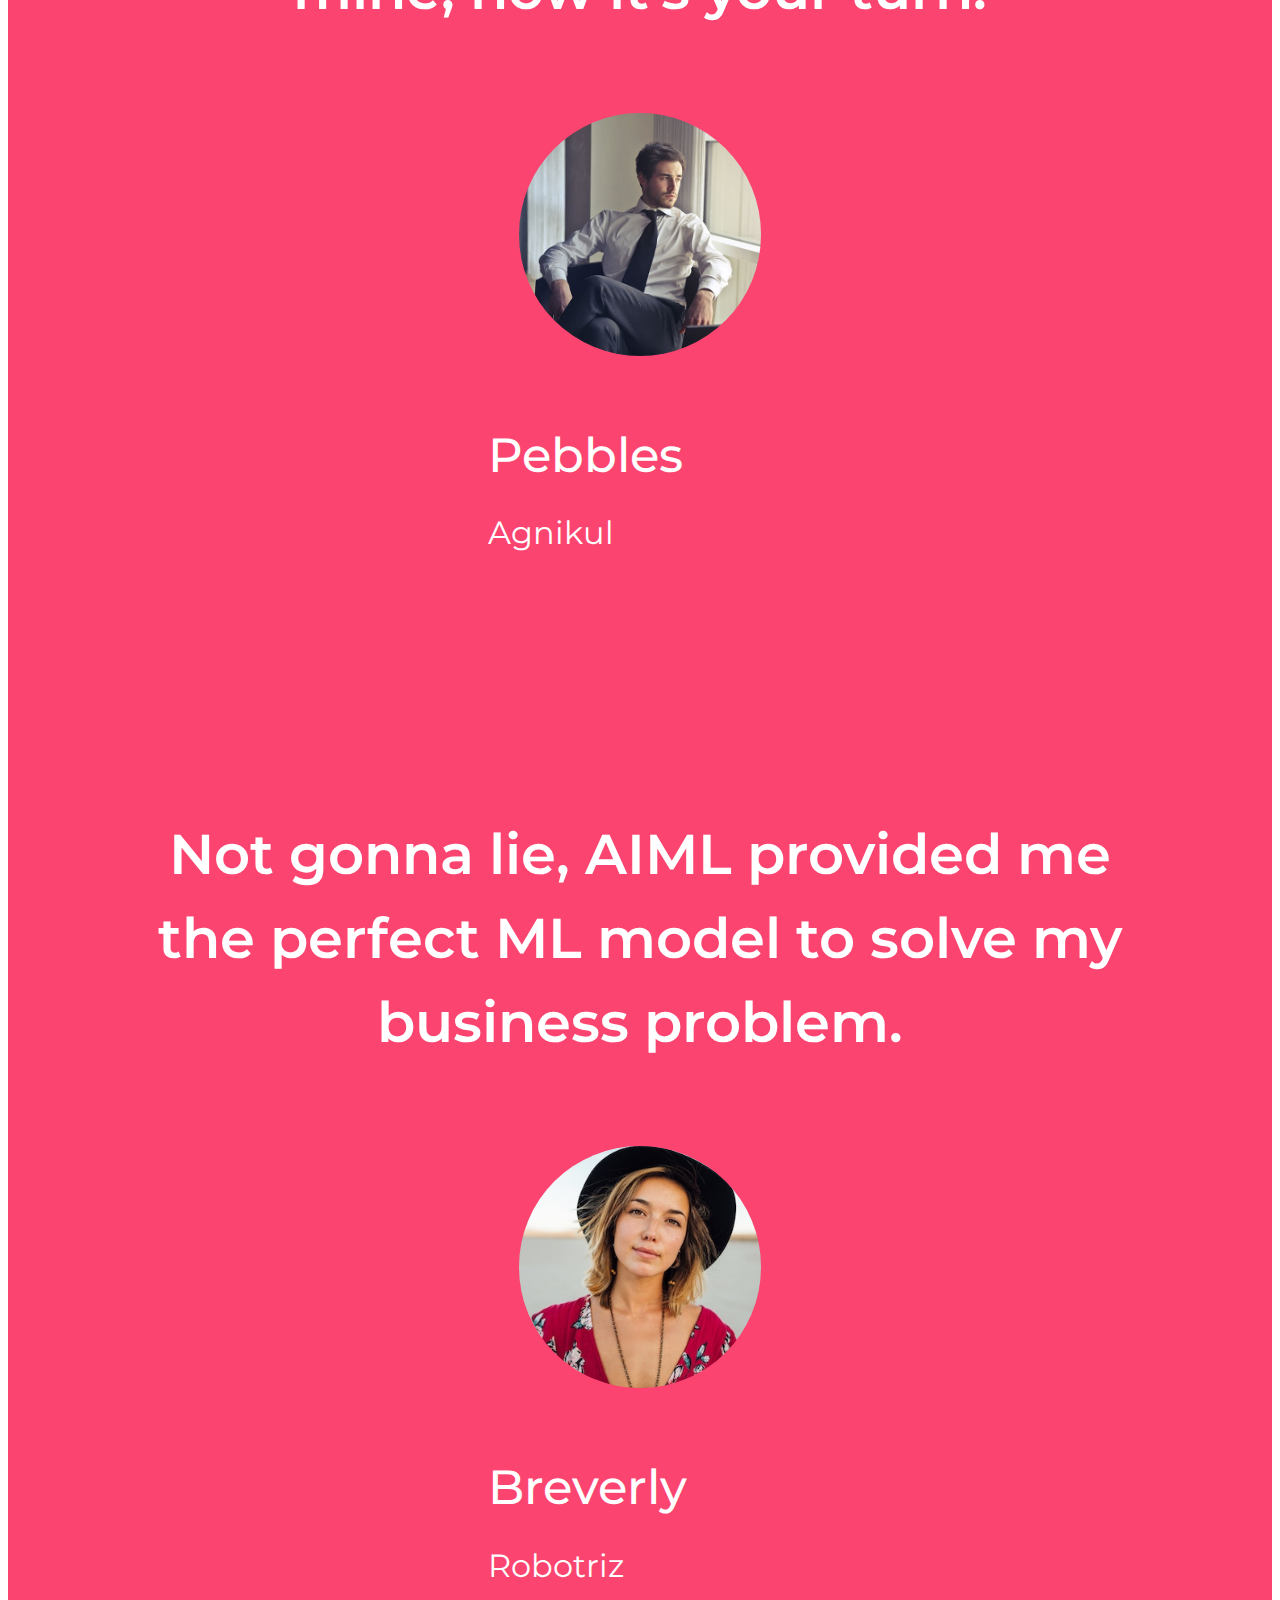
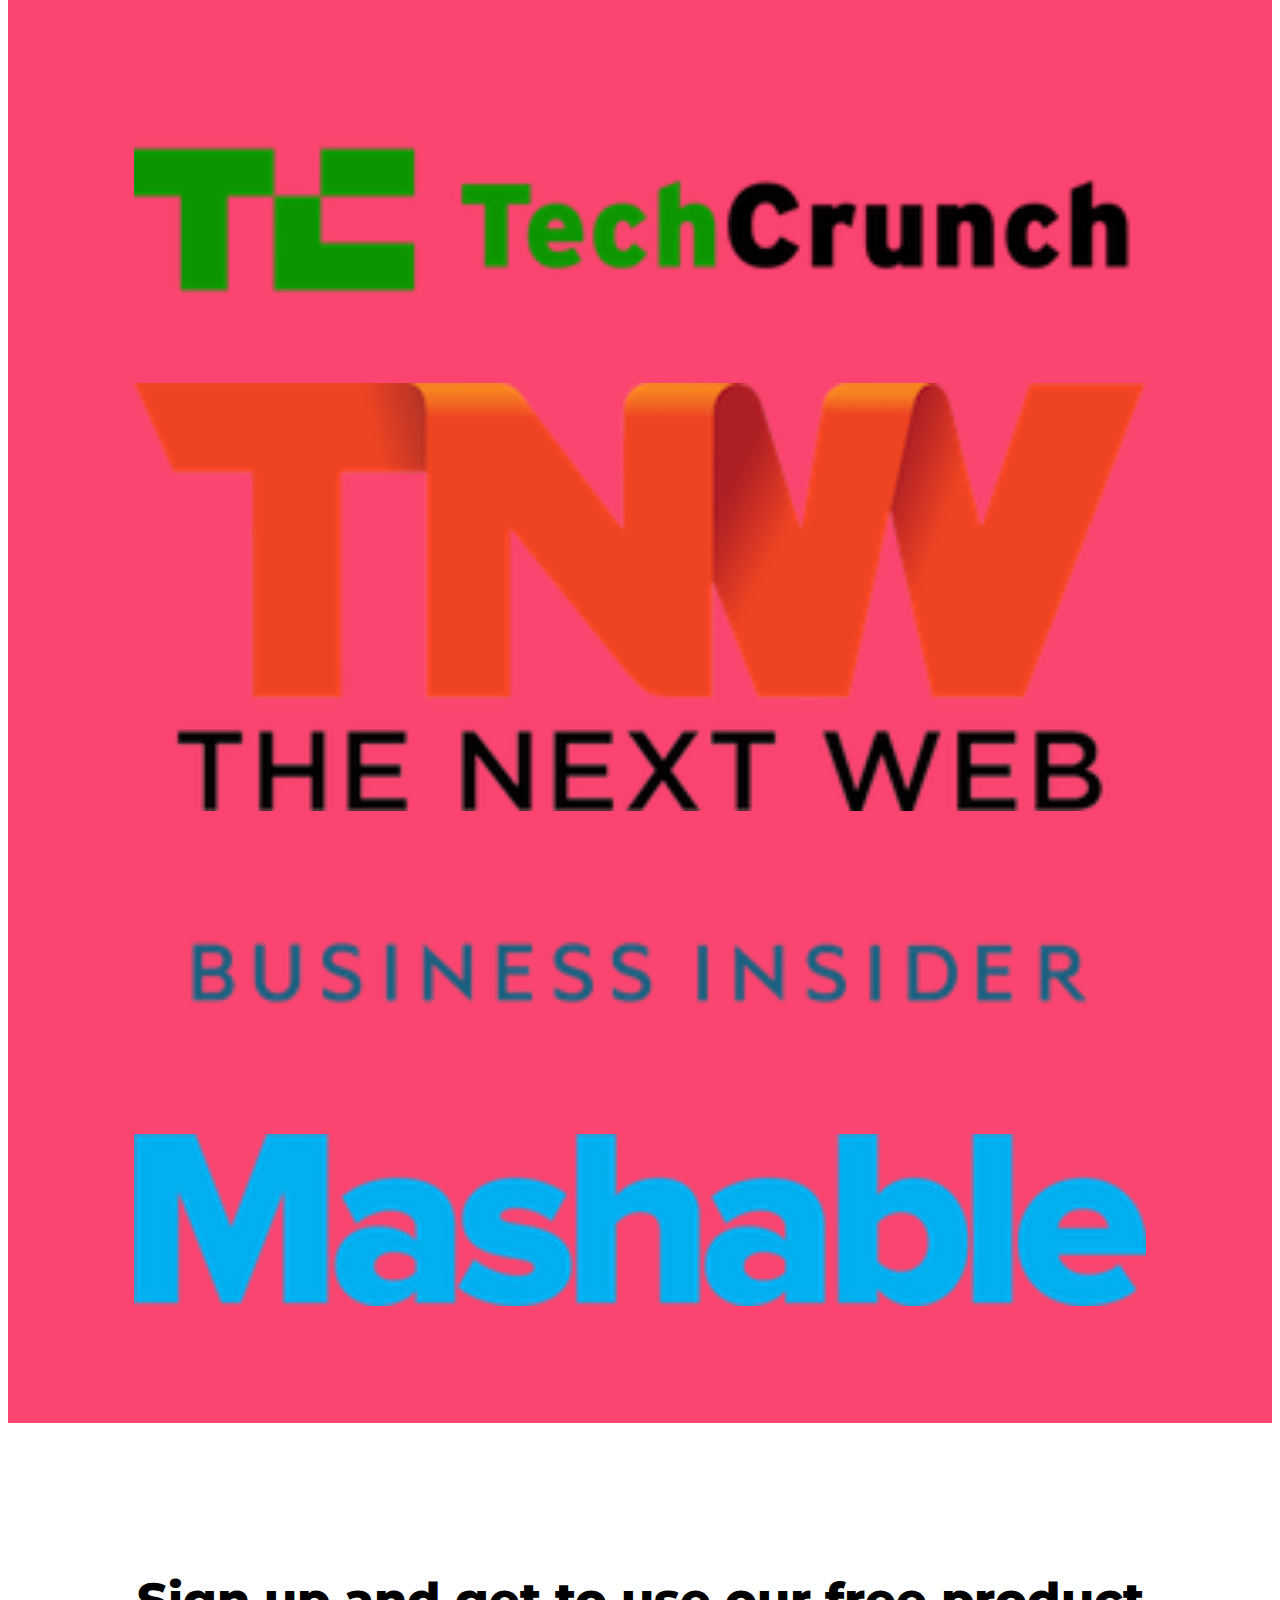
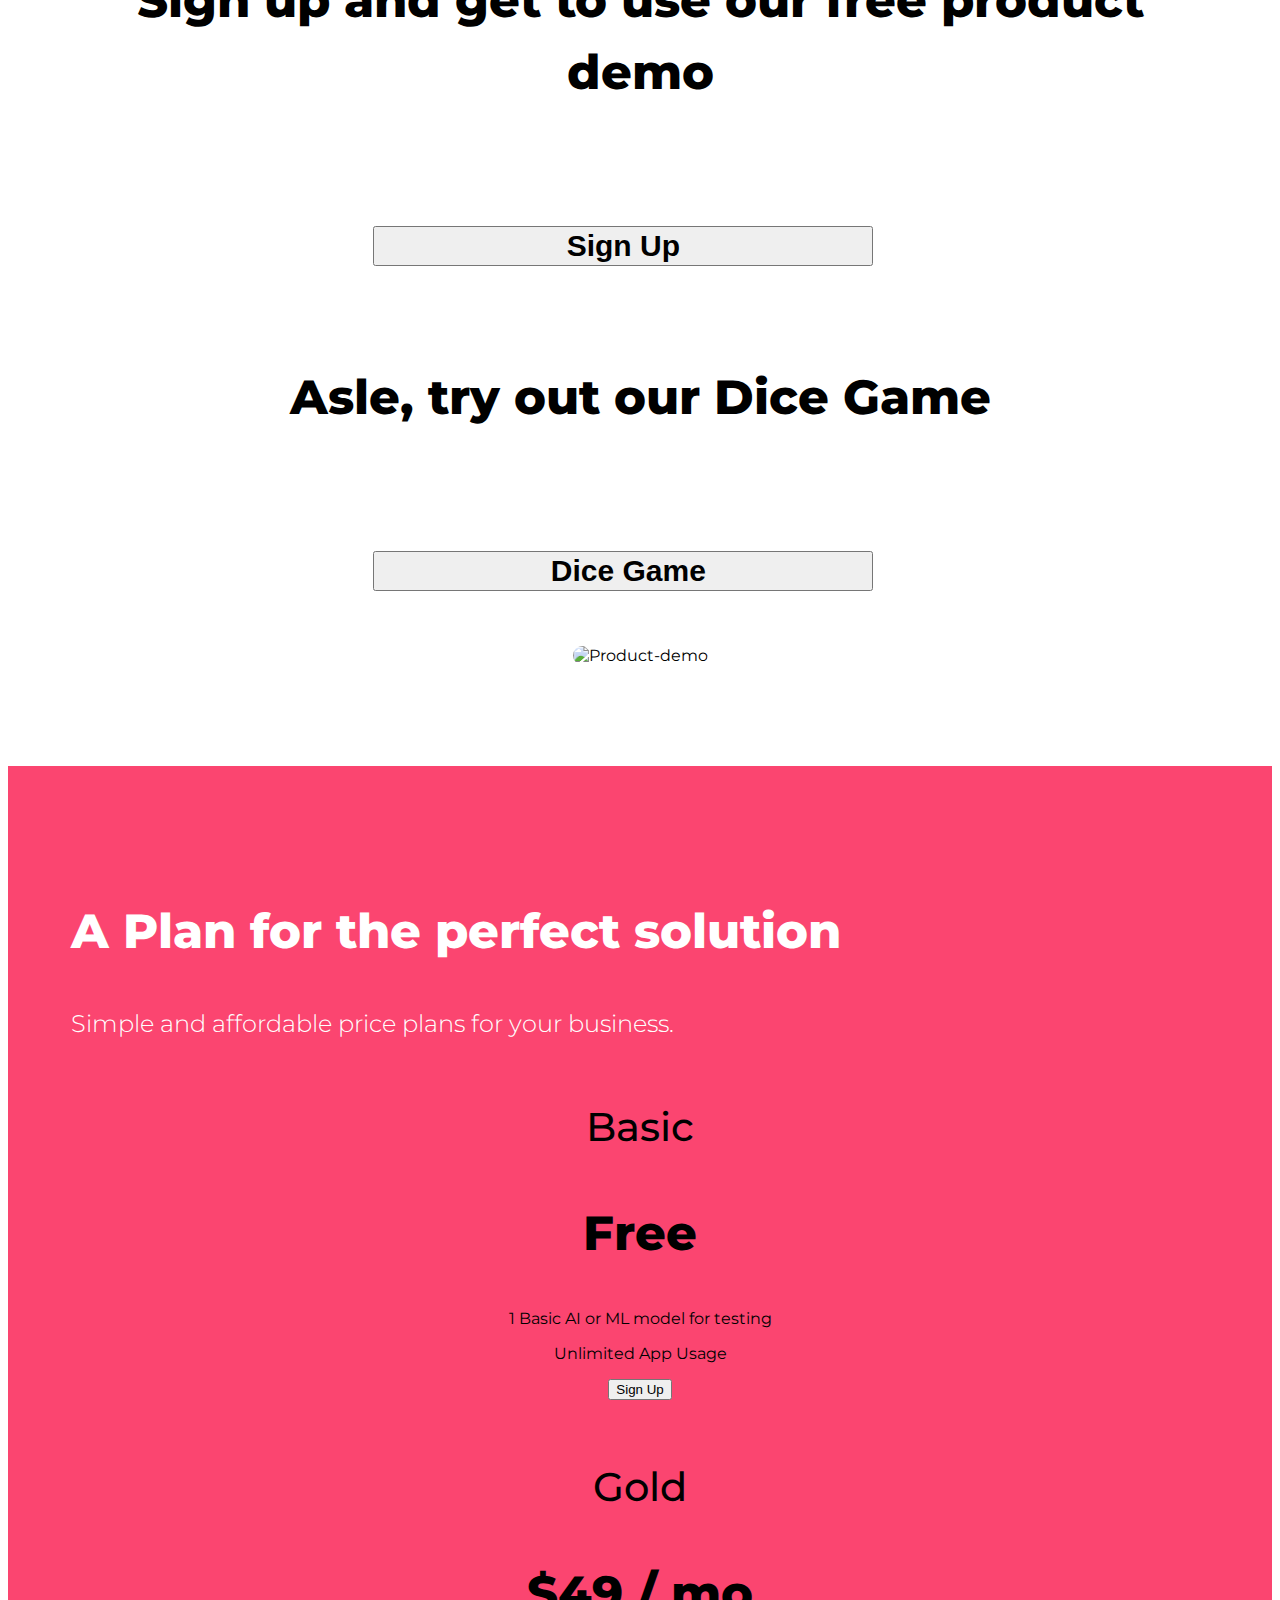
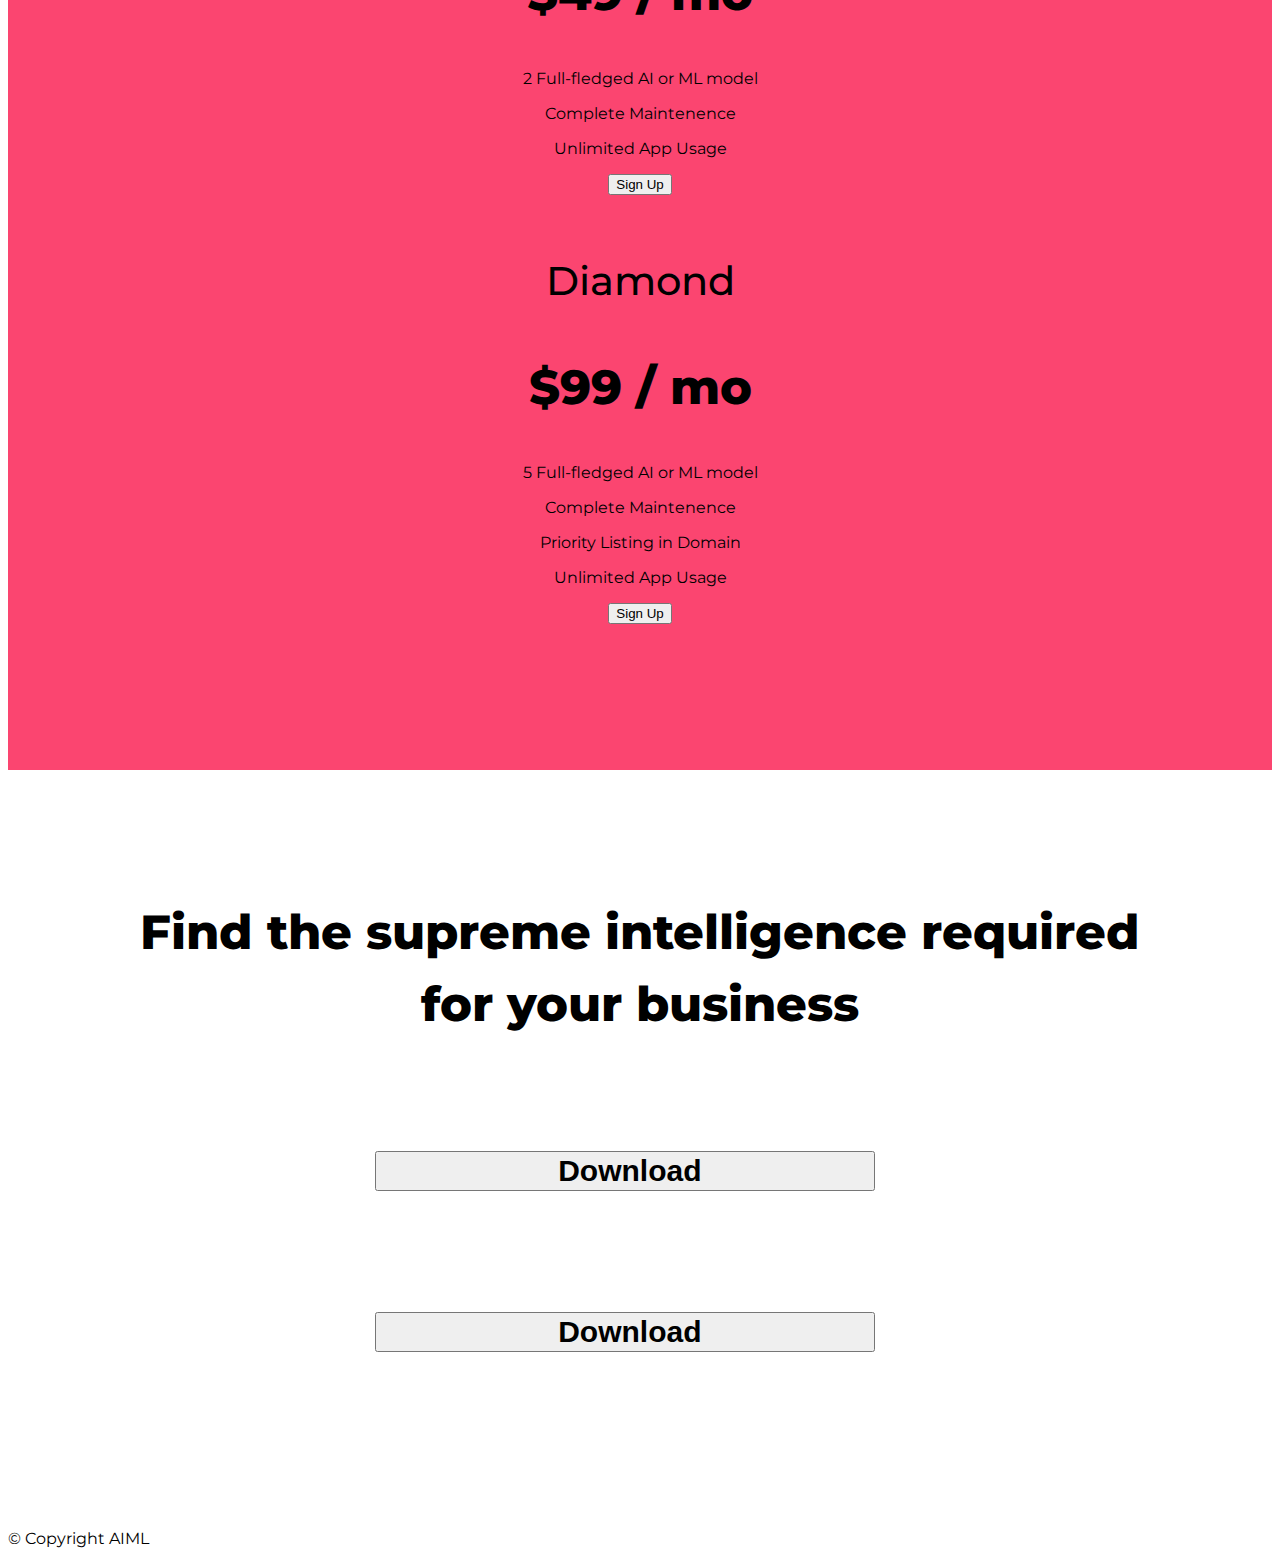
==== commit a5517a7d: "#1 Final Upload" ====
--- a/index.html
+++ b/index.html
@@ -52,6 +52,9 @@
                 <a class="nav-link" href="Login.html">login</a>
               </li>
               <li class="nav-item">
+                <a class="nav-link" href="projects.html">Projects</a>
+              </li>
+              <li class="nav-item">
                 <a class="nav-link">download</a>
               </li>
             </ul>
--- a/css/styles.css
+++ b/css/styles.css
@@ -274,7 +274,7 @@
 }
 
 
-@media (max-width: 1000px) {
+@media (max-width: 1400px) {
   .container-fluid{
     padding: 3% 5%;
     text-align: center;
@@ -295,4 +295,15 @@
     color:#fff;
   }
 
-}
+  .navbar-brand{
+    font-variant: small-caps;
+    font-size: 4rem;
+  }
+
+  .nav-item{
+      font-size: 3rem;
+      padding: 0 2rem 0 0 ;
+      text-align: left;
+  }
+
+}
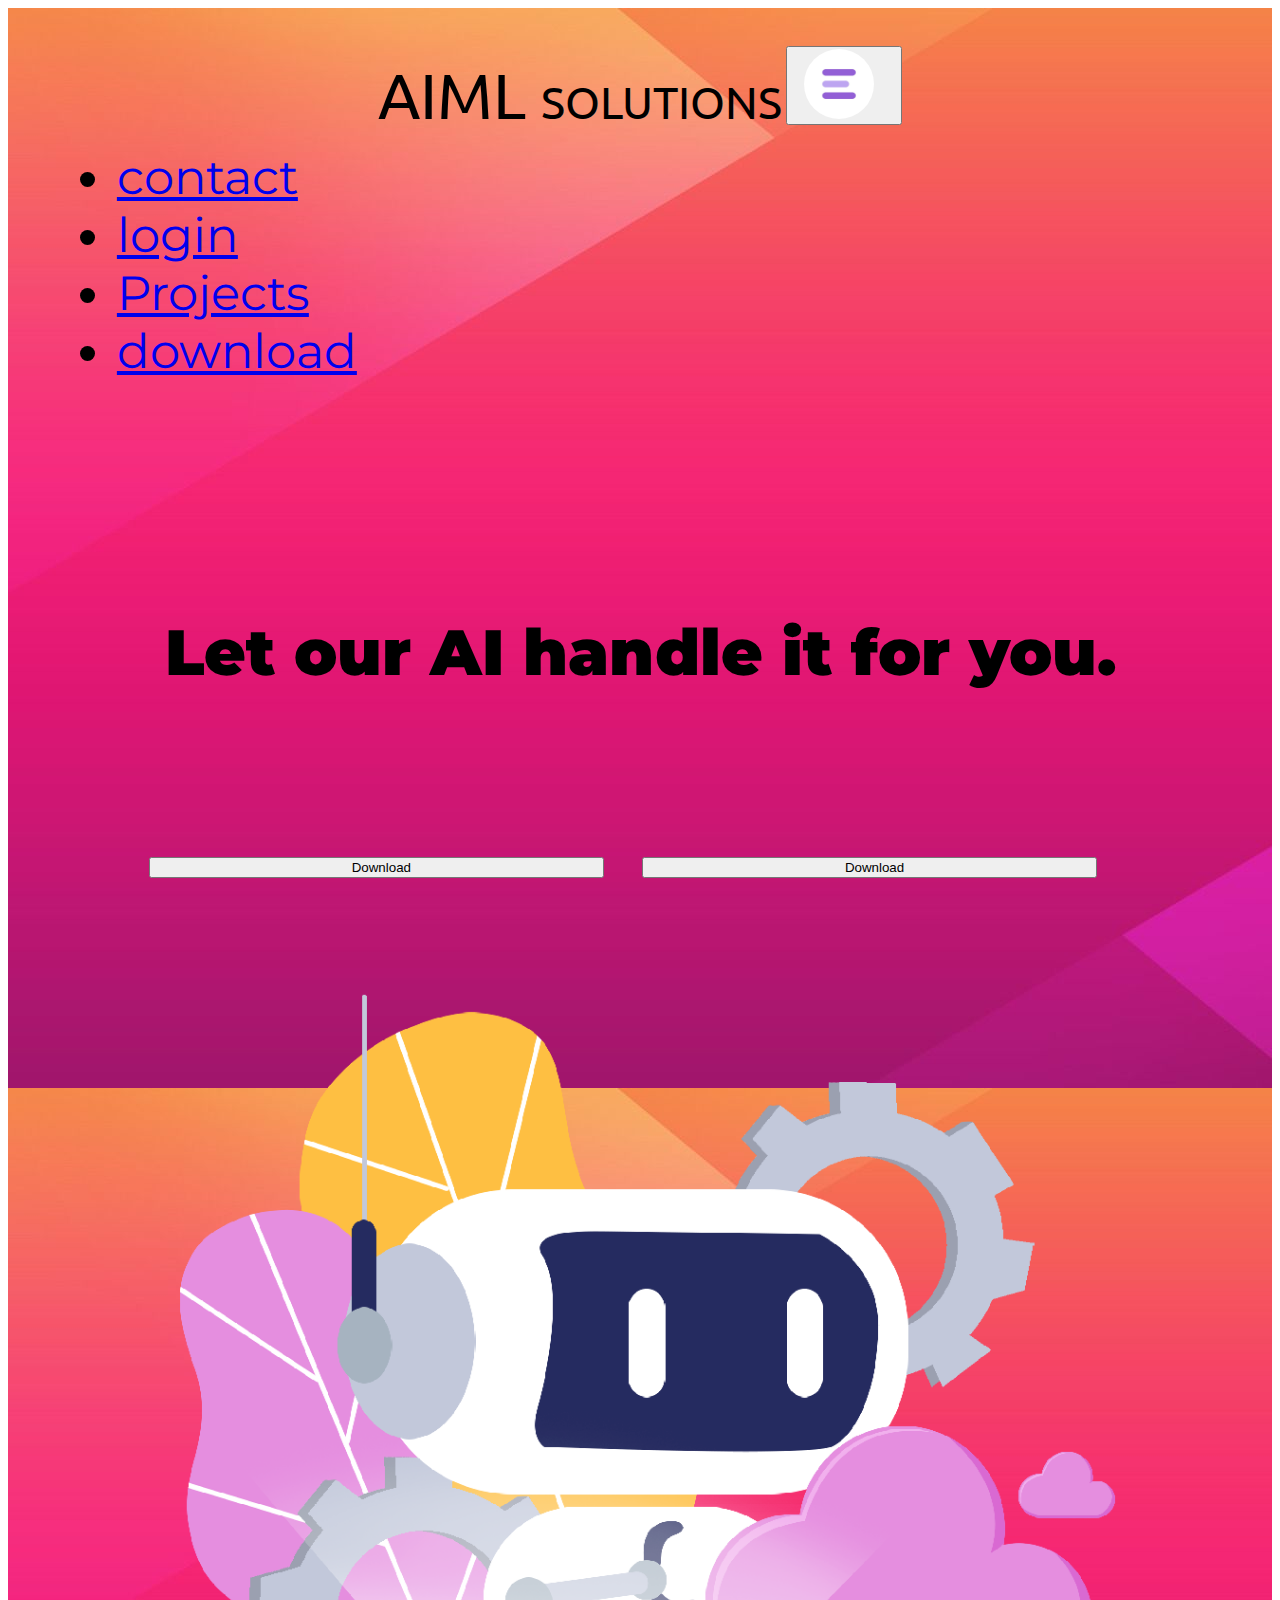
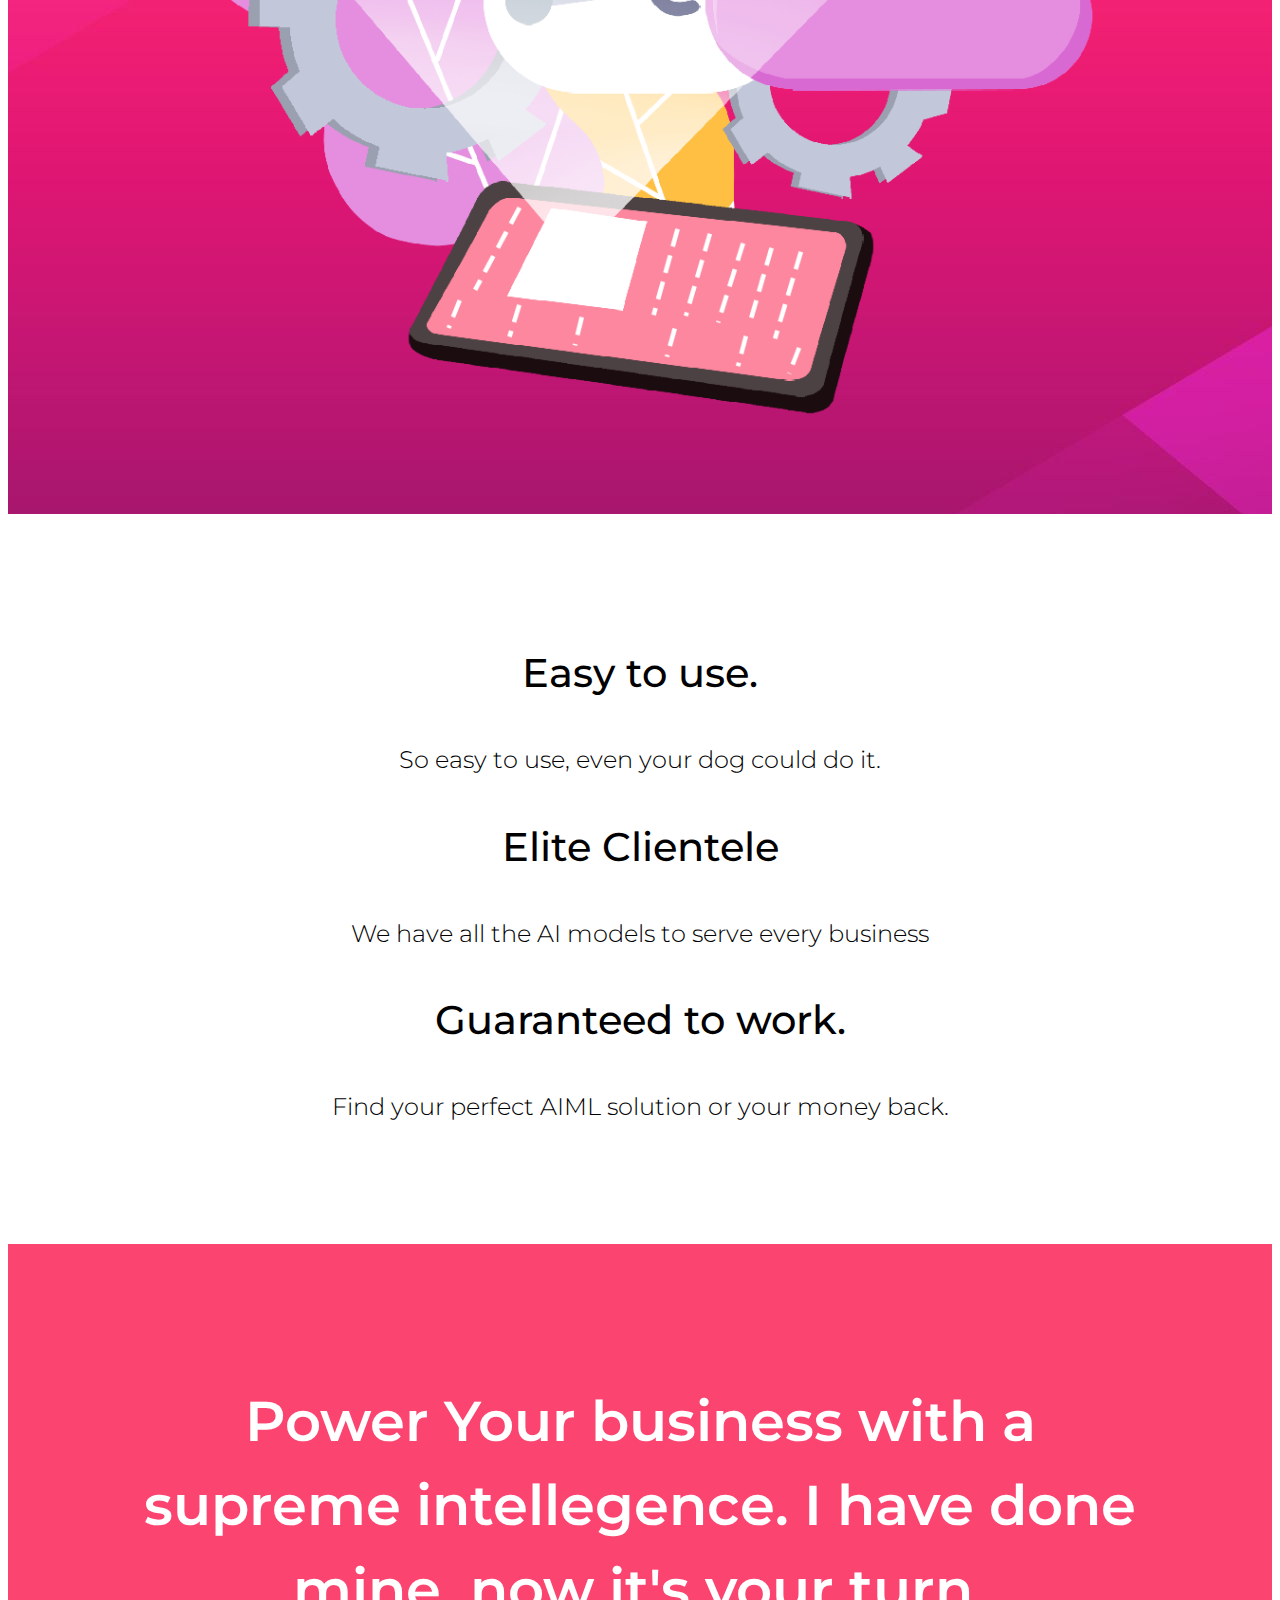
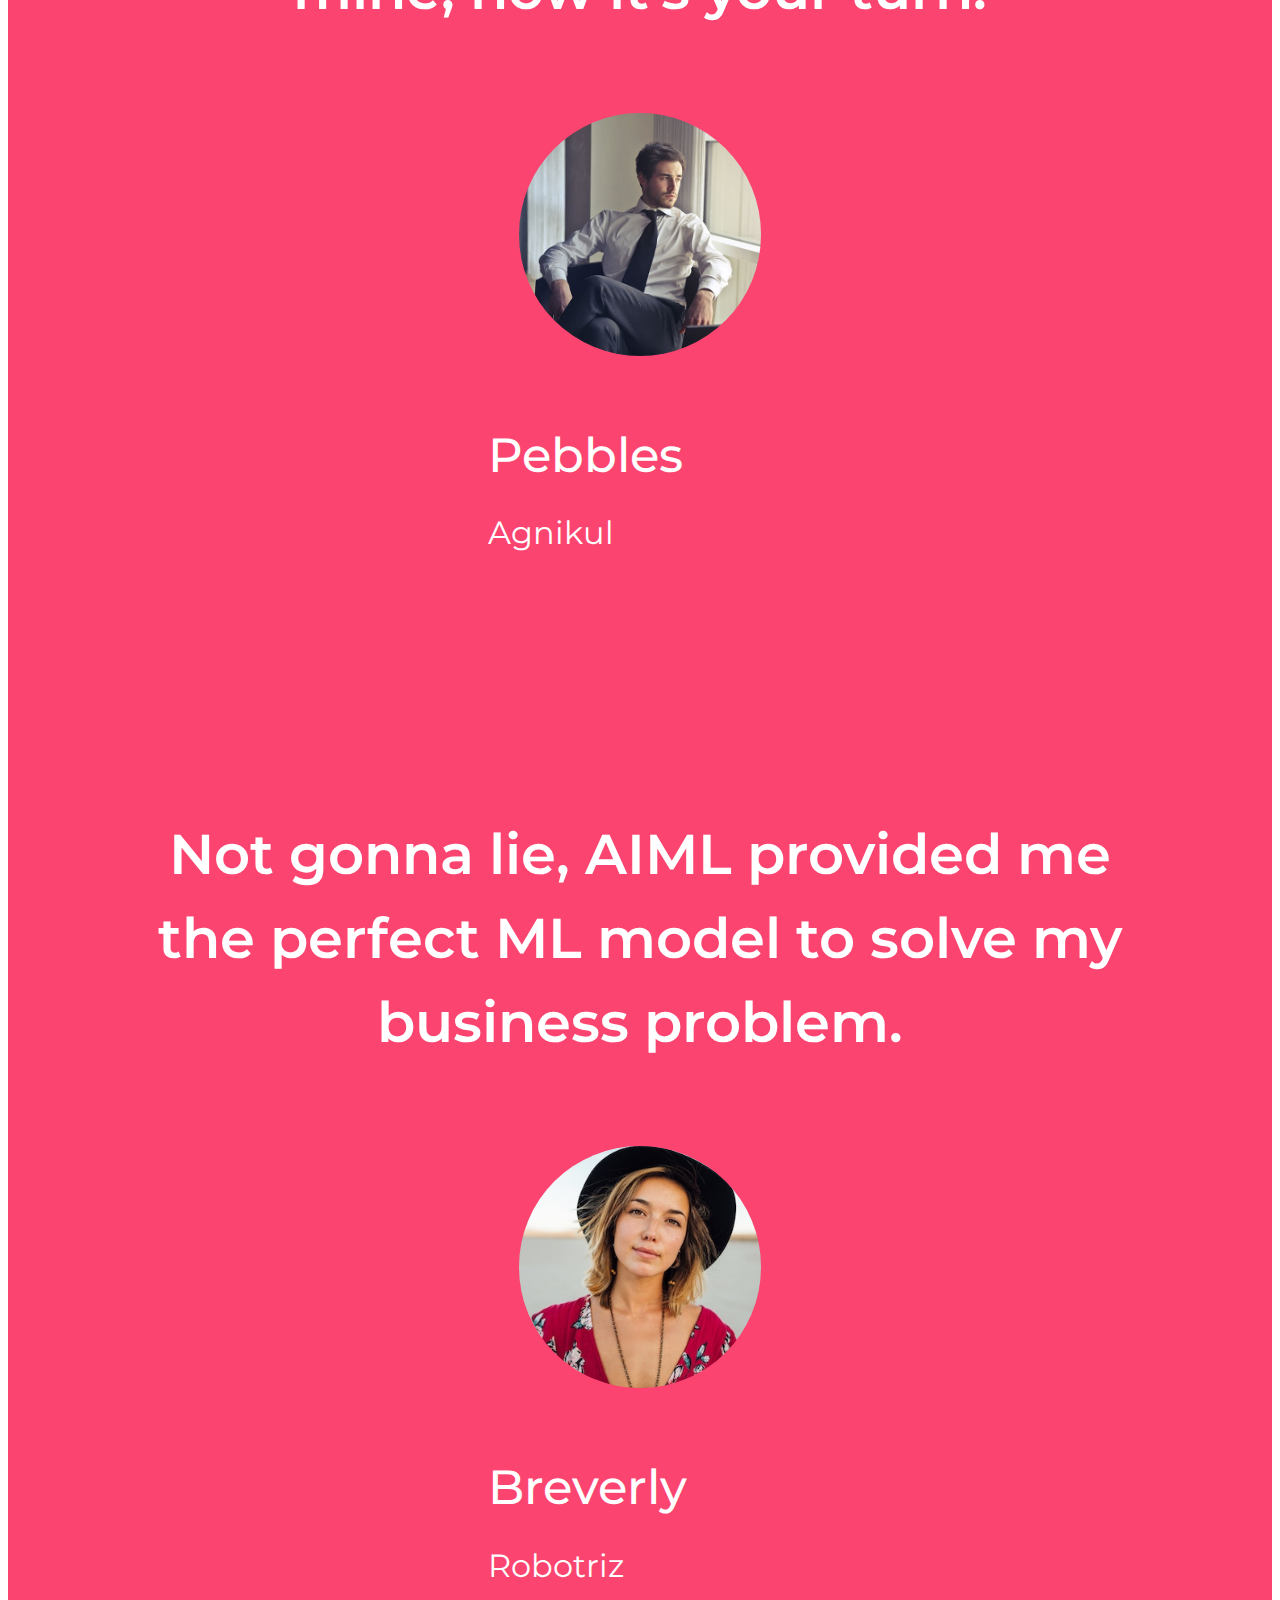
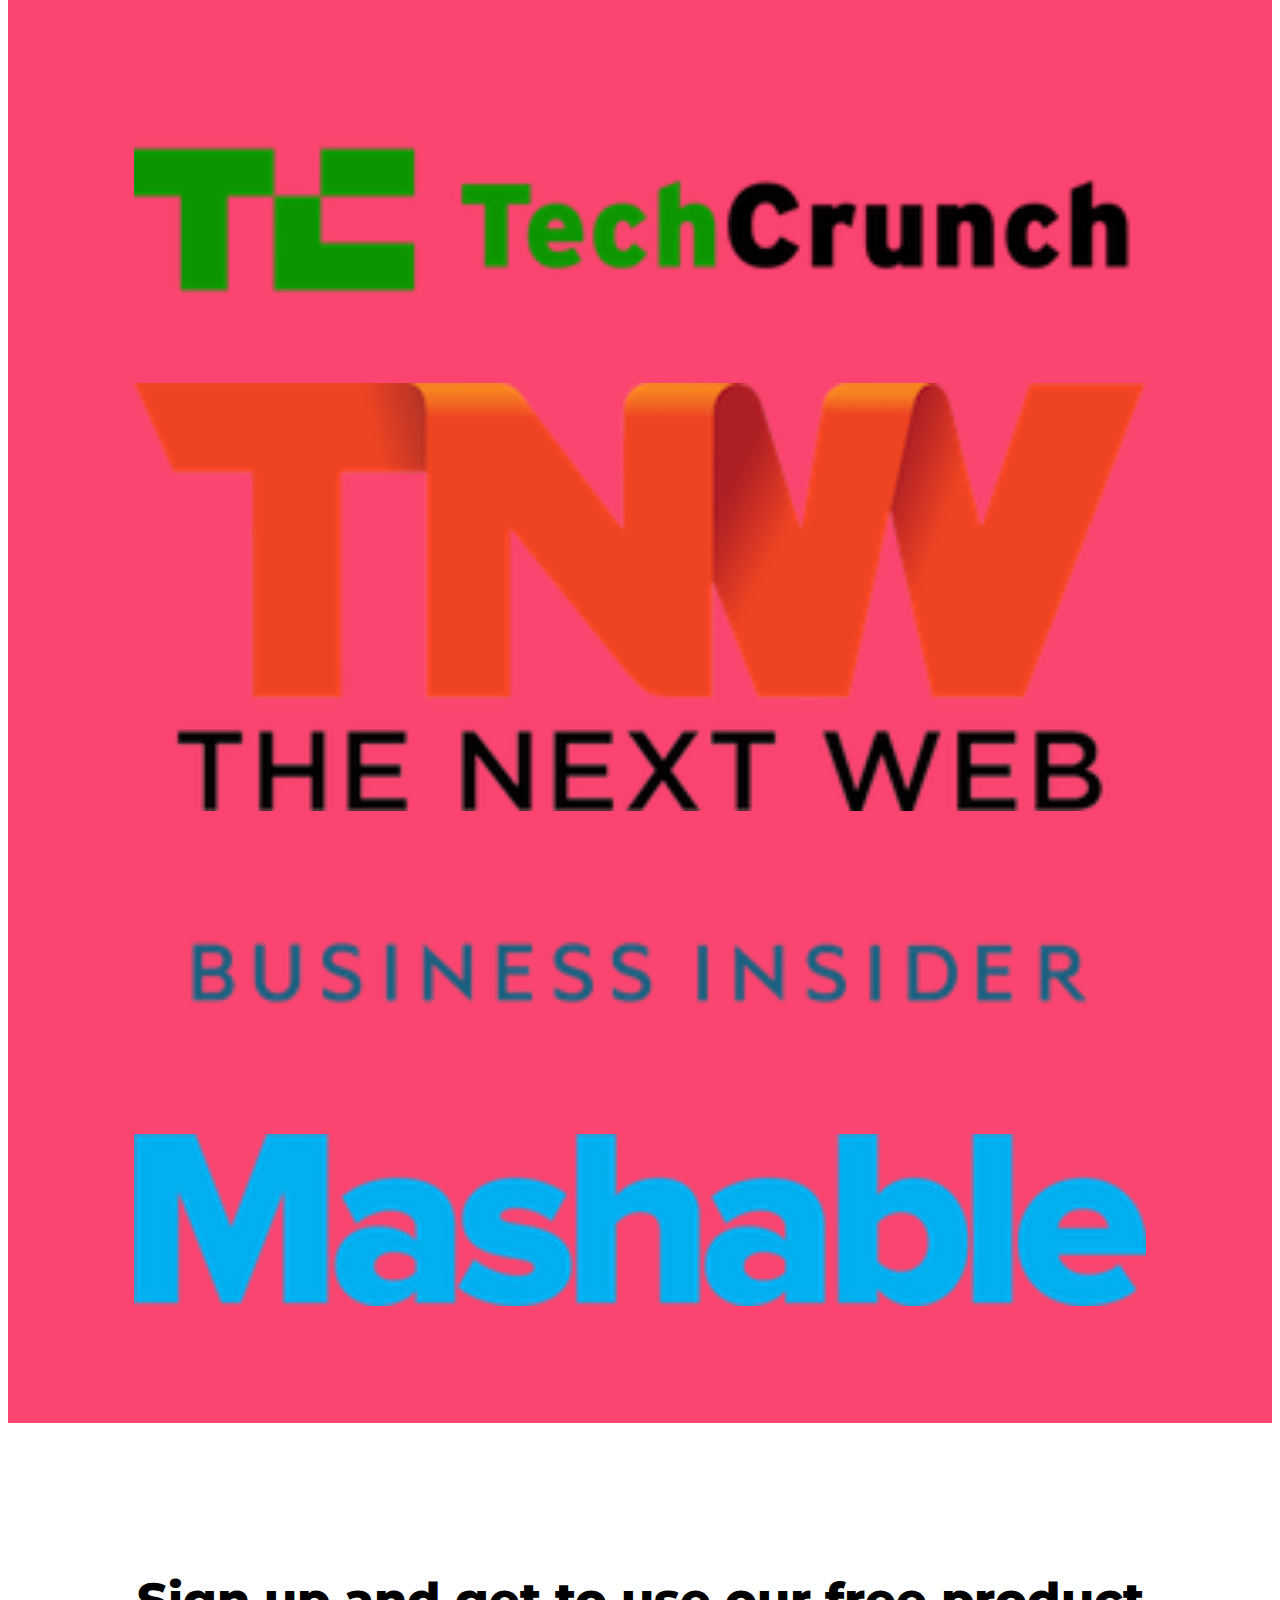
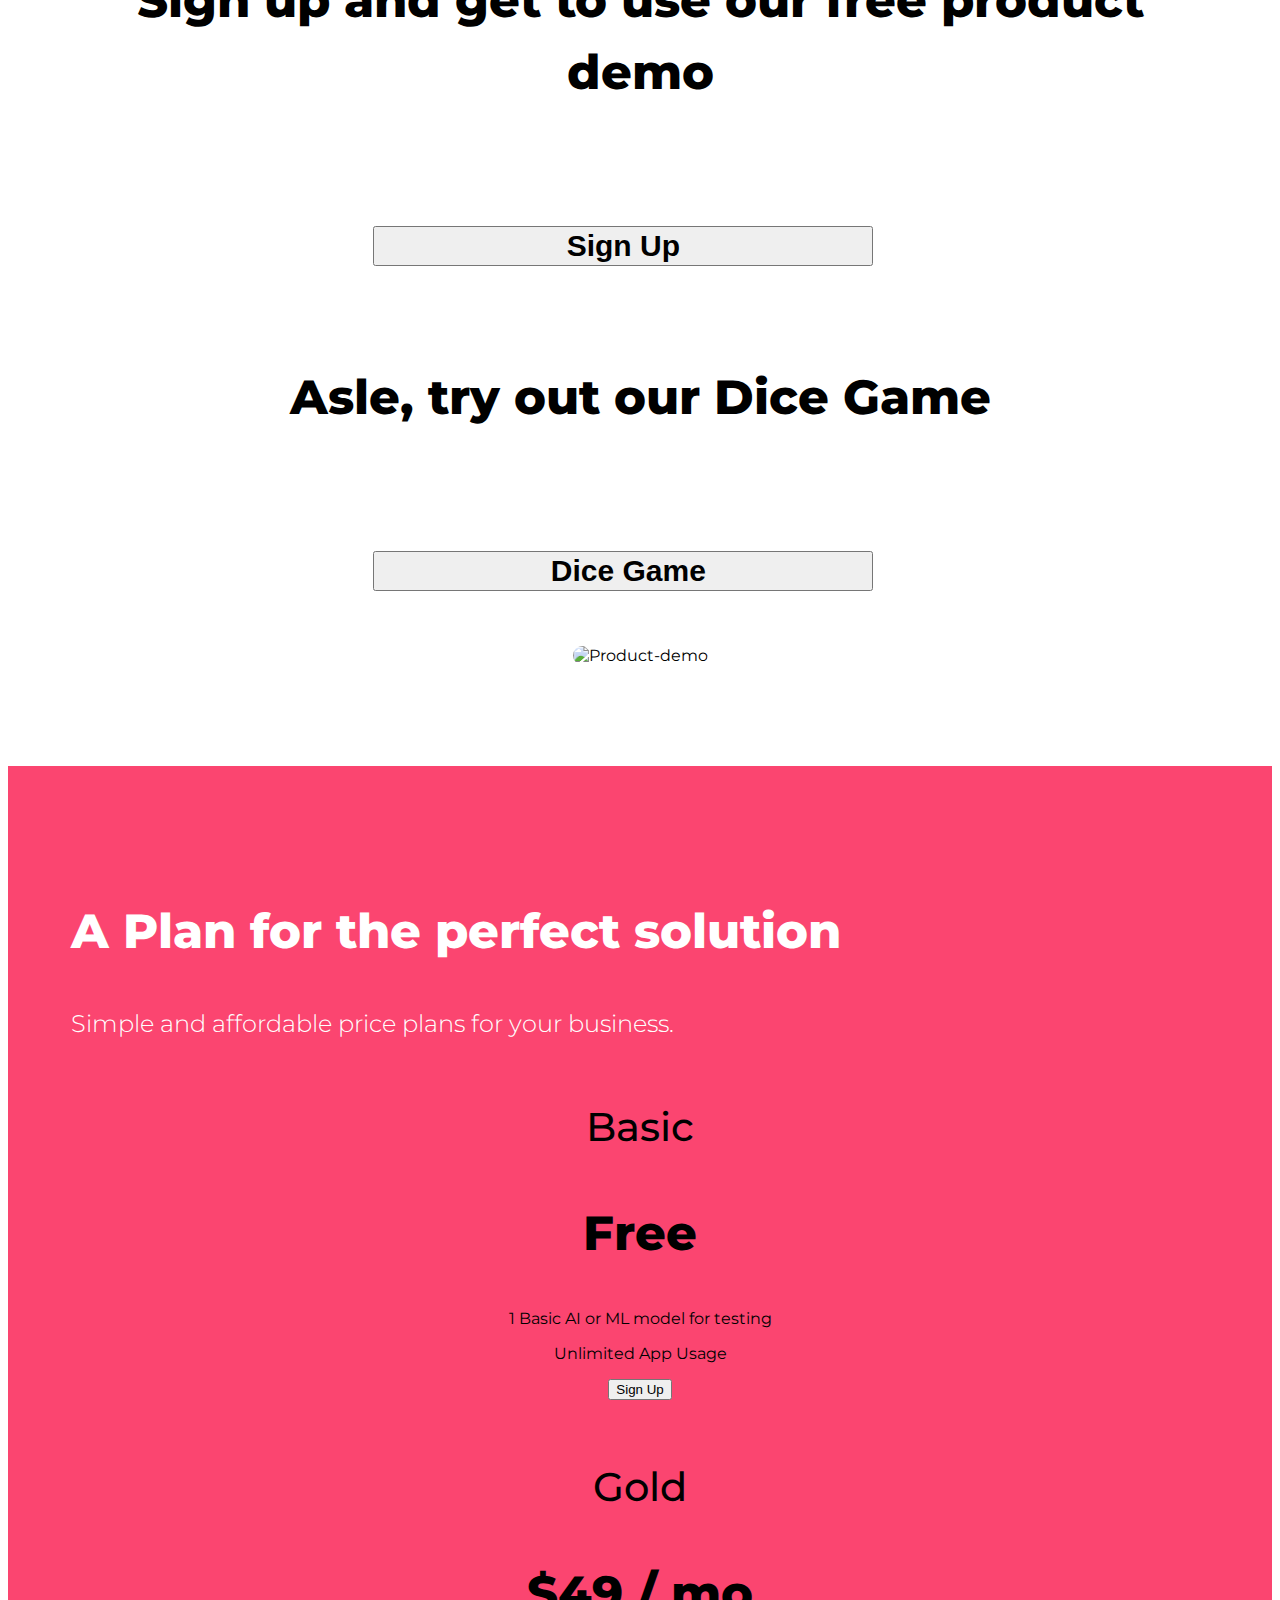
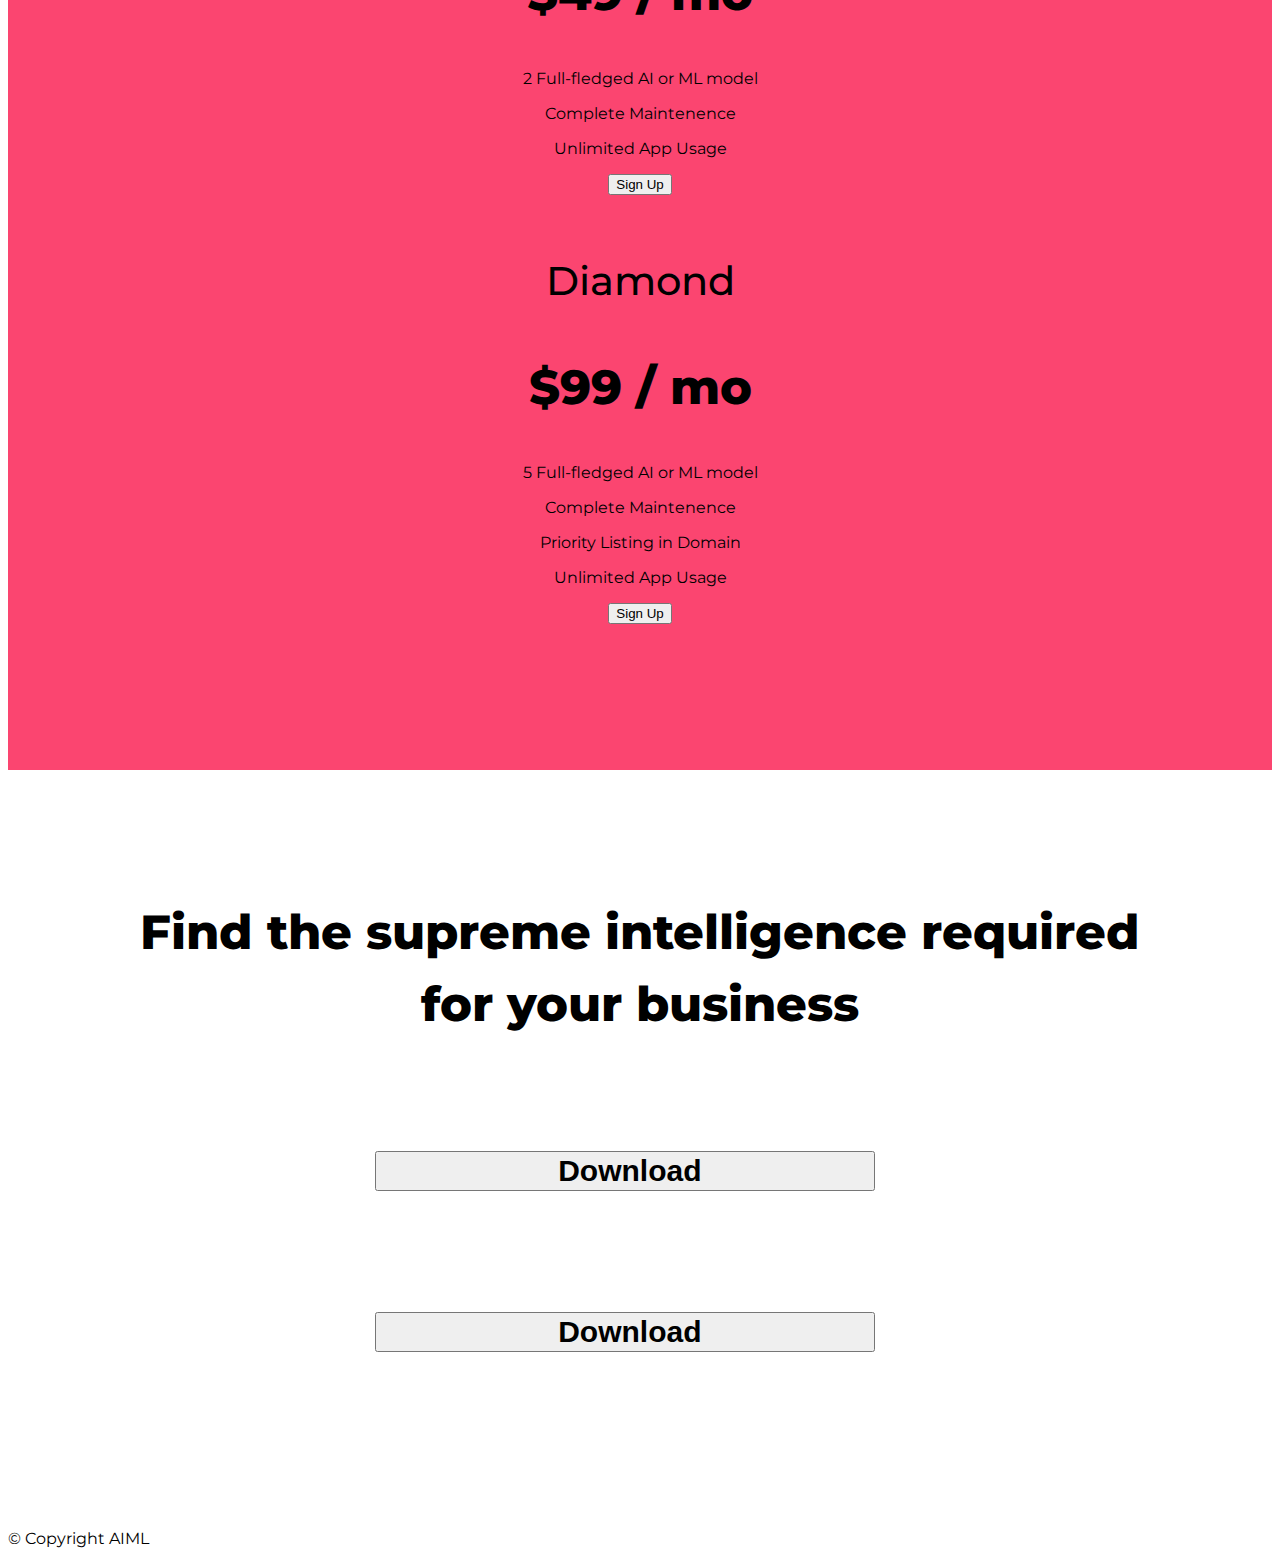
==== commit 4e89887c: "Add files via upload" ====
--- a/index.html
+++ b/index.html
@@ -55,7 +55,7 @@
                 <a class="nav-link" href="projects.html">Projects</a>
               </li>
               <li class="nav-item">
-                <a class="nav-link">download</a>
+                <a class="nav-link" href="download.html">download</a>
               </li>
             </ul>
 
